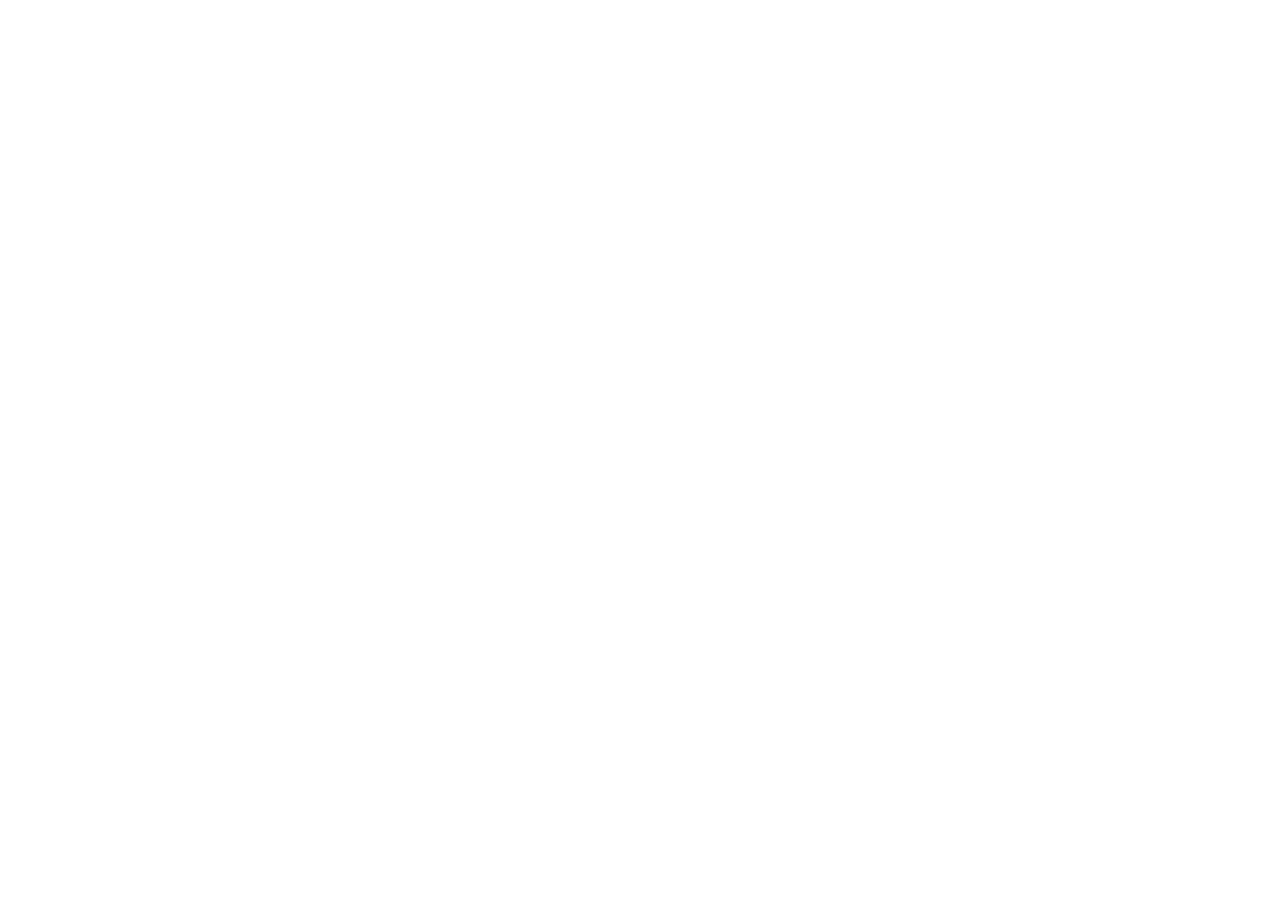
==== newcp/index.html @ ef3b53b3 "aad" ====
<!doctype html>
<html lang="en">
<head>
 
  <base href="/peoplestrong/">	<meta charset="utf-8">
	<title>Candidate Portal</title>
	<meta name="viewport" content="width=device-width, initial-scale=1.0">
  <meta property="og:title" content="Jai Mata Di" />
  <meta property="og:description" content=""/>
  <meta property="og:url" content="https://hclicareers.sohum.com:4200/jobs" />
  <meta property="og:image" content="https://sohum-static.peoplestrong.com/images/Organization_101/HCL-Logo-Blue-copy.jpg" />
	<link rel="shortcut icon" href="assets/favicon.ico">
	<link rel="icon" href="assets/favicon.png">    
  <link rel="stylesheet" href="https://cdnjs.cloudflare.com/ajax/libs/font-awesome/4.7.0/css/font-awesome.min.css">
  <link rel="stylesheet" href="assets/css/styles.css">
  <link rel="stylesheet" href="assets/css/responsive-style.css">
<script src="https://sohum-auth.peoplestrong.com/auth/js/keycloak.js"></script>
<link rel="stylesheet" href="styles.ac8fab91ec7aa8e4fdfd.css"></head>
<body class="candidate-portal" >
    <div class="module-true"></div>
  <app-root></app-root>


<!-- Go to www.addthis.com/dashboard to customize your tools -->


  <script src="assets/js/jquery-1.10.1.min.js"></script>
  <script src="assets/js/enscroll-0.6.2.min.js"></script>
  <script src="assets/js/bootstrap.js"></script>
  <script src="assets/js/bootstrap-select.js"></script>
  <script src="assets/js/custom-scripts.js"></script>
  <script type="text/javascript" src="//s7.addthis.com/js/300/addthis_widget.js#pubid=ra-5c2ded6fd24b8286"></script>
  <script type="text/javascript" src="runtime.f5ce6da86aece50b5c51.js"></script><script type="text/javascript" src="polyfills.a81792257fbd66c85f1c.js"></script><script type="text/javascript" src="scripts.806effac119676237f10.js"></script><script type="text/javascript" src="main.17cf976265cf5aac0c63.js"></script></body>
</html>
---- newcp/assets/css/styles.css ----
@import url("./bootstrap.css");
@import url("./bootstrap-select.css");
@import url("./materialdesignicons.css");
@import url("./candidate-portal.css");


/* =================================== Fonts Face =================================== */
/* Fonts */
@font-face {
    font-family:'DIN Bold';
    src: url('../fonts/DIN-Bold.eot');
	src: url('../fonts/DIN-Bold.eot?#iefix') format('embedded-opentype'),
		url('../fonts/DIN-Bold.woff2') format('woff2'),
		url('../fonts/DIN-Bold.woff') format('woff'),
		url('../fonts/DIN-Bold.svg#DIN-Bold') format('svg');
    font-weight: 700;
    font-style: normal;
    font-stretch: normal;
    unicode-range: U+0008-02DC;
}
@font-face {
    font-family:'DIN Regular';
    src: url('../fonts/DIN-Regular.eot');
	src: url('../fonts/DIN-Regular.eot?#iefix') format('embedded-opentype'),
		url('../fonts/DIN-Regular.woff2') format('woff2'),
		url('../fonts/DIN-Regular.woff') format('woff'),
		url('../fonts/DIN-Regular.svg#DIN-Regular') format('svg');
    font-weight: 400;
    font-style: normal;
    font-stretch: normal;
    unicode-range: U+0020-02DC;
}
@font-face {
    font-family:'DIN Light';
    src: url('../fonts/DIN-Light.eot');
	src: url('../fonts/DIN-Light.eot?#iefix') format('embedded-opentype'),
		url('../fonts/DIN-Light.woff') format('woff'),
		url('../fonts/DIN-Light.svg#DIN-Light') format('svg');
    font-weight: 300;
    font-style: normal;
    font-stretch: normal;
    unicode-range: U+0020-02DC;
}
@font-face {
    font-family:'DIN Medium';
    src: url('../fonts/DIN-Medium.eot');
	src: url('../fonts/DIN-Medium.eot?#iefix') format('embedded-opentype'),
		url('../fonts/DIN-Medium.woff2') format('woff2'),
		url('../fonts/DIN-Medium.woff') format('woff'),
		url('../fonts/DIN-Medium.svg#DIN-Medium') format('svg');
    font-weight: 500;
    font-style: normal;
    font-stretch: normal;
    unicode-range: U+0020-02DC;
}
@font-face {
    font-family: 'CaveatRegular';
    src: url('../fonts/CaveatRegular.eot');
    src: url('../fonts/CaveatRegular.eot') format('embedded-opentype'),
         url('../fonts/CaveatRegular.woff2') format('woff2'),
         url('../fonts/CaveatRegular.woff') format('woff'),
         url('../fonts/CaveatRegular.ttf') format('truetype'),
         url('../fonts/CaveatRegular.svg#CaveatRegular') format('svg');
	font-weight: 400;
    font-style: normal;
    font-stretch: normal;
}
.din-bold{
	font-family: 'DIN Bold';
}
.din-regular{
	font-family: 'DIN Regular';
}

h1, h2, h3, h4, h5, h6, p, ul, ol, dl {
    margin-top:0;
    margin-bottom:18px;
    font-weight:normal;
}
h1 {
    font-size: 24px;
    font-family: 'DIN Bold';
}
h2 {
    font-size: 20px;
    font-family: 'DIN Bold';
}
h3 {
    font-size: 18px;
    font-family: 'DIN Bold';
}
h4 {
    font-size: 16px;
    font-family: 'DIN Bold';
}
h5 {
    font-size: 14px;
    font-family: 'DIN Bold';
}
p{
	line-height:20px;
	color:#494949;
}
a {
    color:#a8a8a8;
    text-decoration:none;
    /*-webkit-transition: color 0.3s ease-out, background-color 0.3s ease-out;
    transition: color 0.3s ease-out, background-color 0.3s ease-out;*/
    outline: 0 none;
}
a:hover ,a:focus ,a:active {
    color:#777777;
    text-decoration:none;
 
}
/* ====================================== Common Styles ====================================== */
/* === List Reset == */
.list-reset {
    list-style:none;
    margin:0px;
    padding:0px;
}
.title{
	font-size:18px;
	display:inline-block;
	margin:0px;
	padding:0px;
	line-height:18px;
	letter-spacing:-0.50px;
	text-transform:capitalize;
	color:#494949

}
.main-title{
	font-size:18px;
	color:#494949;	
	line-height: 17px;
    letter-spacing: 0.80px;	
	padding:0px;
	margin:0px;
	text-transform:uppercase;
}
.main-title-row{
	border-bottom:solid 1px #aeaeae;
	padding-bottom:15px;
	padding-top:6px;
	margin-bottom:12px;
	position:relative;
}
.filter-show-arrow .main-title-row{
	margin-bottom:5px;
}
.filter-show-arrow .toggle-jobs{
	margin-top:-6px;
}
.text-none{
	text-transform:inherit;
}
.border-2{
	border-width:2px!important;
}
.main-title-bord{
	border-bottom:solid 1px #aeaeae;
	padding:7px 0 15px 0;
}
.title-sub{
	font-size:18px;
	text-transform:capitalize;
	line-height:18px;
	letter-spacing:-0.50px;
	color:#494949;
	margin-bottom:10px;
}
.title-small{
	font-size:12px;
	text-transform:capitalize;
	margin:0px;
	line-height:14px;
}
.link{
	text-decoration:none;
	color:#6da4d8;
}
.link:hover{
	text-decoration:underline;
	color:#6da4d8;
}
.title .link{
	color:#494949;
}
.title .link:hover{
	text-decoration:none;
	color:#6da4d8;
}
/* === Button == */
.btn-type {
  display: inline-block;
  padding: 6px 12px;
  margin-bottom: 0;
  font-size: 14px;
  font-weight: normal;
  line-height: 1.42857143;
  text-align: center;
  white-space: nowrap;
  vertical-align: middle;
  -ms-touch-action: manipulation;
      touch-action: manipulation;
  cursor: pointer;
  -webkit-user-select: none;
     -moz-user-select: none;
      -ms-user-select: none;
          user-select: none;
  background-image: none;
  border: 1px solid transparent;
}

/* =================================== Login css =================================== */
.login-bg{
	z-index:1;
	position:fixed;
	width:100%;
	height:100%;
	background:#6ca3d8;
}
.login-bg img{
	width:100%;
	height:100%;
}
.login-page{
	padding:0px;
	width:330px;
	padding-top:15px;	 
	z-index:2;	 
	display: table;
	position: absolute;
	height: 100%;
	width: 100%;  
}
.section-login-inner{	
	z-index:5;	
	display: table-cell;
	vertical-align: middle;  
}
.section-login{	
	padding:30px;	
	margin-left: auto;
	margin-right: auto; 
	width:330px;
	background:#fff;
	border-radius:20px;
	min-height:265px;
}
.login-page .social-block{
	padding-top:10px;
	text-align:center;	
}
.social-icons-lg .icon-smd{
	width:40px;
	height:40px;
	display:inline-block;
	margin:0px 9px 0 8px;
	float:none;
	line-height:40px;
}
.fb-icon{
	background:url(../images/svg/facebook.svg) 0 0 no-repeat;
}
.gp-icon{
	background:url(../images/svg/google_plus.svg) 0 0 no-repeat;
}
.li-icon{
	background:url(../images/svg/linked_in.svg) 0 0 no-repeat;
}
.tw-icon{
	background:url(../images/svg/twitter.svg) 0 0 no-repeat;
}
.or-text-outer{
	position:relative;
	margin-top:10px;
	padding:10px 0;
}
.login-page .or-text{
	text-align:center;
	font-family:'DIN Bold';
	display:block;
	text-transform:uppercase;
	padding-bottom:18px;
}
.or-text-outer .or-text{
	background-color:#fff;
	padding-top:2px;
	width:25px;
	height:25px;
	margin:auto;
	border:solid 1px #aeaeae;
	border-radius:100%;
	position:relative;
	z-index:102;
}
.or-text-outer:before{
	position: absolute;
	content:'';
    top:23px;
    right: 0;
    height:1px;
	width:100%;
	background-color:#aeaeae;
	z-index:101;
}
.section-logo{
	margin-bottom:20px;
	width:100%;
	display:table;
}
.logo-ps{
	width: 70px;
	display:table-cell;
	text-align:center;
	vertical-align:middle;
}
.logo-ps img{
	width: 45px;
	height: 50px;
}
.logo-client{
	display:table-cell;
	vertical-align:middle;
	width: 180px;
	height: 55px;
	text-align:center;
}
.logo-client img{
	max-width: 180px;
	max-height: 55px;
}
.login-page .form-flied{
	margin-bottom:15px;
}
.login-page .lable-text{
	font-weight:bold;
	margin-bottom:3px;
}
.login-page .form-control{
	border:solid 1px #aeaeae;
	background-color:transparent;
}
.form-flied.remember-row{
	margin-top:12px;
	margin-bottom:20px;
}
.remember-row .checkbox{
	margin:2px 0 1px 0px;
}
.remember-row .checkbox label{
	padding-left:8px;
	padding-top:1px;
}
.remember-row .checkbox label:before {
	width:20px;
	height:20px;
	margin-left: -20px;
	border-radius:2px;
	margin-top:-2px;
	border: 1px solid #aeaeae;
}
.remember-row .checkbox label:after {
  width:19px;
  height:19px;
  padding-left:2px;
  padding-top:0px;
  font-size:18px;
}
.remember-row label{
	font-family:'DIN Regular';
	color:#494949;
}
.remember-row .link{
	display:inline-block;
	color:#a8407f;
	text-decoration:none;
	margin-top:4px;
	float:right;
}
.remember-row .link:hover{
	text-decoration:underline;
}
.login-account{
	margin-top:6px;
	text-align:center;
	color:#494949;
}
.login-account .link{
	color:#494949;
	margin-left:5px;
	border-bottom: solid 1px #aeaeae;
    display: inline;
    padding-bottom:4px;
}
.login-account .link:hover{
	text-decoration:none;
}
.login-page .btn{
 	width:100%;
	display:block;
}
.remember-text{
	display:inline-block;
}
.login-section-footer{
	padding:0px;
	text-align:center;
}
.login-footer-logo{
	text-align:center;
	margin:15px auto 10px;
	width:220px;
	height:25px;
}
.login-footer-logo img{
	width:180px;
	height:25px;
}
.copy-right{
	color:#fff;
	font-size:10px;
	font-family:'DIN Regular';
}
.copy-right span{
	margin-left:5px;
}
.forgot-password{
	display:none;
}
.sign-up{
	display:none;
}
.change-password{
	display:none;
}
.forgot-details{
	width:auto;
	padding:13px 0 0 0;	
}
.login-details .title{
	text-align:center;
	display:block;
	letter-spacing: 0.5px;
	font-size:12px;
	margin-bottom:12px;
}
.forgot-details ul{
	padding-left:10px;
}
.forgot-details ul li{
	line-height:17px;
	list-style:outside;
}
.forgot-details h5{
	margin:0px;
	padding:0px;
	font-family:'DIN Regular';
}
.resend-btn{
	font-family:'DIN Bold';
	color:#810052;
	text-transform:uppercase;
	line-height:20px;
}
.resend-btn:hover,
.resend-btn:focus{
	color:#810052;
}
.resend-btn .material-icons{
	vertical-align: top;
}

.email-check-rw{
	color:#70cf00;
	font-family:'DIN Bold';
	text-align:left;
	padding-bottom:10px;
}
/* =================================== Login End =================================== */
.site-header{
    width:100%; 
}
.site-header-inner {
	position:relative;
	padding:0 12.5px;
	background-color:#fff;
	height:75px;
}
.header-container{
	margin-right:284px;
	margin-left:21px;
}
.site-logo {
    float:left;	
}
.site-logo-cell{
	width:125px;
	height:75px;
	display:table-cell;
	vertical-align:middle;
}
.site-logo img{
	max-width:125px!important;
	max-height:63px!important;
}
.bar-navigation{
	float:left;
}
.bar-navigation li{
	display:block;
	position:relative;
	float:left;
}
.bar-navigation li a{
	display:block;
	font-size:12px;
	color:#777777;
	padding:30px 19px 30px 19px;
	text-transform:uppercase;
	font-family: 'DIN Bold';
	-webkit-transition:none;
    transition:none;
	line-height: 1.17;
	letter-spacing: 0.5px;
	float:left;
}
@media screen and (-webkit-min-device-pixel-ratio:0){ 
	.bar-navigation li a{
		padding-bottom:27px;
	}
}
.bar-navigation .md24{
	margin-left:6px;
	margin-top:2px;	 
}
.bar-navigation li.open a,
.bar-navigation li.open a:focus ,
.bar-navigation li.open a:active,
.bar-navigation li.open a.active,
.language-dropdown.open .dropdown{
	background-color:#fff;	
	position:relative;
	z-index:107;
	-webkit-box-shadow: 0 -10px 10px 0 rgba(0, 0, 0, 0.18);
			box-shadow: 0 -10px 10px 0 rgba(0, 0, 0, 0.18);
}
.navigation .dropdown-menu{
	background-color:#fff;
	border-radius:0px 0px 4px 4px;
	border:none;
	overflow:hidden;
	min-width:100%;
	z-index:106;	
	-webkit-box-shadow: 0 1px 16px 0 rgba(0, 0, 0, 0.18);
			box-shadow: 0 1px 16px 0 rgba(0, 0, 0, 0.18);	
}
.nav-none{
	display:none;
}
.menu-open .nav-none{
	display:block;
}
.menu-open .mdi-menu:before {
  content: "\F156";
}
.navigation .menu-icon{
	display:none;
}
.navigation .menu-icon0:before { 	
	content: "\e88a";
}
.navigation .menu-icon1:before { 	
	content: "\e051";
}
.navigation .menu-icon2:before { 	
	content: "\e8f9";
}
.navigation .menu-icon3:before { 	
	content: "\e7fb";
}
.navigation .dropdown-menu li{
	float:none;	
}
.navigation .dropdown-menu li a{
	padding:13px 20px;	
	font-size:12px;
	color:#777777;
	display:block;
	box-shadow:0px 0px 0px;
	font-family:'DIN Regular';
	text-transform:capitalize;
	float:none;
}
.navigation .dropdown-menu li:last-child a{
 	border-bottom-right-radius: 5px;
	border-bottom-left-radius: 5px;
} 
.navigation li.active > a{
	color:#a8407f;
}
.navigation li.active.open a{
	color:#777777;
}
.navigation .bar-navigation .dropdown-menu li:hover a, 
.navigation .bar-navigation .dropdown-menu li a:focus ,
.navigation .bar-navigation .dropdown-menu li a:active ,
.navigation .bar-navigation .dropdown-menu li.active a{
	background-color:#f5f5f5;
	color:#a8407f;
	font-family:'DIN Regular';
	-webkit-box-shadow: 0 0 0;
			box-shadow: 0 0 0;
}


.icon-top-block{
	float:left;
	position:relative;
	text-align:center;
}
.icon-top-block a:hover,
.icon-top-block .active{
	color:#a8407f;
}
.icon-top-block .material-icons {
	height:22px;
	line-height:22px;
	display:block;
}
.icon-top-block .applied-for-icons {
	height:22px;
	width:18px;
	display:block;
	text-align:center;
	margin:2px auto 0;
	background:url(../images/svg/applied_for.svg) 0 0 no-repeat;
}
.icon-top-block a:hover .applied-for-icons,
.icon-top-block .active .applied-for-icons {
	background:url(../images/svg/active/applied_for.svg) 0 0 no-repeat;
}
.options-block .icon-top-block .material-icons {
	margin-bottom:2px;
}
.options-block .notification{
	width:27px;	
	right:-3px;
}
.notification{
	background-color:#ee3e80;
	border-radius:40px;
	color:#fff;
	height:17px;
	line-height:1.17;
	width:23px;
	text-align:center;
	display:inline-block;
	position:absolute;
	right:-2px;
	top:-4px;
	z-index:1;
	font-size:12px;
	font-family:'DIN Bold';
	padding-top:1px;
}
.search-btn{
    padding:0px;
    margin:0px;
    background:none;
    border:none;
    cursor:pointer;
}
.search-form-top{
	float:right;
	margin-left:22px;
	text-align:center;
	margin-right:2px;
}
 .font8{
 	display:block;
	font-size:8px;
	line-height: 1.25;
    letter-spacing: 0.5px;
	text-transform:uppercase;
 }

.header-right-inner{
	padding:15px 10px 0px 10px;
	background-color:#fff;
	position:relative;
	z-index:107;
	height:122px;
	-webkit-box-shadow:0 3px 4px 0 rgba(150, 194, 236, 0.49);
			box-shadow:0 3px 4px 0 rgba(150, 194, 236, 0.49);
}
.profile-block{
	float:left;
	position:relative;
	margin-top:1px;
}
.profile-img{
	width:90px;
	height:90px;
	overflow:hidden;
	border-radius:50%;
} 
.options-block{
	float:right;
	width:115px;
	padding-top:9px;
	margin:-5px 0;
}
.search-top-btn,
.icon-top-block a{
	color:#aeaeae;
}
.search-top-btn:hover,
.search-top-btn:focus,
.icon-top-block a:hover
.icon-top-block a:focus{
	color:#aeaeae;
}
.options-block .icon-top-block{
	width:55px;
	margin-bottom:5px;
	margin-top:5px;
	min-height:34px;
}
 .more-options{
	padding-top:5px;
	padding-bottom:15px;
	position: absolute;
    right:0;
    top:122px;
    width: 240px;
	background-color:#fff;
	/* display:none; */
	z-index: 106;
	border-radius:0px 0 5px 5px;
	-webkit-box-shadow: 0 5px 16px 0 rgba(0, 0, 0, 0.18);
			box-shadow: 0 5px 16px 0 rgba(0, 0, 0, 0.18);

}
.more-options li{
	display:block;
}
.more-options li a{
	display:block;
	padding-top:13px;
	padding-bottom:12px;
	padding-left:14px;
	font-size:12px;
	font-family: 'DIN Regular';
	color:#777777;
	line-height:14px;
	text-transform:capitalize;
}
.more-options li:hover a,
.more-options li.active a {
	background-color:#f5f5f5;
	color:#777777;
}
.more-options li.active a {
	font-family:'DIN Bold';
}
.more-options .dp22{
	margin-right:14px;
	vertical-align:middle;
	height:16px;
	line-height:16px;
	width:22px;
	color:#aeaeae;
	float:left;
	display:block;
}
.more-options .keyboard_arrow_down{
	margin-right:20px;
	float:right;
	margin-top:2px;
}
.more-options li.active .keyboard_arrow_down:before{
	content: "\e316";
}
.sub-options{
	display:none;
}
.active .sub-options{
	background-color:#f5f5f5;
	display:block;
}
.active .sub-options li a{
	padding-left:52px;
	font-family:'DIN Regular';
}
.sub-options li.active a{
	font-family:'DIN Bold';
}
.show-open .more-options{
	display:block;
}
/*================================== Layout main ==========================*/
body {
	background-color:#cecece;	
}
.site-width {
    max-width:1280px;
    margin:0 auto;
}
.layout-main{
	padding:0;
}
.layout-main .site-width{
	background:#e3e3e3;
}
.main-container{
	padding:0 12.5px 0 12.5px;
	width:100%;
	position:relative;
}
.container-inner{
	padding-right:19px;
	padding-left:20px;
}
.content{
	padding-top:10px;
	width:100%;	
}
.description-cell{
	width: 82.1%;
	float: left;
}




/*================================== Job page css ==========================*/
.section-filter-inner{
	padding-bottom:20px;	
}
.toggle-jobs{
	border-bottom:solid 1px #aeaeae;
	position:relative;
	margin-bottom:19px;	
}
.toggle-element{
	float:right;
	margin-top:-10px;
	padding-left:10px;
	text-transform:uppercase;
	color:#494949!important;
	position:relative;
	z-index:1;
	font-family:'DIN Bold';
	letter-spacing: 0.5px;
	background-color:#e3e3e3;
	cursor:pointer;
}
.toggle-element .md24{
	margin-right:9px;
	float:right;
}
.filter-by-block{
	margin-top:3px;
	margin-bottom:8px;
}
.sort-by-block{
	margin-top:3px;
	margin-bottom:3px;
}
.applied-filters-block{
	margin-top:7px;
}
.applied-filters-block .filter-cell,
.applied-filters-block .applied-outer{
	padding-top:0px;
}
.dropdown-block{
	display:table-cell;
}
.dropdown-block .dropdown{
	float:left;
	margin-bottom:7px;
	margin-right:5px;
}
.filter-cell{
	width:82px;
	text-transform:uppercase;
	font-family: 'DIN Bold';
	padding-top:8px;
	display:table-cell;
	vertical-align:top;
	letter-spacing: 1px;
}
.filter-cell .md24{
	margin-top:1px;
	color:#aeaeae;
}
.filter-cell .icon-filter{
	width:16px;
	height:22px;
	font-size:20px;
	line-height:20px;
	vertical-align:top;
	display:none;
	margin-right:5px;
}
.filter-cell .filter-mobile{
	background:url(../images/svg/filter_mobile.svg) 0 0 no-repeat;
}
.filter-cell .sort-mobile{
	background:url(../images/svg/sort_mobile.svg) 0 0 no-repeat;
}
.sort-by-block .dropdown-block{
	top:-3px;
}
/*----- Dropdown------*/
.dropdown-button{
	padding-top:11px;
	padding-bottom:13px;
	padding-left:11px;
	padding-right:7px;
	border-radius:5px;
	background-color:transparent;
	display:block;
	text-transform:uppercase;
	border:solid 1px #aeaeae;
	color: #777777;
	line-height:14px;
	letter-spacing: 0.5px;
	cursor:pointer;
}
.section-filter-inner .dropdown-button{
	float: left;
}
.dropdown-button .material-icons{
	color:#aeaeae;
	float:right;
	line-height:15px;
}
.dropdown-button .material-icons:before{
	display:inherit;
}
.dropdown-button:hover{
	color: #777777;
}
.dropdown-button .text-dropdown {
	padding-right:10px;
}
.dropdown-block{
	padding:0px;
}
/*----- Dropdown Style------*/

.active .dropdown-button{
  	color: #a8407f;
  	background-color: #f5f5f5;
  	border:solid 1px #f5f5f5;
}
.active .dropdown-button .keyboard_arrow_down:before{
	color: #a8407f;
}
.open .dropdown-button .keyboard_arrow_down:before{
	color:#aeaeae;
}
.open .dropdown-button{
  	color: #777777;
}
.open .keyboard_arrow_down:before{
	content: "\e316";
}
.open .dropdown-button{
	border-radius:4px 4px 0 0;
	border:solid 1px #f5f5f5;
	-webkit-box-shadow: 0 4px 6px 0 rgba(0, 0, 0, 0.18);
			box-shadow: 0 4px 6px 0 rgba(0, 0, 0, 0.18);
}
.dropdown-style{
	position: absolute;
	top: 100%;
	left: 0;
	z-index: 1000;
	/* display: none; */
	float: left;
	padding:0 0 12px 0;
	margin:0;
	font-size: 12px;
	text-align: left;
	list-style: none;
	background-color: #f5f5f5;
	-webkit-background-clip: padding-box;
	background-clip: padding-box;
	border-radius:0 0 4px 4px;
	border:none;
	-webkit-box-shadow: 0 6px 6px rgba(0, 0, 0, .18);
		   box-shadow: 0 6px 6px rgba(0, 0, 0, .18);		  
}
.dropdown-style li a{
	display: block;
	padding-top:12px;
	padding-left:20px;
	padding-bottom:14px;
	cursor:pointer;
	line-height:14px; 
	text-transform:capitalize;
	clear: both;
	color:#777777;
}
.dropdown-style li:hover a,
.dropdown-style li:focus a{
	text-decoration: none;
	font-family:'DIN Regular';
	background-color: #fff;
}
.dropdown-style li.active a{
	background-color: #fff;
	outline: 0;
	font-family:'DIN Bold';
}
.dropdown-button .fa{
	color:#aeaeae;
}
.open > .dropdown-style {
	display: block;
}

/*----- Ul Dropdown 01------*/
.dropdown-1{
	width:100%;
	min-width:inherit;
	padding-top:9px;
}
.dropdown-1 li label{
	font-family:'DIN Regular';
	line-height:14px;
}
.dropdown-1 li.active label{
	font-family:'DIN Bold';
}
.dropdown-1 .checkbox{
	padding-left:0px;
}
.dropdown-1 .checkbox .styled,
.dropdown-1 .checkbox label:before,
.dropdown-1 .checkbox label:after{
	padding:0px;
	display:none;
}
.dropdown-1 .checkbox label{
 	min-height: 21px;
 }
.dropdown-1 .checkbox label::before {
  border: 1px solid #a8407f;
  margin-left:-22px;
 }
.dropdown-1 .checkbox label::after {
	color:#a8407f;
	padding-top:0px;
}
.dropdown-1 li.active .name-cell{
	font-family:'DIN Bold';
}
.dropdown-1 li .text-nowrap-grad{
	display: block;
	width: 100%;
}
.dropdown-1 li.active .text-nowrap-grad:before{
	background: -webkit-linear-gradient(to right, rgba(255, 255, 255, 0), rgba(255, 255, 255, 1) 90%);
	background: -ms-linear-gradient(to right, rgba(255, 255, 255, 0), rgba(255, 255, 255, 1) 90%);
	background: linear-gradient(to right, rgba(255, 255, 255, 0), rgba(255, 255, 255, 1) 90%);
}
.dropdown-1 li:hover .text-nowrap-grad:before{
	background: -webkit-linear-gradient(to right, rgba(255, 255, 255, 0), rgba(255, 255, 255, 1) 90%);
	background: -ms-linear-gradient(to right, rgba(255, 255, 255, 0), rgba(255, 255, 255, 1) 90%);
	background: linear-gradient(to right, rgba(255, 255, 255, 0), rgba(255, 255, 255, 1) 90%);
}
/*----- Dropdown 02------*/
.dropdown-2{
  	width:100%
 }
.dropdown-2 li:first-child{
	border-radius:0 0 0 0;
}
.dropdown-2 .heading{
	font-family: 'DIN Bold';
	text-transform:uppercase;
	padding:10px 0 11px 0;
	text-align:center;
	color:#a8407f;
	cursor:default;
	line-height:14px;
}
.dropdown-2 .heading:hover{
 	background-color:transparent;
 }
.dropdown-2 li {
	display: block;
	padding-top:11px;
	padding-left:15px;
	padding-bottom:11px;
	cursor:pointer;
	line-height:14px; 
	text-transform:capitalize;
	clear: both;
}
.dropdown-2 li:hover,
.dropdown-2 li:focus{
	color: #777777;
	text-decoration: none;
	background-color:#fff;
	font-family:'DIN Regular';
}
.dropdown-2 li.active{
	background-color: #fff;
	outline: 0;
	font-family:'DIN Bold';
}
.dropdown-2 li.active label{
	font-family:'DIN Bold';
}
.dropdown-2 li label{
	font-family:'DIN Regular';
	line-height:14px;
	padding-left:15px;
}
.dropdown-2 .radio label, 
.dropdown-2 .checkbox label{
	min-height:17px;
}
/*-----  Dropdown 03------*/
.dropdown-3{
	width:174px;
	border-radius:0 5px 5px 5px;
}
.dropdown-3 .job-status{
	margin-right:20px;
}
.dropdown-3 li:first-child{
	border-radius:0 5px 0 0;
}
/*-----  Dropdown 06------*/
.dropdown-6{
	padding-top:7px;
	padding-bottom:10px;
	width:100%;
	border-radius: 0 0 4px 4px;
}
.dropdown-6 li a{
	color:#777777;
	padding-top: 12px;
	padding-bottom: 11px;
	padding-left:15px;
}
.dropdown-6 li:hover,
.dropdown-6 li:focus {
	background-color:transparent;
}
.dropdown-6 li.active {
	background-color:transparent;
	 font-family:'DIN Regular';
}
/*-----  Dropdown 07------*/
.dropdown-7{
 	width:302px;
	border-radius:0 5px 5px 5px;
}
.dropdown-7 li{
	padding:0px;
	background-color:transparent!important;
}
.dropdown-7 li:first-child a{
	border-top-right-radius:5px;
}
.dropdown-7 li a{
	padding-top:12px;
    padding-left:20px;
	padding-bottom:11px;
}
.sub-dropdown-7{
	background-color:#fff;
	width:134px;
	padding-left:15px;
	padding-top:0px;
	position:absolute;
	right:0px;
	top:0px;
	bottom:0px;
	display:none;
	border-top-right-radius:5px;
	border-bottom-right-radius:5px;
}
.dropdown-7 .material-icons{
	display:none;
	float:right;
	margin-right:10px;
}
.dropdown-7 .keyboard_arrow_down:before{
	content: "\e313";
	color:#aeaeae;
}
.dropdown-7 .open .keyboard_arrow_down:before{
	content: "\e316";
	color:#777777;
}
.dropdown-7 .active .keyboard_arrow_down:before {
 	content: "\e316";
	color:#777777;
}
.dropdown-7 .active .sub-dropdown-7{
	display:block;
}
.dropdown-7 .sub-dropdown-7 li{
	width:100%;
	padding-top:8px;
	padding-bottom:9px;
}
.dropdown-7 > .active > a,
.dropdown-7 > .active > a:hover,
.dropdown-7 > .active > a:focus {
  color: #777777;
  background-color: #fff;
}
.sub-dropdown-7 .checkbox label{
	padding-left:10px;
	line-height:15px;
}
.sub-dropdown-7 .checkbox label:after{
	padding-top:0px;
}
.sub-dropdown-7 .checkbox label{
	font-family:'DIN Regular';
}
.sub-dropdown-7 .checkbox input[type="checkbox"]:checked + label::before,
.sub-dropdown-7 .checkbox input[type="radio"]:checked + label::before {
  background-color: #777777;
  border-color: #777777;
  }
.sub-dropdown-7 .checkbox input[type="checkbox"]:checked + label::after,
.sub-dropdown-7 .checkbox input[type="radio"]:checked + label::after {
  color: #fff;
}
.sub-dropdown-7 li.actives label{
	font-family:'DIN Bold';
}
/*-----  Dropdown 08------*/
.dropdown-8{
 	width:235px;
	padding-bottom:18px;
	border-radius:0 5px 5px 5px;
	overflow: hidden;
}
.dropdown-1 .search-block,
.dropdown-8 .search-block{
	background-color:#fff;
	margin:15px;
}
.dropdown-8 .job-status{
	float:left;
	margin-right:20px;
	margin-top:6px;
	width:8px;
	height:8px;	
}
.dropdown-8 li a{
	padding-bottom:12px;
	color:#494949;
}
.dropdown-1 .vertical-scrollbox,
.dropdown-8 .vertical-scrollbox{
	max-height:263px;
}
.dropdown-8 li.active .name-cell{
	font-family:'DIN Bold';
}
.dropdown-8 li.active .text-nowrap-grad:before{
	background: -webkit-linear-gradient(to right, rgba(255, 255, 255, 0), rgba(255, 255, 255, 1) 90%);
	background: -ms-linear-gradient(to right, rgba(255, 255, 255, 0), rgba(255, 255, 255, 1) 90%);
	background: linear-gradient(to right, rgba(255, 255, 255, 0), rgba(255, 255, 255, 1) 90%);
}
.dropdown-8 li:hover .text-nowrap-grad:before{
	background: -webkit-linear-gradient(to right, rgba(255, 255, 255, 0), rgba(255, 255, 255, 1) 90%);
	background: -ms-linear-gradient(to right, rgba(255, 255, 255, 0), rgba(255, 255, 255, 1) 90%);
	background: linear-gradient(to right, rgba(255, 255, 255, 0), rgba(255, 255, 255, 1) 90%);
}
.open .dropdown-8 .btn{
	border-radius:0px;
}
.dropdown-8 .job-code{
	padding-left:0px;
	color:#777777;
}
/*-----  Dropdown with Check Box 9------*/
.dropdown-9{
 	width:285px;
	padding-bottom:18px;
	border-radius:0 5px 5px 5px;
}
.dropdown-9 .search-block{
	background-color:#fff;
	margin:15px;
}
.dropdown-9 .vertical-scrollbox{
	height:271px;
}
.dropdown-9 li{
	padding:7px 15px 12px;
	height:70px;
}
.dropdown-9 li.active{
	background-color:#fff;	
}
.dropdown-9 li .name-cell{
	min-height:inherit;
	padding-left:10px;
	padding-top:3px;
	line-height:14px;
}
.dropdown-9 li.active .name-cell{
	font-family:'DIN Bold';
}
.dropdown-9 .open .dropdown-button{
	border-radius:5px 0 5px 0px;
	-webkit-box-shadow: 0 5px 16px 0 rgba(0, 0, 0, 0.18);
			box-shadow: 0 5px 16px 0 rgba(0, 0, 0, 0.18);
}
.dropdown-9 .job-code{
	display:block;
	padding-left:10px;
	color:#777777;
}
.dropdown-9 .text-cell{
	padding:1px 0 0 10px;
	color:#a8407f;
	line-height:16px;
	letter-spacing:0.50px;
}
.dropdown-9 .checkbox label:after{
	padding-top:4px;
}
.dropdown-9 .checkbox label:before{
	top:3px;
}
.dropdown-9 .star-rating-lg{
	padding:4px 0 0 10px;
}
.clear-all{
	display:block;
	padding:17px 0 9px 15px;
	line-height:14px;
	letter-spacing:0.50px;
}
/*----- Dropdown 10------*/
.dropdown-10 li{
	padding:0px;
}
.dropdown-10 li:hover{
	background-color:transparent;
}
.dropdown-10 li a{
	color:#fff;
}
.dropdown-10 li:hover a, 
.dropdown-10 li:focus a,
.dropdown-10 li:active a,
.dropdown-10 li.active a{
	background-color:#777777;
	color:#fff;
}
/*-----  Dropdown with Check Box 11------*/
.dropdown-L11{
 	width:100%;
	padding-bottom:18px;
	border-radius:0 0 5px 5px;
}
.dropdown-150{
 	width:150px;
	border-radius:0 5px 5px 5px;
}
.dropdown-250{
 	width:250px;
	border-radius:0 5px 5px 5px;
}
.dropdown-L11 .search-block{
	background-color:#fff;
	margin:15px;
}
.dropdown-L11 .job-status{
	display:block; 
	margin-right:20px;
	margin-top:3px;
}
.dropdown-L11 .vertical-scrollbox{
	height:271px;
}
.dropdown-L11 li{
	padding:6px 15px 14px;
}
.dropdown-L11 li:hover,
.dropdown-L11 li.active{
	background-color:#fff;	
}
.dropdown-L11 li:last-child{
	border-radius:0px;
}
.dropdown-L11 li .name-cell{
	min-height:inherit;
	padding-left:10px;
	padding-top:3px;
	line-height:14px;
}
.dropdown-L11 li.active .name-cell{
	font-family:'DIN Bold';
}
.popup-cell-1.open .dropdown-button{
	border-radius:5px 0 5px 0px;
	-webkit-box-shadow: 0 5px 16px 0 rgba(0, 0, 0, 0.18);
			box-shadow: 0 5px 16px 0 rgba(0, 0, 0, 0.18);
}
.open .dropdown-L11 .btn{
	border-radius:0px;
}
.dropdown-L11 .job-code{
	display:block;
	padding-left:9px;
}
.dropdown-L11 .checkbox label:after{
	padding-top:4px;
}
.dropdown-L11 .checkbox label:before{
	top:3px;
}
/*----- Dropdown with select option 11------*/
.dropdown-11{
	width:66px;
}
.dropdown-11 .dropdown-menu{
	margin:0px;
	padding:0 0 12px 0;
}
.dropdown-11 li a{
	padding-left:13px;
}
.dropdown-11 .dropdown-menu > li > a:hover,
.dropdown-11 .dropdown-menu > li > a:focus {
  background-color:#fff;
}
.dropdown-11 .dropdown-menu > .active > a,
.dropdown-11 .dropdown-menu > .active > a:hover,
.dropdown-11 .dropdown-menu > .active > a:focus {
  background-color: #fff;
}
.dropdown-11 .btn{
	font-family:'DIN Regular';
	background-color:#f5f5f5;
	border:0px;
	padding-top:13px;
	padding-bottom:14px;
	-webkit-box-shadow: 0 2px 3px 0 rgba(0, 0, 0, 0);
			box-shadow: 0 2px 3px 0 rgba(0, 0, 0, 0);
} 
.dropdown-11 .bootstrap-select.btn-group .dropdown-toggle .caret {
	display: inline-block;
	font-family: 'Material Icons';
	font-size:24px;
	text-rendering: auto;
	-webkit-font-smoothing: antialiased;
	-moz-osx-font-smoothing: grayscale;
	transform: translate(0, 0);
	border:none;
	top:8px;
	left:inherit;
	right:30px;
	color:#aeaeae;
}
.dropdown-11 .dropdown-toggle .caret:before {
	content: "\e313";
}
.dropdown-11 .open .dropdown-toggle .caret:before {
	content: "\e316";
}
.dropdown-11 .btn-group.bootstrap-select.open {
	z-index:1000;
}
.dropdown-11 .btn-group > .btn:first-child{
	padding-left:13px;
}
.dropdown-11 .btn-group{
	width:100%!important;
}
.dropdown-11 .btn-default:active,
.dropdown-11 .btn-default.active,
.dropdown-11 .open > .dropdown-toggle.btn-default {
	color: #777777;
	border-radius:5px 5px 0 0px;
	background-color:#f4f4f4;
	-webkit-box-shadow: 0 5px 16px 0 rgba(0, 0, 0, 0.18);
			box-shadow: 0 5px 16px 0 rgba(0, 0, 0, 0.18);
}
.dropdown-11 .bootstrap-select .filter-option.pull-left {
	color:#777777;
}
.dropdown-11 .btn.dropdown-toggle {
	text-transform:capitalize;
	font-size: 12px;
	font-weight: normal;
	font-style: normal;
	font-stretch: normal;
	line-height: 1.17;
	letter-spacing: normal;
	color: #777777;
	background-color:#f5f5f5;
	margin-bottom:0px;
}
/*----- Dropdown 13------*/
.dropdown-13{
	float:left;
	width:300px;
	display:none;
	border-top-right-radius:5px;
}
.dropdown-13 .search-block{
	background-color:#fff;
	margin:15px 15px 10px;
}
.dropdown-13 ul > li a{
	width:48%;
}
.dropdown-13 .sub-dropdown .actives .text-cell{
	font-family:'DIN Bold';
}
.dropdown-13 .mdi{
	display:none;
	float:right;
	margin-right:10px;
}
.dropdown-13 .keyboard_arrow_down:before{
	content: "\e313";
	color:#aeaeae;
}
.dropdown-13 .open .keyboard_arrow_down:before{
	content: "\e316";
	color:#777777;
}
.dropdown-13 .active .keyboard_arrow_down:before {
 	content: "\e316";
	color:#777777;
}
.dropdown-13 .active .sub-dropdown{
	display:block;
}
.sub-dropdown{
	background-color:#fff;
	width:52%;
	padding-top:10px;
	position:absolute;
	top:65px;
	right:0px;
	bottom:0px;
	display:none;
	border-bottom-right-radius:5px;
}
.sub-dropdown li{
	padding:8px 20px 9px 20px;
	cursor:pointer;
	white-space: nowrap;
	overflow:hidden;
	position:relative;
}
.sub-dropdown li:before{
	width:40px;
    height:27px;
    position: absolute;
    right: 0;
	content:'';
	bottom:10px;
	background: -webkit-linear-gradient(right, rgba(255, 255, 255, 0), rgba(255, 255, 255, 1) 50%);
	background: -ms-linear-gradient(right, rgba(255, 255, 255, 0), rgba(255, 255, 255, 1) 50%);
	background: linear-gradient(to right, rgba(255, 255, 255, 0), rgba(255, 255, 255, 1) 50%);
}
/*----- menu style ------*/ 
.menu-style{
  padding-top:26px;
  padding-bottom:10px;
  position: absolute;
  top:0;
  right:0;
  z-index: 1000; 
  background-color: #fff;
  border-radius:5px;
  display:none;
  -webkit-box-shadow: 0 5px 16px 0 rgba(0, 0, 0, 0.18);
  		  box-shadow: 0 5px 16px 0 rgba(0, 0, 0, 0.18);
}
.close{
	font-size:24px;
	position:absolute;
	right:5px;
	top:10px;
	z-index:100;
	cursor:pointer;
	color:#777777;
	height:15px;
	line-height:15px;
}
.menu-click{
	cursor:pointer;
}
.menu-style .dropdown-menu{
	width:100%;
	position:static;	
	display:block;
	background-color:#fff;	
	-webkit-box-shadow:0 0 0;
          	box-shadow:0 0 0;
}
.menu-style .dropdown-menu{
	border-radius:0;
}
/*----- Menu Style One Two three------*/
.menu-style-1{
	 width: 174px;
}
.menu-style li a{
 	white-space: nowrap;
	overflow:hidden;
	position:relative;
}
/*.menu-style li a:before{
	width:15%;
    height:17px;
    position: absolute;
    right: 0;
	content:'';
	bottom:10px;
	background: -webkit-linear-gradient(right, rgba(255, 255, 255, 0), rgba(255, 255, 255, 1) 50%);
	background: -ms-linear-gradient(right, rgba(255, 255, 255, 0), rgba(255, 255, 255, 1) 50%);
	background: linear-gradient(to right, rgba(255, 255, 255, 0), rgba(255, 255, 255, 1) 50%);
}*/
.menu-style-1 li a:hover,
.menu-style-1 li a:focus {
  color: #777777;
  background-color:transparent;
}
.menu-style-1 .active a,
.menu-style-1 .active a:hover,
.menu-style-1 .active a:focus {
  background-color:transparent;
  font-family:'DIN Regular';
}
.menu-style .menu-style-icon{
	width:25px;
	font-size:18px;
	margin-right:10px;
	float:left;
	line-height:16px;
	margin-top:2px;
	color:#939598;
}

.edit-icon13{
    margin-top:5px;
	font-size:0px!important;
	width:13px;
	height:13px;
	background:url(../images/svg/edit_13.svg) 0 0 no-repeat;
}

/*----- menu style 2------*/
.menu-style-2{
	width: 174px;
}
.menu-style-2 li a:hover,
.menu-style-2 li a:focus {
  color: #777777;
  background-color:transparent;
}
.menu-style-2 .active a,
.menu-style-2 .active a:hover,
.menu-style-2 .active a:focus {
  background-color:transparent;
  font-family:'DIN Regular';
}
.menu-style-2 .heading{
	font-family: 'DIN Bold';
	text-transform:uppercase;
	padding:4px 0 11px 0;
	color:#a8407f;
	cursor:default;
	line-height:14px;
	text-align:center;
}
.menu-style-2 .divider{
	margin:10px 0px;
	height:2px;
	border: solid 1px #e3e3e3;
}
.change-job-status .job-status{
	margin-right:25px;
}
.change-job-status li a{
  display: block;
  padding-top:12px;
  padding-left:15px;
  padding-right:15px;
  padding-bottom:11px;
  clear: both;
  font-weight: normal;
  line-height: 1.42857143;
  color: #777;
  white-space: nowrap;
  text-transform:capitalize;
}
.change-job-status li a:hover,
.change-job-status li a:focus {
  text-decoration: none;
  background-color:transparent;
}
.change-job-status  .active a,
.change-job-status  .active a:hover,
.change-job-status  .active a:focus {
  text-decoration: none;
  background-color: #f5f5f5;
  outline: 0;
  font-family:'DIN Bold';
}
.menu-style-2 .change-job-status li.active a:before{
	background: -webkit-linear-gradient(right, rgba(245, 245, 245, 0), rgba(245, 245, 245, 1) 50%);
	background: -ms-linear-gradient(right, rgba(245, 245, 245, 0), rgba(245, 245, 245, 1) 50%);
	background: linear-gradient(to right, rgba(245, 245, 245, 0), rgba(245, 245, 245, 1) 50%);
}
/*----- menu style 3------*/
.menu-style-3{
	min-width: 174px;
}
/*.menu-style-3 li a:hover:before,
.menu-style-3 li a:focus:before {
 	background: -webkit-linear-gradient(right, rgba(245, 245, 245, 0), rgba(245, 245, 245, 1) 50%);
	background: -ms-linear-gradient(right, rgba(245, 245, 245, 0), rgba(245, 245, 245, 1) 50%);
	background: linear-gradient(to right, rgba(245, 245, 245, 0), rgba(245, 245, 245, 1) 50%);
}
.menu-style-3 li.active a:before{
	background: -webkit-linear-gradient(right, rgba(245, 245, 245, 0), rgba(245, 245, 245, 1) 50%);
	background: -ms-linear-gradient(right, rgba(245, 245, 245, 0), rgba(245, 245, 245, 1) 50%);
	background: linear-gradient(to right, rgba(245, 245, 245, 0), rgba(245, 245, 245, 1) 50%);
}*/
/*----- menu style 4------*/
.menu-style-4{
	 width:194px;
	 display:none;
	 overflow:hidden;	  
}
.menu-style-4 .dropdown-menu{
	border-radius:0px;
}
.menu-style-4 li {
  color: #262626;
  background-color:transparent;
  padding:12px 15px 11px;
  border:none!important;
  display:block!important;
}
.menu-style-4 li:last-child{
	border-radius:0px;
}
.text-blue{
	color:#6da4d8;
}
.position-rel{
	position:relative;
}

/*----- menu style 5------*/
.menu-style-5{
	 width:100%;
	 padding-top:0px;
	 padding-bottom:15px;
} 
.menu-style-5 .hiring-team-list{
	border-top:solid 1px #e3e3e3;
	border-bottom:0px;
}
.menu-style-5 .hiring-team-list-top{
	border:0px;
	padding-left:15px;
}
 
.dropdown-filter-block{
	padding:0px;
	position:relative;
}

.nav-btn-row{
	width:100%;
	padding:10px 15px;
}
.nav-btn-row .btn{
	margin-left:2px;
}
.dropdown-calendar{
	padding-top:10px;
	padding-left:12px;
	padding-right:12px;
	padding-bottom:11px;
	height:40px;
	border-radius:5px;
	float:left;
	text-transform:uppercase;
	border:solid 1px #aeaeae;
	position:relative;
}
.cal-icon{
	margin-top:1px;
	width:15px;
	height:15px;
	font-size:15px;
	float:right;
	color:#aeaeae;
}
.dropdown-calendar .form-control::-moz-placeholder {
	color: #494949;
	opacity: 1;
}
.dropdown-calendar .form-control:-ms-input-placeholder {
    color: #494949;
}
.dropdown-calendar .form-control::-webkit-input-placeholder {
   color: #494949;
}
.dropdown-calendar .section-calendar{
	position:absolute;
	left:-1px;
	top:38px;
	background-color:#f5f5f5;
	padding-top:10px;
	padding-left:10px;
	padding-right:10px;
	width:220px;
	box-shadow:0 3px 3px rgba(0, 0, 0, .175);
	border-radius:0 0 5px 5px;
	z-index:101;
	display:none;
}
.calendar-active{
	border:solid 1px #eaeaea;
	background-color:#f5f5f5;
	box-shadow: 0 5px 16px 0 rgba(0, 0, 0, 0.18);
	border-radius:5px 5px 0 0;
	z-index:1001;
}
.calendar-active .section-calendar{
	border-radius:0 5px 5px 5px;
}
.calendar-active .section-calendar{
	display:block;
}
.dropdown-calendar .section-calendar .table tr th{
	color:#494949;
	border:none;
	font-size:8px;
	font-family:'DIN Regular';
}
.dropdown-calendar .section-calendar .table tr td{
	color:#777777;
	border:none;
}
.dropdown-calendar .section-calendar .table tr td.active{
	background-color:transparent;
	border-bottom:none;
	font-family:'DIN Bold';
}
.dropdown-calendar .section-calendar .table tr td.day:hover , 
.dropdown-calendar .section-calendar .table tr th.day:hover,
.dropdown-calendar .section-calendar .table tr th.old:hover{ 
	background-color:transparent!important;
	border-bottom:none;
	cursor:pointer;
}
.module-calendar .module-true{
	display:block;
}
.sort-by-block .divider-sort{
	 font-family: 'DIN Bold';
	 float:left;
	 margin-right:10px;
	 margin-left:5px;
	 padding-top:10px;
	 font-size:14px;
	 font-weight:bold;
}
.sort-label{
	font-weight:normal;
	margin:0px;
	font-family:'DIN Regular';
	float:left;
	margin-right:10px;
	color:#777777;
	letter-spacing: 0.5px;
}
.input-item{
	border:none;
	width:70px;
	background:none;
	height:17px;
	padding:0px;
	float:left;
}
.input-cell{
	border:none;
	width:94px;
	background:none;
}
.applied-outer{
	display:table-cell;
	padding-top:8px;
}
.applied-text{
	padding-right:0px;
	color:#a8407f;
	cursor:pointer;
	letter-spacing: 0.5px;
	text-transform:uppercase;
	margin-right:13px;
}
.gray-color{
	color:#777777!important;
}
.gray-color .applied-text, .gray-color .fa {
	color:#777777;
}

/*----- pagination dropdown------*/
.card-pagination{
	padding-left:20px;
	padding-top:1px;
	min-height:23px;
}
.card-pagination .dropdown-L11{
	margin-top:-2px;
}
.pagination-text{
	float:left;
	margin:0px;
	text-transform:uppercase;
	letter-spacing: 0.5px;
	color:#777777;
}
.totale-num{
	display:inline-block;
	font-family:'DIN Bold';
	color:#777777;
}
.card-pagination .dropdown-11{
	float:left;
	width:66px;
	position:relative;
	margin-top:-8px;
}
.card-pagination .dropdown-11 .btn{
	padding:0px;
	height:30px;
	border-radius:0px;	
	background-color:transparent;
	box-shadow:0 0 0;
}
.card-pagination .dropdown-11 .bootstrap-select .filter-option.pull-left{
	font-family:'DIN Bold';
	color:#494949;
	margin-top:3px;
}
.card-pagination .dropdown-11 .bootstrap-select.btn-group .dropdown-toggle .caret{
	top:5px;
	color:#494949;
}
/*----- Section Card------*/
.section-card{
	padding-bottom:30px;
	margin-left:-20px;
	margin-right:-20px;
}
.row {
	margin-left:-20px;
	margin-right:-20px;
}
.card-1{
	width:100%;
}
.card-2{
	width:50%;
}
.card-3{
	width:33.333%;
}
.card-4{
	width:25%;
}
.card-two-1{
	width:66.66%;	
}
.card-block{
	float:left;
	line-height:14px;
}
.card-block-inner{
	background-color:#fff;
	border-radius:6px;
	margin:20px;
	position:relative;
	-webkit-box-shadow: 0 6px 10px 0 rgba(0, 0, 0, 0.07);
			box-shadow: 0 6px 10px 0 rgba(0, 0, 0, 0.07);
}
.card-1 .card-block-inner{
	background-color:#fff;
	padding:15px;
	border-radius:5px;
	margin:15px 0;
	position:relative;
	-webkit-box-shadow: 0 2px 3px 0 rgba(0, 0, 0, 0.1);
			box-shadow: 0 2px 3px 0 rgba(0, 0, 0, 0.1); 
}
.card-bg-none{
	background-color:transparent;
	-webkit-box-shadow:0px 0px 0px;
			box-shadow:0px 0px 0px;
}
.box-shadow-none{
	border-radius:0px;
	-webkit-box-shadow:0px 0px 0px;
			box-shadow:0px 0px 0px;
}
.card-row{
	padding:8px 10px 9px 10px;
	border-bottom:solid 1px #e3e3e3;
}
.border-top{
	border-top:solid 1px #e3e3e3;
}
.card-designation-small{
	height:44px;
	padding-top:6px;
	padding-bottom:0;
}
.card-designation-small .job-status{
	width:8px;
	height:8px;
	float:left;
}
.card-top{
	padding-top:6px;
	height:31px;
	border-bottom:0px;
	padding-bottom:0px;
}
.card-top .check-box{
	float:left;
	margin-top:3px;
	margin-bottom:0px;
}
.job-status{
	width:10px;
	height:10px;
	border-radius:50%;
	display:block;
	background-color:#f5a623;
	float:left;
	margin:5px 5px 0 0;
}
.job-active{
	background-color:#70cf00;
}
.job-close{
	background-color:#ff4939;
}
.job-pending{
	background-color:#fff;
	border:solid 2px #f5a623;
}
.job-hold{
	background-color:#f5a623;
}
.job-option{
	float:right;
}
.more-icon{
	font-size:30px;
	line-height:24px;
	height:20px;
	width:15px;
	color:#777777;
	display:block;
}
.option-icon{
	font-size: 22px;
	line-height: 20px;	
	width:18px;
	color:#777777;
}
.card-designation{
	padding-top:0px;
	padding-bottom:5px;
	height:45px;
}
.card-row .listing-inline{
	height:28px;
}
.listing-inline li{
    line-height:15px;
	display:inline;
	text-transform:capitalize;
	font-size:12px;
	color:#494949;
	-webkit-hyphens:auto;
  	-moz-hyphens: auto;
  	-ms-hyphens: auto;
  	 hyphens: auto;
	 word-break: break-all;
	 position: relative;
}
.listing-inline li:after{
	content: " | ";
}
.listing-inline li .link{
	text-transform:initial;
}
.listing-inline li:last-child{
	padding-right:0px;
	margin-right:0px;
	content: "";
	vertical-align:top;
}
.listing-inline .character-count-45:before,
.listing-inline .character-count-20:before{
	content:' | ';
	top:0px;
	text-align:right;
}
.listing-inline li:last-child:after,
.listing-inline .character-count-45:last-child:before,
.listing-inline .character-count-20:last-child:before{
	content:"";
}
.listing-inline .character-count-20,
.listing-inline .character-count-45{
	margin-right: 2px;
}
.inline-item{
	line-height:14px;
	border-right:1px #494949 solid;
	padding-right:3px;
}
.last-item{
	border-right:none;
}
.job-code{
	text-transform:capitalize;
	font-size:12px;
	color:#494949;
	font-family: 'DIN Regular';
	line-height:14px;
	letter-spacing:normal;
	padding-left:2px;
}
.image-block{
	width:35px;
	height:35px;
	border-radius:50%;
	float:left;
	background:#e3e3e3;
	margin-right:10px;	
	overflow:hidden;
}
.image-block-inner{
	display:table-cell;
	text-align:center;
	font-family:'DIN Bold';
	font-size:16px;
	text-transform:uppercase;
	vertical-align:middle;
	width:35px;
	height:35px;
}
.image-block img{
	width:100%;
	height:100%;
	vertical-align:top;
}
.hiring-team-list{
	position:relative;
	padding:6px 10px 3px 10px;
	border-bottom:solid 2px #e3e3e3;
}
.hiring-team-list .icon-block{
	display:inline-block;
	top:10px;
	position:absolute;
	float:right;
	right:10px;
}
.hiring-team-list .description-cell{
	padding-top:1px;
}
.hiring-team-list .description-cell .text-bold-cell{
	white-space:nowrap;
	overflow:hidden;
}
.hiring-team-list .text-cell{
	text-transform:capitalize;
}
.hiring-team-list .text-bold-cell{
	line-height:14px;
	font-size:12px;
	padding-top:2px;
	letter-spacing: 0.5px;
}
.hiring-team-list .icon-block:before{
	background-color: #fff;
	background: -webkit-linear-gradient(right, rgba(255, 255, 255, 0), #fff, #fff);
	background: -ms-linear-gradient(right, rgba(255, 255, 255, 0), #fff, #fff);
	background: linear-gradient(to right, rgba(255, 255, 255, 0), #fff,  #fff);
	padding:15px 0 10px 50px;
    position: absolute;
    right: 0;
	content:'';
}
.edit-icon{
	float: right;
    margin-top:5px;
	font-size:0px;
	width:16px;
	height:16px;
	background:url(../images/svg/edit.svg) 0 0 no-repeat;	
}

.search-block{
	background-color:#f5f5f5;
	border-radius:5px;
}
.search-block .form-control{
	overflow: hidden;
    text-overflow: ellipsis;
	width:100%;
	padding-left:10px;
	letter-spacing:normal;
	height:37px;
}
.search-block .btn{
	padding-top:10px;
	padding-right:12px;
}
.search-block .form-control, 
.search-block .btn{
	background-color:transparent;
	border:none;
	border-radius:0px;
	-webkit-box-shadow:0px 0px 0px;
			box-shadow:0px 0px 0px;	
}
.custome-label{
	font-family:'DIN Regular';
}
.dropdown-10{
	min-width:197px;
	width:98%;
	border-radius:4px 0 4px 4px;
	overflow:hidden;
	right:0px;
	left:inherit;
	background-color:#494949;
}
.dropdown-outer-2.open .bulk-actions{
	border-radius: 4px 4px 0 0;
	-webkit-box-shadow: 0 5px 16px 0 rgba(0, 0, 0, 0.18);
			box-shadow: 0 5px 16px 0 rgba(0, 0, 0, 0.18);
}
.dropdown-outer-2.open .dropdown{
	 -webkit-box-shadow: 0 5px 16px 0 rgba(0, 0, 0, 0.18);
	 		 box-shadow: 0 5px 16px 0 rgba(0, 0, 0, 0.18);
}
.col-2{
	width:50%;
	float:left;
}
.table-data{
	display:table;
	table-layout: fixed;
	padding:0;    
	width:100%;
}
.table-data-ul{
	display:table-row;
}
.table-data-ul li{
	display:table-cell;
	padding-top:4px;
	padding-bottom:6px;
	padding-left:10px;
	padding-right:10px;
	border-right:2px solid #e3e3e3;
}
.table-data-ul li.last-child{
	border-right:none;
}
.popup-click{
	cursor:pointer;
}
.table-data-ul .text-cell{
	margin-bottom:2px;
	text-transform:capitalize;
}
.text-cell{
	display:block;
	line-height:14px;
	color:#494949;
}
.text-bold-cell{
	font-family: 'DIN Bold';
	display:block;
	line-height:18px;
	text-transform:capitalize;
	color:#494949;
	letter-spacing:-0.5px;
	font-size:18px;
}
.card-cell-left{
	float:left;
}
.card-cell-right{
	float:right;
}
.card-cell-right .image-block{
	margin-right:5px;
}
.rounded-block{
	display:block;
	width:35px;
	height:35px;
	line-height:35px;
	border-radius:50%;
	text-align:center; 
	float:left;
	margin-right:5px;
	overflow:hidden;
	font-family:'DIN Bold';
}
.rounded-block img{
	width:100%;
	height:100%;
	vertical-align:top;
}
.color-logo{
	background-color:#aeaeae;
}
.color-logo-facebook{
	background-color:#43619c;
}
.color-logo-twitter{
	background-color:#24a9e6;
}
.color-logo-linkin{
	background-color:#187fb8;
}
.color-logo-google-plus{
	background-color:#f24033;
}
.color-logo-pinterest{
	background-color:#cc2127;
}
.color-logo-whatsapp{
	background-color:#00a83f;
}
.color-logo-me{
	background-color:#eeb111;
}
.color-logo-gray{
	background-color:#e3e3e3;
	color:#777777;
}
.job-summary{
	display:inline-block;
	color:#ececec;
}
.job-summary li{
	display:inline;
	padding-right:0px;
	margin-right:1px;
	letter-spacing:0.50px;
}
.job-summary .divider{
	padding:0px;
}
.color-block{
	color:#fff;
	background-color:#e71d09;
	text-transform:uppercase;
	padding-top:11px;
	padding-bottom:10px;
	padding-left:13px;
	padding-right:13px;
	letter-spacing: 0.5px;
	height:35px;
}
.color-block .text-bold-cell{
	text-transform:uppercase;
	color:#fff;
	font-size:12px;
	line-height:14px;
	letter-spacing: 0.5px;
}
.thumb-text{
	display:block;
	float:left;
	font-family:'DIN Bold';
	letter-spacing:0.50px;
	line-height:14px;
	margin-right:3px;
}
.thumb-icon{
	display:inline-block;
	width:20px;
	height:20px;
	margin-top:-4px;
}
.thumb-hold{
	background:url(../images/svg/health_average.svg) 0 0 no-repeat;
}
.color-block .material-icons,
.color-block .mdi{
	padding-left:5px;
	padding-top:2px;
	vertical-align:top;
	font-size:22px;
	line-height:12px;
}
.job-accepted{
	color:#777777;
}


.sale-manager-view-card .color-block{
	background-color:#73b12a;
}
.sale-manager-view-card .job-accepted span{
	color:#73b12a;
}
.consultant-manager-view-card .color-block{
	background-color:#f0a520;
}
.consultant-manager-view-card .job-accepted span{
	color:#ffb532;
}
.consultant-manager-view-card .job-active{
	background-color:#73b12a;
}
.card-approval-pending .color-block{
	background-color:#777777;
}
.hiring-manager-view-card .color-block{
	background-color:#e71c09;
}
.hiring-manager-view-card .job-accepted span{
	color:#e71c09;
}
.hiring-manager-view-card .job-active{
	background-color:#ffb532;
}
.section-pagination{
	border-top:solid 1px #aeaeae;
	padding-top:7px;
	padding-bottom:6px;
}
.section-pagination .card-pagination{
	padding-left:0px;
	padding-top:4px;
}
.pagination .page-item{
	 text-transform:uppercase;
 }
.pagination > li > a, .pagination > li > span{
	font-size:12px;
	letter-spacing:0.50px;	 
}

/* ==================calendar================= */
.section-calendar{
	padding-top:40px;
	padding-left:10px;
	padding-right:10px;
	padding-bottom:15px;
	width:240px;
}
.black-gray{
	background-color:#404040;
}
.section-calendar .table{
	margin-bottom:0px;
	margin:auto;
}
.section-calendar th.switch{
	text-align:center;
	font-size:12px!important;
	text-transform:uppercase;
	padding-top:5px!important;
	font-family:'DIN Regular'!important;
}
.section-calendar .dow{
	text-transform:uppercase;
	font-size:8px;
	font-family:'DIN Regular'!important;
	line-height: 10px!important;
	padding-bottom:8px!important
}
.section-calendar .prev{
	padding-bottom:7px!important;
	cursor:pointer;
}
.section-calendar .prev .material-icons,
.section-calendar .next .material-icons{
	font-size:24px;
}
.section-calendar .prev .material-icons{
	margin-left:-7px;
}
.section-calendar .next .material-icons{
	margin-right:-7px;
}
.section-calendar .next{
	cursor:pointer;
}
.section-calendar .table tr th,
.section-calendar .table tr td{
  padding:6px 5px 5px;
  line-height: 14px;
  vertical-align: top;
  border-top: none;
  text-align:center;
  color:#fff;
  letter-spacing: 0.5px;
}
.section-calendar .table > thead > tr > th {
  vertical-align: bottom;
}
.section-calendar .table > thead > tr > td.active,
.section-calendar .table > tbody > tr > td.active,
.section-calendar .table > tfoot > tr > td.active,
.section-calendar .table > thead > tr > th.active,
.section-calendar .table > tbody > tr > th.active,
.section-calendar .table > tfoot > tr > th.active{
	background-color:#777777;
	border-bottom:solid 1px #ee3e80;
}
.section-calendar .table > tbody > tr > td.leave{
	border-bottom:solid 1px #ee3e80;
}
.section-calendar .table .disabled,
.section-calendar .table .old{
	color:#777777;
}
/*======= Section popup ============ */
.show-module .open{
	z-index:1000;
}
.show-module .module-true,
.show-open .module-true,
.menu-open .module-true,
.module-opacity .module-true{
	display:block;
}
.show-open .header-right{
	z-index:109;
}
.module-true{
	background-color:#e3e3e3;
	opacity:.6;
	position:fixed;
	width:100%;
	height:100%;
	z-index:108;
	display:none;
	left:0px;
	top:0px;
}
.popup-section{	
	position:absolute;
	background-color:#fff;
	z-index:109;
	left:33px;
	top:15px;
	-webkit-box-shadow: 0 5px 16px 0 rgba(0, 0, 0, 0.18);
			box-shadow: 0 5px 16px 0 rgba(0, 0, 0, 0.18);
	border-radius:10px;
	width:935px;	
	display:none;
}
.popup-section .form-control:focus {
  border-color: transparent;
  line-height:14px;
  color:#777777;
}
.popup-inner{
	padding:15px;
	max-height:445px;
}
.popup-inner.vertical-scrollbox{
	padding-right:15px!important
}
.popup-section .title{
	letter-spacing:-0.50px
}
.popup-top{
	padding:15px 15px 10px;
	border-bottom:solid 2px #e3e3e3;
}
.popup-title-row,
.popup-top-description{
	padding-left:15px;
	padding-right:15px;
}
.popup-title-row .title{
	font-size:22px;
	line-height:17px;
}
.popup-top-description{
	position:relative;
}
.popup-top .listing-inline{
	line-height:14px;
	float:left;
}
.popup-openings{
 	width:80px;
	float:right;
	text-align:center;
	margin-top:-21px;
 }
 .popup-openings-left{
 	right:28px;
 }
.popup-openings .text-cell{
 	text-transform:capitalize;
 }
.popup-openings .text-bold-cell{
	font-size:22px;
	margin-bottom:4px;
	line-height:17px;
	letter-spacing:normal;
}
.popup-top-inner .listing-inline{
	float:left;
	width:50%;
	padding-top:10px;
	padding-left:10px;
}
.popup-content{
	margin-bottom:17px;
}
.popup-section .job-status{
	margin-right:5px;
}
.popup-row{
	margin-bottom:5px;
}
.popup-cell-inner{
	margin-right:5px;
}
.popup-cell-inner .desktop-only{
	display:inline-block;
}
.popup-row .open .dropdown-button .keyboard_arrow_down:before{
	color: #adadad;
}
.popup-cell-1{
	width:47.82%;
	float:left;
}
.popup-cell-1 .description-cell{
	letter-spacing:0.50px;
}
.popup-cell-1 .text-cell{
	margin-left:7px;
	letter-spacing:normal;
}
.popup-cell-2{
	width:16.4%;
	float:left;
}
.popup-cell-common{
	width:50%;
	float:left;
}
.popup-common-cell-3 .popup-cell-common{
	width:33.333%;
	float:left;
}
.popup-cell-common .popup-cell-inner{
	float:left;
}
.popup-cell-1 .dropdown-button{
	display:block;
	float:none;
	background-color:#f5f5f5;
	border:0px;
	padding-top:12px;
	padding-bottom:14px;
}
.popup-cell-2 .dropdown-calendar,
.popup-cell-common .dropdown-calendar{
	display:block;
 	background-color:#f5f5f5;
	border:0px;
	padding:11px 10px 12px;
}
.popup-cell-2 .dropdown-calendar .section-calendar,
.popup-cell-common .dropdown-calendar .section-calendar{
	left:0px;
}
.popup-cell-2 .dropdown-calendar .input-item,
.popup-cell-common .dropdown-calendar .input-item{
	width:80%;
}
.popup-cell-1 .keyboard_arrow_down{
	float:right;
	margin-top:1px;
	color:#adadad;
}
.popup-cell-2 .cal-icon,
.popup-cell-common .cal-icon{
	float:right;
	margin-top:1px;
	color:#adadad;
	margin-right:3px;
}
.popup-cell-3{
	width:16.3%;
	float:left;
}
.popup-cell-4{
	float:left;
	text-transform:uppercase;
	padding-top:11px;
	color:#777777;
	letter-spacing:0.50px;
}
.popup-cell-4 .popup-cell-inner{
	margin-left:5px;
	margin-right:0px;
}
.delete-icon{
	color:#aeaeae;
}
.popup-row .delete-icon{
	margin-top:-2px;
	cursor:pointer;
	display:block;
	margin-left:6px;
}
.open-text{
	float:left;
	width:150px;
}
.popup-row .description-cell{
	padding-top:6px;
}

.inline-block{
	display:inline-block;
}
.popup-row .image-block{
	width:30px;
	height:30px;
	margin-right:5px;
}
.popup-row .selected-cell-1{
	background-color:#f5f5f5;
	border-radius: 5px;
	padding:5px 5px;
}
.disable-cell-2.dropdown-calendar{
	opacity:.5;
}
.disable-cell-2.dropdown-calendar.calendar-active{
	opacity:1;
} 
.disable-cell-3 .form-control{
	opacity:.5;
}
.disable-cell-3 .btn{
	opacity:.5;
}
.disable-cell-3 .open .btn{
	opacity:1;
} 
.popup-cell-3 .dropdown-11{
	width:100%;	
}
.popup-cell-3 .filter-option{
	color:#a8a8a8;
}
.popup-section .btn-row {
	padding:15px;
	position:relative;
}
.popup-section .btn-row .btn +.btn{
	margin-left:7px;
}
.popup-section .btn-row .btn-white{
	border:solid 1px #aeaeae;
}

/*======= popup assign jobs============ */
.popup-title-row .title-sub{
	padding-top:12px;
	margin-bottom:1px;
	text-transform:inherit;
	height:48px;
}
/*======= popup small============ */
.popup-small{
	width:320px;
	position:fixed;
	left:50%;
	margin-left:-160px;
	top:30%;
	right:0px;
	border-radius:5px;
	background-color:#fff;
	-webkit-box-shadow:0 5px 16px 0 rgba(0, 0, 0, 0.18);
			box-shadow:0 5px 16px 0 rgba(0, 0, 0, 0.18);
	z-index:1000;
	/* display:none; */
}
.popup-small-inner{
	padding:15px 0 15px 15px;
	max-height:445px;
}
.popup-small .title{
	letter-spacing: -0.50px;
	line-height:19px;
	font-size:18px;
	padding-right:26px;
	text-transform:none;
}
.popup-small .search-block{
	margin-bottom:9px;
	margin-right:15px;
}
.popup-small .popup-top{
	border-bottom:none;
	padding-bottom:0px;
}
.listing-popup-block{
	height:221px;
}
.listing-popup{
	border:solid 1px #e3e3e3;	
	margin-right:8px;
}
.listing-popup-contener{
	padding-top:10px;
}
.listing-popup-contener .listing-popup{
	margin-right:0px;
}
.listing-popup .checkbox,
.listing-popup .checkbox label{
	width:100%;
}
.listing-popup .checkbox label:after{
	padding-top:4px;
}
.listing-popup .checkbox label:before{
	top:3px;
}
.listing-popup li{
	border-bottom:solid 1px #e3e3e3;
	padding:6px 0 7px 15px;
	letter-spacing:normal;
}
.listing-popup li.active .name-cell{
	font-family:'DIN Bold';
}
.listing-popup li:last-child{
	border-bottom:none;
}
.listing-popup .job-status{
	width:8px;
	height:8px;
	float:left;
	margin-top:3px;
	margin-right:3px;
}
.listing-popup .job-code{
	display:block;
	padding-left:5px;
	cursor:default;
}
.listing-popup .text-nowrap-grad{
	display:block;
	line-height:16px;
}
.listing-popup .text-nowrap-grad:before{
	background: -webkit-linear-gradient(right, rgba(255, 255, 255, 0), rgba(255, 255, 255, 1) 90%);
	background: -ms-linear-gradient(right, rgba(255, 255, 255, 0), rgba(255, 255, 255, 1) 90%);
	background: linear-gradient(to right, rgba(255, 255, 255, 0), rgba(255, 255, 255, 1) 90%);
}
.popup-small .btn-row{
	padding:0px 15px 15px;
}
.popup-small .btn-row .btn +.btn{
	margin-left:7px;
	width:auto;
}
.icons-manage{
	margin:0 -5px;	
}
.icons-manage .icon-smd{
	margin-bottom:5px;
	margin-top:5px;
}
.share-job-popup .popup-small-inner{
	padding-right:15px;
}
.icon-smd{
	width:30px;
	height:30px;
	margin:0 5px 0 5px;
	display:block;
	float:left;
	font-size:0px;
}
.social-block{
	padding:0px;
}
.fb-icon30{
	background:url(../images/svg/facebook30.svg) 0 0 no-repeat;
}
.gp-icon30{
	background:url(../images/svg/google_plus30.svg) 0 0 no-repeat;
}
.li-icon30{
	background:url(../images/svg/linked_in30.svg) 0 0 no-repeat;
}
.tw-icon30{
	background:url(../images/svg/twitter30.svg) 0 0 no-repeat;
}
.pinterest-icon{
	background:url(../images/svg/pinterest.svg) 0 0 no-repeat;
}
.vine-icon{
	background:url(../images/svg/vine.svg) 0 0 no-repeat;
}
.insta-icon{
	background:url(../images/svg/insta.svg) 0 0 no-repeat;
}
.whatsapp-icon{
	background:url(../images/svg/whatsapp.svg) 0 0 no-repeat;
}
.social-icon{
	background:url(../images/svg/social.svg) 0 0 no-repeat;
}
/*======= //End Section popup ============ */

/*======= Section Genie ============ */
.genie-top-btn{
	position:fixed;
	right:40px;
	bottom:0px;
	z-index:1001;
}
.button-round55{
	width:55px;
	height:55px;
	border-radius:50%;
 	line-height:34px;
	position:relative;	
	display:block;
	text-align:center;
	vertical-align:middle;
}
.top-btn{
	margin-bottom:10px;
	display:none;
	background-color: rgba(255, 255, 255, 0.7);
	-webkit-box-shadow: 0 5px 16px 0 rgba(0, 0, 0, 0.18);
			box-shadow: 0 5px 16px 0 rgba(0, 0, 0, 0.18);
}
.top-btn .dp40{
	line-height:55px;
	display:block;
	font-size:40px;
	color:#bebebe;
}
.top-btn:hover{
	color:#bebebe;
}
.display-show{
	display:block;
	-webkit-transition: color 0.3s ease-out, background-color 0.3s ease-out;
    transition: color 0.3s ease-out, background-color 0.3s ease-out;
}
.form-inline{
	background-color:#f5f5f5;
	padding:14px 15px 6px 15px;
	border-radius:0 0 5px 5px;
}
.title-12{
	font-size:12px;
	font-family:'DIN Bold';
	line-height:14px;
	color:#ee3e80;
} 
/*================Google Chrome Only CSS hack==========*/

@media screen and (-webkit-min-device-pixel-ratio:0) { 
	.main-container{
		margin-bottom:-5px;	
	}
	.header-right{
		right:12px;
	}
	 
}
/*================Job Details==========*/
.back_source{
	margin:32px 0 0 18px;
	color:#777777;
}
.back_source .mdi{
	margin:1px 2px 0 0;
}
.back_home{
	float:left;
	font-family: 'DIN Bold';
	text-transform:uppercase;
	line-height:14px;
	color:#777777;
	letter-spacing:0.50px;
}
.back_home .mdi{
	float:left;
	height: 14px;
	line-height: 12px;
	width:22px;
	font-size:24px;
	color:#494949;
	margin-left:-7px;
}
.job-details-card{
	padding-top:13px;
	width:100%;
	margin-bottom:20px;
}
.job-details-inner .title{
	font-size:22px;
	letter-spacing:-0.50px;
	line-height:17px;
	padding-top:1px;
}
.job-details-inner .title .job-status{
	margin-right:5px;
	margin-top:5px;
	vertical-align:top;
}
.job-details-inner .title .job-code{
	padding-left:4px;
}
.job-details-inner{
	padding:0px;
	width:78.61%;
	float:left;
	padding-right:10px;
}
.job-details-row{
	border-top:solid 2px #e3e3e3;
}
.job-details-inner .card-block-inner{
	margin:0px;
	box-shadow: 0 2px 3px 0 rgba(0, 0, 0, 0.1);
}
.job-details-inner .card-designation{
	height:44px;
	padding-top:12px;
	padding-left:16px;
	padding-right:10px;
}
.job-details-left{
	padding-top:7px;
	padding-left:15px;
	padding-right:5px;
	border-right:solid 2px #e3e3e3;
}
.job-details-right .table-data{
	width:50%;
	float:left;
	border-top-width:0px;
	padding:0px;
}
.job-details-right .text-cell{
	margin-bottom:0px;
}
.job-details-right .text-bold-cell{
	font-size:12px;
	letter-spacing: 0.5px;
}
.job-details-right .table-data-ul li{
	padding-top:7px;
	padding-bottom:0px;
	height:44px;
}
.job-details-left, 
.job-details-right{
	width:50%;
	float:left;
	height:44px;
}
.job-details-right .edit-icon{
	display:none;
}
.calendar-round{
	width:25px;
	height:25px;
	border-radius:50%;
	border:solid 1px #e3e3e3;
	position:absolute;
	top:50%;
	left:50%;
	margin-left:-13px;
	margin-top:-13px;
	background-color:#fff;
	padding-top:4px;
	text-align:center;
}
 .job-details-right .dropdown-menu{
	width:180px;
	left:-90px;
	top:48px;
} 
.job-details-right .dropdown-menu .text-bold-cell{
	font-size:12px;
}
.job-details-right .calendar-round .fa-calendar{
	font-size:14px;
}
.job-details-right .table-data-ul li.last-border{
	border-right:2px solid #e3e3e3;
	border-top:0px;
}
.job-stages{
	overflow:hidden;
	border-radius:5px;
	background-color:#fff;
	margin-bottom:10px;
	box-shadow: 0 2px 3px 0 rgba(0, 0, 0, 0.1);
}
.job-stages .table-data{
	padding:0px;
	table-layout:inherit;
}
.job-stages .first,
.job-stages .first .text-bold-cell,
.job-stages .first .text-cell{
	background-color:#494949;
	color:#fff;
	border:none;
}
.job-stages .last{
	background-color:#f5f5f5;
	color:#e71d09;
	border:none;
}
.job-stages .last .text-bold-cell,
.job-stages .last .text-cell{
	color:#e71d09;
}
.table-data{
	border-collapse: collapse;
}
.job-stages .table-data-ul li{
	padding-top:8px;
	padding-left:2px;
	padding-right:2px;
	text-align:center;
	padding-bottom:6px;
	min-width: 60px;
	max-width: 80px;
}
.job-stages .table-data-ul li:nth-last-child(2) {
	border:none;
}
.job-stages .text-bold-cell{
	font-size:22px;
	line-height:17px;
	margin-bottom:3px;
	letter-spacing:normal;
}
.job-stages .text-cell{
	color:#777777;
	word-break:keep-all;
	display:block;
	line-height:16px;
	margin-top:-2px;
}
.tab-section{
	padding-top:29px;  
	margin-right:-40px;
	margin-left:-32.5px;
}
.tab-bar{
	display:table;
	table-layout: fixed;
	width:100%;
	padding-right:40px;
	padding-left:32.5px;
}
.tab-bar ul{	
	height:52px;
	display:table-row;
}
.tab-bar ul li{
	display:table-cell;
	text-transform:uppercase;	
	position:relative;
	border-bottom:solid 2px #a8407f;
	z-index:1;
}
.tab-bar ul li a{
	height:50px;
	padding-top:10px;
	display:block;	
	background-color:#d5d5d5;
	color:#777777;
	font-family: 'DIN Bold';
	letter-spacing:0.50px;
	line-height:14px;
	border-right:solid 2px #e3e3e3;	
}
.tab-bar ul li.first a{
	border-radius:5px 0 0 0;
}
.tab-bar ul li.last a{
	border:none;
}
.tab-bar ul li.last a{
	border-radius:0 5px 0 0;
}
.tab-bar ul li.active a{
	background-color:#a8407f;
	color:#fff;
	position:relative;
	z-index:2;
	border-radius:5px 5px 0 0;
}
.tab-details{
	padding-top:9px;
	padding-right:40px;
	padding-left:32.5px;
	position:relative;
	box-shadow:0 -3px 2px -2px rgba(0, 0, 0, 0.1);
}
.tab-section-no{
	padding-top:0px;
}
.tab-section-no .tab-details{
		box-shadow:0 0px 0px 0px;	
}

/* =============== tab Job details ================ */
.section-panel{
	margin-left:-10px; 
    margin-right:-10px; 
	margin-bottom:10px;
	min-height:51px;
}
.section-panel-row{
 	display: table;
    table-layout: fixed; 
    width: 100%; 
    border-spacing:10px 0; 
}
.section-panel-row .panel{
	display:table-cell;
	vertical-align:top;
}
.panel {
  margin-bottom:10px;  
  border-radius: 5px;
  position:relative; 
}
.panel-body {
  padding:13px 15px 15px 15px;
}
.panel-heading {
  padding:13px 15px 0 15px;
  height:50px;
  color: #333;
  background-color: #f5f5f5;
  border-radius:5px;
  overflow:hidden;
  -webkit-box-shadow: 0 2px 3px 0 rgba(0, 0, 0, 0.1);
          box-shadow: 0 2px 3px 0 rgba(0, 0, 0, 0.1);
}
.panel-body{
	display:none;
}
.panel-done .panel-heading .text-cell{
	display:none;
}
.panel-heading .material-icons{
	display:inline-block;
}
.panel-heading .text-cell{
	display: inline-block;
	vertical-align:top;
	padding-top:5px;
	letter-spacing:0.50px;
	padding-right:8px;
}
.panel-open .panel-body{
	display:block;
}
.panel-open .panel-heading .material-icons{
	display:inline-block;
}
.panel-open {
   border-radius: 5px;	
   background-color: #fff;  
  -webkit-box-shadow: 0 2px 3px 0 rgba(0, 0, 0, 0.1);
          box-shadow: 0 2px 3px 0 rgba(0, 0, 0, 0.1);
}
.panel-open .panel-heading{
	  -webkit-box-shadow: 0 0px 0px 0 rgba(0, 0, 0, 0.1);
          box-shadow: 0 0px 0px 0 rgba(0, 0, 0, 0.1);
}
.panel-open .panel-heading .material-icons.keyboard_arrow_down:before{
	content: "\e316";
}
.panel-multiple-open .panel-heading{
   background-color: #fff;  
  -webkit-box-shadow: 0 2px 3px 0 rgba(0, 0, 0, 0.1);
          box-shadow: 0 2px 3px 0 rgba(0, 0, 0, 0.1);
}
.panel-multiple .panel-body{
	padding:10px 0 0 0;	
	display: inherit;
}
.panel-multiple .chats-history-block:last-child .chats-accordion-details,
.panel-multiple .chats-history-block:last-child .chats-accordion-title{
	margin-bottom:0px;
}
.panel-multiple .chats-history-block:last-child  .chats-accordion-details{
	margin-top: -5px;
}
.panel-multiple-open .panel-heading .mdi-chevron-down:before{
  content: "\F143";
}
.panel-multiple-open .panel-body{
	display:block;
}
.panel-title{
  font-size:18px;
  color:#a8407f;
  letter-spacing: -0.5px;
  line-height:18px;
}
.step-block .panel-title{
	white-space:nowrap;
}
.panel-row{
	margin-bottom:5px;
}
.panel-col{
	width:57%;
	float:left;
	text-transform:capitalize;
	line-height: 14px;
	color:#494949;
	-webkit-hyphens:auto;
  	-moz-hyphens: auto;
  	-ms-hyphens: auto;
  	 	hyphens: auto;
		word-break: break-all;
}
.panel-col1{
	width:43%;
}
.panel-row .text-bold-cell{
	font-size:12px;
	line-height:14px;
	letter-spacing:normal;
}
.text-description,
.text-description p{
	font-family: 'DIN Bold';
	display:block;
	color:#494949;	 
	font-size:12px;
	line-height:14px;
	letter-spacing:normal;
	text-transform: lowercase;
	word-break: keep-all;
}
.text-description:first-letter,
.text-description p:first-letter {
  text-transform: capitalize;
}
.text-description ul{
	margin: 0px;
	padding: 0px;
}
.panel-fixed{
	width:130px;
	float:left;
	font-family:'DIN Bold';
	font-size:12px;
	color:#494949;
	letter-spacing:0.50px;
	line-height:14px;
	padding-top:2px;
}
.panel-heading .keyboard_arrow_down,
.panel-heading .icon_group_right .material-icons.keyboard_arrow_down{
	padding-top:4px;
	color:#a8407f;
	font-size:32px;
	height:24px;
	line-height:16px;
	margin-right:-3px;
	display:inline-block;
}
.panel-full{
	width:100%;
}
.job-description-panel{
	color:#494949;
}
.panel-row p{
	margin-bottom:25px;
	padding-bottom:0px;	
}
.panel-common{
	padding-top:29px;
	padding-bottom:30px;
	font-size:14px;	
	line-height:20px;
}
.job-description-panel .panel-body{
	padding-top:29px;
	padding-bottom:0px;
}
.panel-right{
	width:82.1%;
	float:left;
}
.panel-list{
	list-style:inherit;
	padding-left:10px;
	margin-bottom:20px;
}
.panel-list li{
	margin-bottom:2px;
}




.form-textarea .form-control{
	height:77px;
	padding:15px;
}
.section-tab-job-details .card-block-inner{
	margin:10px;
}
.list-number{
	list-style:decimal;
	padding-left:15px;
}
.row-btn{
	padding:0px;
	margin-bottom:15px;
}
.row-btn .btn{
	  margin-left:7px;
}
.margin-b10{
	margin-bottom:10px;
}
.margin-b15{
	margin-bottom:15px;
}
.padding-tnone{
	padding-top:0px;
}
.create-job-btn{
	margin-bottom:40px;
}
.create-job-btn .btn{
	width:133px;
	margin:auto;
	display:block;
}
/* =============== Tab Performance Team ================ */

.character-count-45,
.character-count-35,
.character-count-20{
 	white-space: nowrap;
	overflow:hidden;
	position:relative;
	max-width:100%;
	display:inline-block!important;
}
.job-code.character-count-35{
	float:none;
	display:inherit;
}
.character-count-35{
	max-width:35%;
}
.character-count-20{
	max-width:50%;
}
.text-nowrap-grad,
.text-nowrap-grad-white{
 	white-space: nowrap;
	overflow:hidden;
	position:relative;
}
.text-nowrap-grad:before,
.text-nowrap-grad-white:before,
.character-count-45:before,
.character-count-35:before,
.character-count-20:before{
	position: absolute;
    bottom:0px;
    right: 0;
    width:40px;
    height:17px;
	background: -webkit-linear-gradient(right, rgba(245, 245, 245, 0), rgba(245, 245, 245, 1) 90%);
	background: -ms-linear-gradient(right, rgba(245, 245, 245, 0), rgba(245, 245, 245, 1) 90%);
	background: linear-gradient(to right, rgba(245, 245, 245, 0), rgba(245, 245, 245, 1) 90%);
	text-align:right;
	content:'';
}
.text-nowrap-grad-white:before,
.character-count-45:before,
.character-count-35:before,
.character-count-20:before{
	background: -webkit-linear-gradient(right, rgba(255, 255, 255, 0), rgba(255, 255, 255, 1) 90%);
	background: -ms-linear-gradient(right, rgba(255, 255, 255, 0), rgba(255, 255, 255, 1) 90%);
	background: linear-gradient(to right, rgba(255, 255, 255, 0), rgba(255, 255, 255, 1) 90%);
}

.star-rating-block .mdi{
	font-size:14px;
	width:12px;
	height:12px;
	line-height:12px;
	cursor:pointer;
	color:#aeaeae;
	display:inline-block;
}
.star-rating-block .star-rating{
	color:#a8407f;
}
.star-rating-pink .star-rating{
	color:#ee3e80;
}



 















 














/* =============== Tab Selected Candidates ================ */
 .tab-details .section-filter{
 	padding-top:7px;
 }
.mrg-lf-20 .btn-gray{
 	display:block;
	text-align:center;
	line-height:14px;
 }
.job-details-btn{
	top:25px;
	float:right;
	width:200px;
	position:relative;
}
.job-details-btn .popup-small{
	top:50px;
}
.job-details-btn .dp10{
	margin-right:5px;
	display:inline-block;
}
.job-details-btn .btn-default{
	margin-bottom:10px;
	background-color:#939598;
}
.job-details-inner .card-block{
	width:100%;
}
.title-cell{
	overflow:hidden;	
}
.title-cell .listing-inline{
	height:inherit;
}
.text-nowrap-cell .title{
	max-height:39px;
	overflow:hidden;
	position:relative;
	width:100%;
	padding-bottom:3px;
}
.text-nowrap-title{
	height:40px;
	overflow:hidden;
	position:relative;
}	
.text-nowrap-title .job-code{
	white-space:nowrap;
	display:inline-block;
	max-width:50%;
}
.text-nowrap-cell .title:before,
.text-nowrap-title .job-code:before{
	position: absolute;
    right: 0;
    width:40px;
    height:17px;
	content:'';
	z-index:10;
	bottom:0px;
	background: -webkit-linear-gradient(right, rgba(255, 255, 255, 0), rgba(255, 255, 255, 1) 90%);
	background: -ms-linear-gradient(right, rgba(255, 255, 255, 0), rgba(255, 255, 255, 1) 90%);
	background: linear-gradient(to right, rgba(255, 255, 255, 0), rgba(255, 255, 255, 1) 90%);
}
.text-nowrap-cell .title .link:hover{
	text-decoration:inherit;
}
.text-nowrap-cell .listing-inline{
 	white-space: nowrap;
	overflow:hidden;
	position:relative;
	min-height:inherit;
	margin-top:-2px;
}
.text-nowrap-cell .listing-inline:before{
	position: absolute;
    right: 0;
    width:40px;
    height:17px;
	content:'';
	z-index:10;
	background: -webkit-linear-gradient(right, rgba(255, 255, 255, 0), rgba(255, 255, 255, 1) 90%);
	background: -ms-linear-gradient(right, rgba(255, 255, 255, 0), rgba(255, 255, 255, 1) 90%);
	background: linear-gradient(to right, rgba(255, 255, 255, 0), rgba(255, 255, 255, 1) 90%);
}
.text-nowrap-cell .pos-static:before{
	position:static;
}
.titleh60{
	height:56px!important;
}
.card-name-row{
	position:relative;	
	height:72px;
	padding-top:9px;
}
.card-name-row .image-block{
	width:50px;
	height:50px;
}
.card-name-row .image-block-inner{
	width:50px;
	height:50px;
	font-size:20px;
}
.card-name-row .flag-icon,
.today-task-title .flag-icon{
	position:absolute;
	bottom:6px;
	left:15px;
	width:20px;
	height:20px;
	border-radius:50%;
	text-align:center;
	background-color:#fff;
	z-index:10;
	padding-top:0px;
	color:#6da4d8;
	font-size:20px
}
.card-profile-row{
	padding-top:0px;
	padding-bottom:0px;
}
.profile-completed{
	width:58.2456%;
	float:left;
	padding-top:5px;
	padding-bottom:4px;
}
.profile-graph{
	width:35px;
	float:left;
	position:relative;
}
.profile-graph-details{
	overflow:hidden;
	padding-left:8px;
	padding-top:2px;
}
.profile-percent{
	font-size:18px;
	font-family: 'DIN Bold';
	color:#494949;
	line-height:17px;
}
.profile-match{
	width:41.7544%;
	float:left;
	padding-top:5px;
	padding-bottom:4px;
	border-left:solid 2px #e3e3e3;
}
.profile-match .profile-graph{
	margin-left:10px;
}
.card-profile-row .text-cell{
	text-transform:capitalize;
}
.padding-b7{
	padding-bottom:7px;
}
.card-team-row{
	padding-top:6px;
	padding-bottom:5px;
	position:relative;
}
.card-team-row .text-bold-cell{
	padding-top:2px;
}
.ver-row{
	padding-bottom:7px;
}
.background-ver{
	text-transform:capitalize;
	margin-bottom:5px;
}
.background-ver span{
	font-family: 'DIN Bold';
}
.background-ver .going{
	color:#ffb532;
}
.background-ver .pending{
	color:#e71d09;
}
.background-ver .rejected{
	color:#e71d09;
}
.background-ver .pending.org{
	color:#ffb532;
}
.background-ver .going.green{
	color:#70cf00;
} 
.candidate-stages-bar-outer{
	padding:0px;
}
.candidate-stages-bar{
	width: 100%;
	height: 14px;
	display: flex;
	margin: 0;
	align-items: center;	
}
.candidate-stages-bar .dot {
    background-color: #d8d8d8;
    width:10px;
    height:10px;   
    border-radius: 50%;
}
.candidate-stages-bar .bar {
    background-color: #ddd;
    flex-grow: 1;
    height: 1px;
}
.candidate-stages-bar .green {
    background-color: #70cf00;
}
.candidate-stages-bar .org {
    background-color: #ffb532;
}
.candidate-stages-bar .red {
    background-color: #e71d09;
}
.candidate-stages-bar li:last-child{
	display:none;
}
.width40{
	width:40%;
}
.source-row{
	padding-top:5px;
	padding-bottom:5px;
	border-bottom:none;
}
.source-row .text-bold-cell{
	font-size:12px;
	line-height:14px;
	text-transform:uppercase;
	padding-top:2px;
	letter-spacing:0.50px;
}
.card-bottom{
	color:#fff;
	background-color:#777777;
	text-align:center;
	font-family: 'DIN Bold';
	margin-bottom:0px;
	border-radius:0 0 4px 4px;
	text-transform:uppercase;
}
.dropdown-block .dropdownwidth{
	width:200px;
}
.title-top{
	overflow:hidden;
}

/* =============== Chats Approvals  ================ */
.section-chats-approvals{
	padding:6px 0 0px;
}
.filter-by-common{
	margin-bottom:15px;
}
.filter-by-common .label-cell{
	margin-right:10px;
}
.filter-by-common .dropdown{
	float:left;
}
.filter-by-common .open .dropdown-button{
	border:solid 1px #f5f5f5;
	background-color:#f5f5f5;
}
.chats-history-block{
	padding:0px;
}
.chats-accordion-title{
	box-shadow: 0 2px 3px 0 rgba(0, 0, 0, 0.1);
	border-radius: 5px;
 	background-color: #ffffff;
	padding:12px 15px;
	position: relative;
	z-index: 102;
	margin-bottom:10px;
}
.chats-accordion-title .cp-icons{
	color:#a8407f;
	font-size:18px;
	float:left;
	margin:6px 18px 0 0;
}
.job-history-icons{
	float:left;
	margin:6px 18px 0 0;
	font-size:0px;
	width:15px;
	height:15px;
	background:url(../images/svg/job_history.svg) 0 0 no-repeat;
}
.chats-accordion-title .md20{
	color:#e3e3e3;
	font-size:20px;
	float:left;
	line-height:18px;
	margin:6px 18px 0 0;
}
.chats-accordion-title .font-bold{
	 letter-spacing:0.50px;
}
.subject-cell{
	color:#777777;
	font-family:'DIN Bold';
	font-size:12px;
	max-width:620px;
	float:left;
	white-space: nowrap;
    overflow:hidden;
    text-overflow: ellipsis;
}
.time-bock{
	float:right;
}
.time-bock-inner{
	padding-right:33px;
}
.chats-accordion-title .time-bock{
	color:#494949;
	text-transform:uppercase;
	letter-spacing:0.50px;
	position:relative;
}
.chats-images{
	float:left;	
	position:relative;	
}
.chats-accordion-title .image-block{
	margin-right:0px;
}
.chats-accordion-title .image-block:nth-child(1n){
	position:relative;
	z-index:102;
}
.chats-accordion-title .image-block:nth-child(2n){
	margin-left:-20px;
	z-index:101;
}
.chats-accordion-title .image-block:nth-child(3n){
	margin-left:-20px;
	z-index:100;
}
.chats-accordion-summary{
	float:left;
	padding-left:10px;
	padding-top:2px;
	width:70%;
}
.chats-accordion-title .md24{
	margin-left:4px;
	color:#777777;
	line-height:18px;
	position:absolute;
	right:0px;
	top:9px;
}
.chats-accordion-details{
  border-radius:0 0 5px 5px;
  background-color: #ffffff;
  box-shadow: 0 2px 3px 0 rgba(0, 0, 0, 0.1);
  padding:15px;
  position:relative;
  z-index:100;
  margin-top:-3px;
  margin-bottom:10px;
  display:none;
}
.chats-row{
	color:#494949;
	margin-bottom:7px;	
	position:relative;
}
.chats-row span{
	padding-right:7px;
}
.chats-row .email-cell{
	padding-right:0px;
}
.chats-accordion-details .time-bock,
.email-cell{
	color:#777777;	
	padding-left:7px;
}
.chats-accordion-details .image-block{
	color:#777777;	
	letter-spacing:normal;
	text-transform:none;
}
.chats-details{
	border-bottom:solid 2px #e3e3e3;
	margin-bottom:11px;
}
.chats-accordion-details p{
	line-height:14px;
	margin-bottom:14px;
}
.sub-chats-details{
	padding-left:40px;
	margin-bottom:11px;
	border-bottom:solid 2px #e3e3e3;
}
.sub-multy-chats-details{
	padding-left:100px;
	margin-bottom:11px;
}
.chats-open .chats-accordion-title{
	margin-bottom:0px;
}
.chats-open .chats-accordion-details{
	display:block;
}
.chats-open .keyboard_arrow_down:before{
	content: "\e316";
}
.star-org{
	color:#ffb532!important;
}
.chats-job-rejected{
	border:0px;
	margin:0px;
}
.chats-job-rejected p{
	margin-bottom:0px;
}
.tag-job{
	display:block;
	float:left;
	background-color:#f4f4f4;
	border-radius:5px;
	padding:12px 15px 12px 15px;
	text-transform:uppercase;
	margin:2.5px;
	letter-spacing:0.50px;
	border:solid 1px #f5f5f5;
	line-height:14px;
	color:#494949;
}
.tag-job .material-icons{
	vertical-align:middle;
	line-height:12px;
	margin-top:-3px;
	font-size:16px;
	margin-left:7px;
	margin-right:-3px;
	cursor:pointer;
	color:#aeaeae;
}
.tag-job-wt{
	background-color:#ffffff;
	border:solid 1px #ffffff;
}
.tag-job-selected{
	border:solid 1px #a8407f;
}
.label-cell{
	margin-right:20px;
	margin-top:12px;
	margin-bottom:0px;
	float:left;
	text-transform:uppercase;
}

/*================================== Card Common CSS ==========================*/
.btn-row{
 	padding:0px;
}
.card-cell-left .text-cell{
	text-transform:capitalize;
}
.card-designation-small .job-code{
	color:#777777;
	padding-left:0px;
	line-height:16px;
	margin-top:0px;
}
.common-cell{
	overflow:hidden;
}
.common-cell .job-status{
	width:8px;
	height:8px;
	float:left;
}
.name-cell{
	line-height:15px;
	color:#494949;
	font-family:'DIN Regular';
	text-transform:capitalize;
	display:block;
}
.common-cell .job-code{
	display:block;
}
.font-bold{
	font-family:'DIN Bold';
	line-height:14px;
	color:#494949;
}
.card-designation-small .name-cell{
	line-height:16px;
	margin-top:-1px;
}
.mrg-lf-20{
	margin:-15px 20px 10px;
	position:relative;
 }

.card-clear-3:nth-child(3n+1){
	clear:left;
}
.required-experience-row{
	padding:3px 10px 10px 10px;
}
.margin-b22{
	margin-bottom:22px;
}
.required-cell{
	display:block;
	color:#494949;
	margin-bottom:8px;
}
.btn-two{
	margin-left:20px;
	margin-right:20px;
	position:relative;
}
.btn-2{
	width:49%;
	float:left;
	padding-left:0px;
	padding-right:0px;
	text-align:center;
	margin:0;
}
.btn-two .btn{
	width:49%;
	float:left;
	padding-left:0px;
	padding-right:0px;
	text-align:center;
	margin:0;
}
.btn-row-3 .btn{
	width:32%;
	display:inline-block!important;
	padding-left:0px;
	padding-right:0px;
	text-align:center;
	margin:0 2px;
}
.btn-row-3 .btn-first{
	margin:0px!important;
}
.btn-row-3 .btn-last{
	margin:0px!important;
}
.border2{
	border-bottom:solid 2px #e3e3e3;
}
.attached-cell{
	padding:0 0 10px 0;
}
.attached-cell .font-bold{
	display:inline-block;
	vertical-align:top;
	padding-top:3px;
	padding-left:4px;
}
.attached-cell .done-icon{
	color:#70cf00;
	font-size:22px;
}
.attached-cell .delete-icon{
	float:right;
	margin-right:-2px;
}

/*================================== Popup CSS ==========================*/
  
.popup-refer-candidate .popup-small-inner{
	max-height:inherit;
}
.popup-refer-candidate .item_list{
	padding-right:7px;
}

 /*================================== Search CSS ==========================*/ 

.search-card-block{
	margin:-10px -40px 6px -32px;
}
@media screen and (-webkit-min-device-pixel-ratio:0){ 
    .search-card-block{
		margin-top:-12px;
	}
}
.search-card-block .search-block{
	border-radius:0px;
	background-color:#a8407f;
	width:100%;
}
.search-card-block .search-block .form-control{
	color:#fff;
	font-size:18px;
	letter-spacing:-0.50px;
	line-height:17px;
	font-family:'DIN Bold';
	padding:14px 0 18px 33px;
	height:60px;
	width:100%;
}
.search-card-block .form-control::-moz-placeholder {
  color: #ffffff;
}
.search-card-block .form-control:-ms-input-placeholder {
  color: #ffffff;
}
.search-card-block .form-control::-webkit-input-placeholder {
  color: #ffffff;
}
.search-card-block .btn{
	color:#fff;
	font-size:24px;
	margin-right: 9px;
	margin-top: -6px;	
}
.section-search-card{
	padding-top:5px;
	margin-bottom:13px;
}
.section-search-card .title-sub{
	color:#a8407f;
	margin-bottom:0px;
}



 /*================================== scrollbox CSS ==========================*/ 
.vertical-scrollbox {
    overflow: auto;
    width: 100%!important;
}
.track {
    width:7px;
    background-clip: padding-box;
    background: #e3e3e3;
}
.handle {
    width:7px;
    background-clip: padding-box;
    background:#aeaeae;
}
.handle:hover {
    background: #aeaeae; 
}
.dragging .handle,
.handle:active {
    background:#aeaeae; 
}
/* horizontal */
.horizontal-scrollbox{
 	width:100%;
    height:auto;
 }
.horizontal-track2{
    width:100%;
    background-clip: padding-box;
    background: #e3e3e3;
	height:7px;
}
.horizontal-handle2 {
    height:7px;
    background-clip: padding-box;
    background:#aeaeae;
}
.horizontal-handle2:hover {
    background: #aeaeae; 
}
.dragging .horizontal-handle2,
.horizontal-handle2:active {
    background:#aeaeae; 
}

 /*================================== Reuse CSS ==========================*/
.gradient-top-bot{
 	position:relative;
	margin:0 -25px;
}
.gradient-top-bot:before{
	background: -webkit-linear-gradient(bottom, rgba(255, 255, 255, 0), rgba(255, 255, 255, 1) 50%);
	background: -ms-linear-gradient(bottom, rgba(255, 255, 255, 0), rgba(255, 255, 255, 1) 50%);
	background: linear-gradient(to bottom, rgba(255, 255, 255, 0), rgba(255, 255, 255, 1) 50%);
	height:100px;
    position: absolute;
    right: 0;
	content:'';
	bottom:-32px;
	width:100%;
}
.fade-opacity {
    color:#e3e3e3;
}
.fade-opacity-text span{
	color:#e3e3e3;
}
.fade-opacity-text.job-accepted{
	color:#777777;
}
.white-color{
	color:#fff;
}
.purple-color{
	color:#a8407f!important;
}
.color-org{
	background-color:#e0995e;
}
.color-red{
	background-color:#c75c5c;
}
.color-gray-text{
	color:#777777;
}
.color-red-text{
	color:#e71d09;
}
.color-sky{
	background-color:#76c2af;
}
.color-gray-tx{
	color:#777777;
	background-color:#e3e3e3;
}
.align-center-mid{
 	display: table-cell;
    vertical-align: middle;
	text-align:center;
}
.fl-right{
	float:right!important;
}
.fl-left{
	float:left;
}
.padding15{
	padding:15px;
}
.padding-none{
	padding:0px;
}
.padding-b0{
	padding-bottom:0px!important;
}
.padding-r25{
	padding-right:25px;
}
.padding-l20{
	padding-left:20px;
}
.padding-l15{
	padding-left:15px;
}
.padding-t10{
	padding-top:10px;
}
.padding-t5{
	padding-top:5px;
}
.padding-t20{
	padding-top:19px!important;
}
.padding-t15{
	padding-top:15px!important;
}
.padding-b10{
	padding-bottom:10px;
}
.padding-b5{
	padding-bottom:5px;
}
.padding-b15{
	padding-bottom:15px!important;
}
.padding-b20{
	padding-bottom:20px!important;
}
.margin-r5{
	margin-right:5px;
}
.margin-r25{
	margin-right:25px;
}
.margin-r15{
	margin-right:15px;
}
.margin-l5{
	margin-left:5px;
} 
.margin-none{
	margin:0px!important;
}
.margin-bot-none{
	margin-bottom:0px!important;
}
.fnt12{
	font-size:12px;
}
.border-top-none{
	border-top:none!important;
}
.border-right-none{
	border-right:none!important;
}
.border-bot-none{
	border-bottom:none!important;
}
.border-bot{
	border-bottom:solid 2px #e3e3e3;
}
.last-border{
	border-bottom:0px;
	border-top:solid 1px #e3e3e3;
}
.desktop-only{
	display:block;	
}
.button-mobile-menu,
.mobile-only,
.mobile-applied { 
	display: none;
}
.bar-navigation li.nav-mobile{
	display:none;
}



/*================================== Candidate Detail CSS ==========================*/
.candidate-detail-card{
	padding-top:10px;
	margin-bottom:20px;
}
.candidate-detail-card .card-block{
	float:none;
}
.candidate-detail-top {
	padding:10px 15px 8px;	
}
.candidate-detail-top .image-block{
	width:50px;
	height:50px;
	margin-right:20px;
}
.candidate-detail-top .image-block .image-block-inner{
	width:50px;
	height:50px;
}
.candidate-detail-top-block{
	float:left;
	width:90%;
	padding-top:1px;
}
.candidate-detail-title{
	float:left;
}
.candidate-detail-top .listing-inline{
	display:inline-block;
	vertical-align:top;
	padding:4px 0px 0 4px;
}
.candidate-detail-top .listing-inline.listing-len2{
	padding-top:5px;
}
.candidate-detail-card .card-block-inner {
	margin:0px;
	-webkit-box-shadow:0 2px 3px 0 rgba(0, 0, 0, 0.1);
			box-shadow:0 2px 3px 0 rgba(0, 0, 0, 0.1);
}
.candidate-detail-top-right .title{
	font-size:22px;
	vertical-align:top;
}
.candidate-detail-bottom .table-data-ul >li{
	padding:0px;
}
.only-for-mobile{
	display:none!important;
}
.table-data-inner{
	padding:7px 10px 0 10px;
	height:50px;
}
.candidate-opcation{
	padding-top:5px;	
	width:100%;
	float:left;
}
.candidate-opcation a,
.candidate-opcation .auto-matched-links{
	display:block;
	float:left;
	margin-right:32px;
}
.candidate-opcation .dp18{
	padding:0px;
	vertical-align:middle;
	text-align:left;
	font-size:16px;
	color:#939598
}
.candidate-opcation li a:hover .text-link{
	color:#aeaeae;
}
.candidate-opcation .text-link{
	vertical-align:top;
	padding-left:4px;
	padding-top:1px;
	color:#aeaeae;
	display:inline-block;
	text-transform: capitalize;
}
.job-option .menu-click{
	position:absolute;
	top:6px;
	right:10px;
}
.candidate-detail-card .job-option .menu-click,
.job-details-inner .job-option .menu-click{
	top:8px;
	right:13px;
}
.candidate-detail-card .more-icon,
.job-details-inner .more-icon{
	color:#939598;
}
.job-details-inner .job-option .menu-click{
	top:11px;
}
.candidate-detail-bottom{
	padding:0px;
	border-top:solid 2px #e3e3e3;
}
.candidate-detail-bottom .job-status{
	width:8px;
	height:8px;
	margin-left:8px;
}
.candidate-detail-bottom .job-code{
	color:#777777;
	padding-left:0px;
}
.common-cell{
	padding-top:2px;
}
.candidate-detail-bottom li{
	vertical-align:top;
	position:relative;
	padding-top:8px;
	padding-bottom:6px;
}
.candidate-detail-bottom .profile-completed{
	padding:0px;
}
.candidate-detail-bottom .profile-match{
	border-width:0px;
	padding:0px;
}
.candidate-detail-bottom  .text-bold-cell{
	font-size:12px;
	line-height:14px;
	letter-spacing:0.50px;
}
.candidate-detail-bottom li:last-child{
	border-width:0px;
}
.candidate-detail-bottom .dp22{
	position:absolute;
	top:14px;
	right:11px;
}
.candidate-detail-bottom  .menu-style-2{
	width:100%;
}
.candidate-detail-bottom .dropdown-menu li{
	display:block;
	border:none;
}
.candidate-detail-bottom .common-cell .font-bold{
	padding-left:2px;
}
.candidate-detail-bottom .profile-match .profile-graph{
	margin-left:0px;
}
.source-name-block{
	width:58.2456%;
	float:left;
}
.souce-code-block{
	width:41.7544%;
	float:left;
}
.candidate-progressbar-section{
	padding:9px 15px;
}
.candidate-progressbar{
	padding:0px;
	position:relative;
}
.candidate-progressbar-inner{
	position:relative;
	white-space: nowrap;
	overflow:hidden;	
	
}
.candidate-progressbar-inner .dp22{
	color:#494949;
}
.candidate-progressbar-inner li{
	width:115px;
	min-width: 115px;
	position:relative;
	display:inline-block;
	list-style:decimal;
	list-style-position:inside;
	padding-top:28px;
	vertical-align:top;	
	margin-left:-3px;
	line-height:14px;

}
.candidate-progressbar-inner li:before{
	border-bottom:solid 2px #e3e3e3;
	content:'';
	position:absolute;
	height:2px;
	width:100%;
	top:12.5px;
	left:-90px;
	z-index: 1;
}
.candidate-progressbar-inner li:first-child{
	list-style:none;
	list-style-position:inside;
	margin-left:0px;
}
.candidate-progressbar-inner .doted{
	width:25px;
	height:25px;
	text-align:center;
	line-height:25px;
	border-radius:50%;
	background-color:#e3e3e3;
	display:block;
	white-space:nowrap;
	position:relative;
	margin-top:-27px;
	z-index:101;
} 
.candidate-progressbar-inner .doted.resend-btn {
	background-color: #a8407f;
	color: #fff;
}
.candidate-progressbar-inner .done .doted{
	background-color:#70cf00;
}
.candidate-progressbar .candidate-status{
	white-space:normal;
	display:block;
	width:87%;
	padding-top:3px;
}
.candidate-progressbar .text-cell{
	color:#494949;
	white-space:nowrap;
}
.candidate-progressbar-inner .done .candidate-status{
	font-family:'DIN Bold';
	color:#70cf00;
}
.candidate-progressbar-inner .pending{
	width:auto;
	font-family:'DIN Bold';
	list-style:none;
	z-index:3;
} 
.candidate-progressbar-inner .pending .doted{
	background-color:#e71c09;
	width:auto;
	border-radius:15px;
	padding:0 12px;
	color:#fff;
	text-transform:uppercase;
	letter-spacing:0.50px;
}
.candidate-progressbar-inner .pending .text-cell{
	color:#e71d09;
}
.candidate-progressbar .pending .material-icons{
	color:#e71c09;
	margin-right:5px;
	margin-left:-1px;
	margin-top:4px;
	font-size:24px;
}
.candidate-progressbar .pending .candidate-status{
	width:100%;
}
.candidate-progressbar-inner .pending.org{
	list-style:decimal;
}
.candidate-progressbar-inner .org .doted{
	background-color:#ffb532;
}
.candidate-progressbar-inner .org .text-cell{
	color:#ffb532;
}
.candidate-progressbar .pending .progressbar-text{
	padding-right:25px;
	display:block;
}
.progressbart-slide-arrow:before{
 	position: absolute;
    width:60px;
    height:60px;
	content:''; 
	z-index:1001;	
	top:0px;
}
.progressbart-slide-arrow.slide-arrow-left:before{
    left:-15px;
	background: -webkit-linear-gradient(left, rgba(255, 255, 255, 0), rgba(255, 255, 255, 1) 50%);
	background: -ms-linear-gradient(left, rgba(255, 255, 255, 0), rgba(255, 255, 255, 1) 50%);
	background: linear-gradient(to left, rgba(255, 255, 255, 0), rgba(255, 255, 255, 1) 50%);
}
.progressbart-slide-arrow.slide-arrow-right:before{
    right:-15px;
	background: -webkit-linear-gradient(right, rgba(255, 255, 255, 0), rgba(255, 255, 255, 1) 50%);
	background: -ms-linear-gradient(right, rgba(255, 255, 255, 0), rgba(255, 255, 255, 1) 50%);
	background: linear-gradient(to right, rgba(255, 255, 255, 0), rgba(255, 255, 255, 1) 50%);
}

.progressbart-slide-arrow .material-icons{
	position:absolute;
	top:10px;
	font-size:22px;
	z-index:1002;
	color:#939598;
	cursor:pointer;
}
.progressbart-slide-arrow .keyboard_arrow_left{
	left:-10px;
}
.progressbart-slide-arrow .keyboard_arrow_right{
	right:-10px;
}
.panel-body .divider{
	border-bottom:solid 2px #e3e3e3;
	margin-left:-15px;
	margin-right:-15px;
	margin-bottom:10px;
}
.divider-pad{
	padding-top:6px;	
}
.panel-body .candidate-opcation{
	position:absolute;
	right:0;
	bottom:24px;
	width:auto;
}
.table-responsive-outer{
	margin:0;
}
.table-responsive-outer .table-responsive{
	width:49.5%;
	float:left;
}
.table-responsive-outer .table-responsive +.table-responsive{
	float:right;
}
.table-responsive-outer .document-table .doc-name-cell{
	padding-left:18px;
}
.table-responsive-outer .material-icons{
	font-size:16px;
}
.table-responsive-outer .table-responsive .material-icons{
	font-size:18px;
	line-height:18px;
}
.table-responsive-outer .document-table .option-cell{
	width:130px;
}
.table-responsive .material-icons{
	font-size:22px;
	line-height:22px;
	width:22px;
	vertical-align:middle;
}
.table-responsive-outer .table{
	margin-bottom:0px;
}
.table-mandatory{
	padding-top:15px;
	line-height:14px;
}
.candidate-tab-detail-block{
	padding:0px;
}
.candidate-tab-detail-inner{
	margin-left:-2.5px;
	margin-right:-2.5px;	
}
.outer-border-bot{
	padding:0 15px 8px;
 	margin:0 -15px 15px;
	border-bottom:solid 2px #e3e3e3;
}
.candidate-tab-detail-block .card-block-inner{
	background-color:#f5f5f5;
	padding:0px;
	margin:2.5px;
	border-radius:5px;
	-webkit-box-shadow:0 0 0 0 rgba(0, 0, 0, 0);
			box-shadow:0 0 0 0 rgba(0, 0, 0, 0);			
}
.candidate-tab-detail-block .title-12{
	color:#494949;
	letter-spacing:0.50px;
	text-transform:uppercase;
	margin-bottom:15px;
}
.feedback-block .title-12{
	margin-bottom:10px;
}
.feedback-block {
	border-bottom:solid 2px #e3e3e3;
	padding-bottom: 8px;
	margin-bottom: 12px;
}
.margin-pad-none{
	padding-bottom:0px;
	margin-bottom:0px;
	border-bottom:none;
}
.candidate-tab-detail-block  .card-row{
	padding:13px 15px 13px 15px;
	border-bottom:none;
	height:40px;
}
.card-full-feedback .tooltip{
	left:inherit!important;
	right:-45px!important;
} 
.volume-icon{
	color:#939598;
	line-height:12px;
	margin-right:-4px;
}
.volume-icon:hover{
	color:#939598;
}
.card-full-feedback .tooltip-inner {
  background-color: #494949; 
}
.card-full-feedback .tooltip.bottom .tooltip-arrow {
  border-bottom-color:#494949;
}
.card-full-feedback .text-cell{
	color:#777777;
}
.shortlisting-feedback{
	border-bottom:none;
	margin-bottom:0px;
	padding-bottom:3px;
}
.shortlisting-feedback .star-rating-block{
	padding-right:13px;
}
.panel-full .count_Icon{
	margin-top:-3px;
}
.step-text{
	padding-top:6px;
	display:inline-block;
}
.text-step-cell{
	display:inline-block;
	padding-left:5px;
	color:#494949;
	font-family:'DIN Regular';
}
.item_list.candidate-detail-field .row2{
	margin-left:-2.5px !important;
	margin-right:-2.5px !important;
}
.item_list.candidate-detail-field .row {
	margin-left:-2.5px !important;
	margin-right:-2.5px !important;
}
.item_list.candidate-detail-field .col-xs-1, .item_list.candidate-detail-field .col-sm-1, .item_list.candidate-detail-field .col-md-1, .item_list.candidate-detail-field .col-lg-1, .item_list.candidate-detail-field .col-xs-2, .item_list.candidate-detail-field .col-sm-2, .item_list.candidate-detail-field .col-md-2, .item_list.candidate-detail-field  .col-lg-2, .item_list.candidate-detail-field .col-xs-3, .item_list.candidate-detail-field .col-sm-3, .item_list.candidate-detail-field .col-md-3, .item_list.candidate-detail-field .col-lg-3, .item_list.candidate-detail-field .col-xs-4, .item_list.candidate-detail-field .col-sm-4, .item_list.candidate-detail-field .col-md-4, .item_list.candidate-detail-field .col-lg-4, .item_list.candidate-detail-field .col-xs-5, .item_list.candidate-detail-field .col-sm-5, .item_list.candidate-detail-field .col-md-5, .item_list.candidate-detail-field .col-lg-5, .item_list.candidate-detail-field .col-xs-6, .item_list.candidate-detail-field .col-sm-6, .item_list.candidate-detail-field .col-md-6, .item_list.candidate-detail-field .col-lg-6, .item_list.candidate-detail-field .col-xs-7, .item_list.candidate-detail-field .col-sm-7, .item_list.candidate-detail-field .col-md-7, .item_list.candidate-detail-field .col-lg-7, .item_list.candidate-detail-field .col-xs-8, .item_list.candidate-detail-field .col-sm-8, .item_list.candidate-detail-field .col-md-8, .item_list.candidate-detail-field .col-lg-8, .item_list.candidate-detail-field .col-xs-9, .item_list.candidate-detail-field .col-sm-9, .item_list.candidate-detail-field .col-md-9, .item_list.candidate-detail-field .col-lg-9, .item_list.candidate-detail-field .col-xs-10, .item_list.candidate-detail-field .col-sm-10, .item_list.candidate-detail-field .col-md-10, .item_list.candidate-detail-field .col-lg-10, .item_list.candidate-detail-field .col-xs-11, .item_list.candidate-detail-field  .col-sm-11, .item_list.candidate-detail-field .col-md-11, .item_list.candidate-detail-field .col-lg-11, .item_list.candidate-detail-field .col-xs-12, .item_list.candidate-detail-field .col-sm-12, .item_list.candidate-detail-field .col-md-12, .item_list.candidate-detail-field .col-lg-12 {
    position: relative;
    min-height: 1px;
    padding-left:2.5px;
	padding-right:2.5px; 
}
.col-md-4-padding10 {
	padding-left:5px!important;
	padding-right:5px!important;
}
.item_list.candidate-detail-field .form-control{
	border:solid 1px #e3e3e3;
	background-color:transparent;
}
.interview-check .checkbox{
	padding-top:19px;
}
.hiring-process-block{
	border-bottom:solid 2px #e3e3e3;
	margin-bottom:15px;
}
.add-new-btn-outer.add-new-btn-pad{
	border:none;
	padding-top:0px;
	margin-top:0px;
}
.btn-for-mobile{
	display:inline-block;
	padding-left:7px;
}
.btn-for-mobile .text-dropdown{
	font-family:'DIN Bold';
	text-align: left;
}
.btn-row-2 .btn {
	min-width:72px;
}
.btn-row-2 .btn.disabled,
.btn-row-2 .btn[disabled] {
  color:#fff;
  background-color:#e3e3e3;
  border-color:#e3e3e3;
}
.btn-row-2 .btn +.btn{
	margin-left:7px;
}
.btn-row-2 .select-black{
	margin-right:10px;
}
.btn-row-2  .link .material-icons{
	vertical-align: top;
	line-height: 16px;
	margin-right:8px;
}
.btn-row-2 .link{
	text-transform:uppercase;
	font-family:'DIN Bold';
	vertical-align:middle;
	margin-top:23px;
}
.panel-heading .icon_group_right .material-icons{
	vertical-align:top;
	font-size:16px;
	padding-top:4px;
	margin-right:13px;
	margin-left:10px;
}
.select-interview{
	padding-top:0px;
	margin-bottom:12px;
}
.select-interview .card-block-inner{
	height:40px;	
}
.select-interview .description-cell{
	width:83.2%;
}
.select-interview .text-nowrap-grad:before{
	height:40px;
	padding:0 0 0 15px;
}
.select-interview .card-row{
	padding:3px 10px;
}
.select-interview .title{
	font-size:12px;
	letter-spacing:0.50px;
	text-transform:uppercase;
}
.position-mng{
	position:absolute;
	top:10px;
	right:10px;
}
.select-black{
	width:156px;
	display:inline-block;
}
.select-black .btn.dropdown-toggle{
	background-color:#494949;
	width:100%;	
}
.select-black .btn.dropdown-toggle .pull-left{
	color:#ffffff;
	font-family:'DIN Bold';
	padding-top:1px;
}
.select-black .btn .dropdown-toggle .caret{
	color:#ffffff;
}
.select-black .bootstrap-select.btn-group .dropdown-toggle .caret{
	color:#ffffff;
}
.select-black .btn-default:active,
.select-black .btn-default.active,
.select-black .open > .dropdown-toggle.btn-default {
	color: #ffffff;
	border-radius:5px 5px 0 0px;
	background-color:#494949;
	-webkit-box-shadow: 0 5px 16px 0 rgba(0, 0, 0, 0.18);
			box-shadow: 0 5px 16px 0 rgba(0, 0, 0, 0.18);
}
.select-black .dropdown-menu{
	background-color:#494949;
}
.select-black .dropdown-menu > li > a{
	color:#fff;
}
.select-black li:hover a, 
.select-black li:focus a,
.select-black li:active a,
.select-black li.selected a{
	background-color:#777777!important;
	color:#fff;
}
.item_list .dropdown-11.select-black .bootstrap-select .dropdown-toggle{
	padding-left:15px;
}
.hiring-process-coll{
	margin-bottom:10px;
	margin-left:-5px;
	margin-right:-5px;
}
.hiring-process-coll .title-12{
	color:#494949;
	letter-spacing:0.50px;
	margin:0 0 15px 5px;
}
.hiring-process-coll .row2{
	margin-bottom:14px;
}
.hiring-process-coll .col-md-4,
.hiring-process-coll .col-md-6,
.hiring-process-coll .col-md-8{
	padding-left:5px!important;
	padding-right:5px!important;
}
.hiring-process-coll .col-md-8 .col-md-6{
	padding:0px!important;
}
.hiring-process-coll .input-row{
	margin-bottom:5px;
}
.hiring-process-coll .col-md-6.padding-lnone{
	padding-left:0px!important;
}
.input-row .title_label{
	padding-top:15px;
}
.radio-check-block{
	text-align:right;
}
.radio-check-block .radio, 
.radio-check-block .checkbox{
	display:inline-block;
	margin-top:0px;
	margin-bottom:5px;
}
.radio-check-block .radio{
	margin-bottom:11px;
}
.radio-check-block .radio +.radio, 
.radio-check-block .checkbox +.checkbox{
	margin-left:20px;
}
.radio-check-block label{
	font-family:'DIN Regular';
}
.screening-btn{
	margin-bottom:3px;
}
.screening-btn .text-icon-btn .material-icons,
.screening-btn .text-icon-btn .btn-text{
  color:#fff;
}
.screening-btn .btn.disabled,
.screening-btn .btn[disabled] {
  color:#fff;
  background-color:#e3e3e3
}
.textarea-block .form-textarea .form-control{
	height:176px;
}
.resume-block{
	background-color:#f5f5f5;
	border-radius:5px;
	padding:10px 0 10px 10px;
	height:326px;
	border-top:solid 1px #f5f5f5;
	border-bottom:solid 1px #f5f5f5;
}
.resume-block img{
	width:100%;
}
.rate-record-block .candidate-tab-detail-block{
	padding:0px;
	border-bottom:none;
}
.rate-record-block .candidate-tab-detail-block .card-block-inner{
	margin-top:0px;
	margin-bottom:10px;
}
.item_list .popup-small .form-control{
	background-color:inherit;
	border:inherit;
}
.item_list .popup-small .search-block{
	overflow:hidden;
}
.interview-feedback{
	margin:0px;
	border-bottom:none;
}
.candidate-detail-field .candidate-tab-detail-block{
	padding-bottom:0px;
}
.interview-feedback{
	padding:0px;
	margin-bottom:8px;
}
.relative-experience-block{
	border-bottom:none;
	padding:0px;
	margin-bottom:15px;
}
.relative-experience-block .title-12{
	text-transform:capitalize;
	color:#a8407f;
	font-family:'DIN Regular';
	margin-bottom:2px;
}
.relative-inner .card-block-inner{
	margin-left:0px;
	margin-right:0px;
}
.relative-inner .col-md-6{
	padding:0px 2.5px;
}
.relative-experience-block .form-textarea{
	padding:2.5px;
}
.background-verification-row .add-new-btn-outer{
	border:none;
}
.background-verification-row .add-new-btn {
	color: #494949; 
	background:#e3e3e3; 
	height:50px;
	padding:15px;
}
.background-verification-row .add-new-btn:before { 
	border:dashed 2px #939598;
	background:#e3e3e3; 
}
.background-verification-row .add-new-btn:after {
	background:#e3e3e3;
}
.background-verification-row .radio label:before{
	background-color:transparent;
}
.radio-block{
 	margin-bottom:7px;
 }
.radio-block label{
	text-transform:uppercase;
	font-family:'DIN Regular';
}
.radio-block .radio{
	display:inline-block;
	padding-left:20px!important;
	margin:0 20px 0 0px;
}
.item_list.candidate-detail-field .margin_for_mobile .row{
	margin-left:0!important;
	margin-right:0!important;
}
.form-control.form-control-grey{
	border:solid 1px #f5f5f5!important;
	background-color: #f5f5f5!important;
}
.form-control.form-control-white{
	border:solid 1px #e3e3e3!important;
	background-color: #ffffff!important;
}
.section-table{
	padding:0 15px 15px;
	margin:0 -15px 13px;
	border-bottom:solid 2px #e3e3e3;
}
.section-table .title-12{
	letter-spacing:0.50px;
	color:#494949;
	margin-bottom:15px;
	text-transform:uppercase;

}
.table-outer .title-12{
	margin-bottom:15px; 
}
.table-outer .document-table thead th {
	background-color:#e3e3e3; 
	color:#494949;
	height:40px;
}
.table-outer .document-table tbody td {
	height:40px;
	border-right:solid 2px #e3e3e3;
}
.table-outer .document-table tbody td:last-child {
	border-right:0px;
}
.table-outer .table-cell-1{
	padding-left:20px;
}
.table-outer .table-cell-1{
	width:125px;
}
.table-outer .table-cell-2{
	width:571px;
	padding-left:40px!important;
}
.table-outer .table-cell-3{
	width:96px;
}
.table-outer .table-cell-4{
	width:110px;
}
.table-outer tbody tr.total td{
	background-color:#aeaeae;
	border:none;
	color:#fff;
	font-family:'DIN Bold';
}
.table-outer tbody tr.total .table-cell-1{
	letter-spacing:-0.20px;
} 
.table-outer .document-table .total-ctc th {
	background-color:#777777; 
	color:#fff;
}
.dropdown-11.select-black .btn{
	padding-top:11px;
}
.margin-b15{
	margin-bottom:15px!important;
}
.other-candidates-block{
	padding-top:40px;
}
.other-candidates-block .title{
	text-transform:none;
}
.document-name-here{
	background-color:#f5f5f5;
	border-radius:5px;
	width:295px;
	position:absolute;
	left:0px;
	bottom:0px;
	color:#494949;
	height:40px;
	padding:10px 0 15px 15px;
}
.document-name-here span{
	vertical-align:middle;
}
.document-name-here .material-icons{
	color:#939598;
	margin-right:12px;
}
.document-name-here .done-gry{
	color:#e3e3e3;
}
.document-name-here .done{
	color:#70cf00;
}
.video-recruiters-row{
	border-top:solid 2px #e3e3e3;
	border-bottom:solid 2px #e3e3e3;
	padding:5px 30px;
}
.video-recruiters-row .image-block{
	width:40px;
	height:40px;
	margin-right:15px;
}
.video-recruiters-row .tag-job{
	margin:0;
}
.video-recruiters-row .link{
	vertical-align:middle;
	font-family:'DIN Bold';
	text-transform:uppercase;
	margin-top:9px;
}
.video-recruiters-row .link .material-icons{
	vertical-align: top;
	line-height: 16px;
	margin-right:8px;
	margin-top:1px;
}
.video-subject-row{
	border-bottom:solid 2px #e3e3e3;
	padding:10px 30px;
	font-size:14px;
	line-height:20px;
}
.video-popup-content{
	border-bottom:solid 2px #e3e3e3;
	padding:25px 30px 6px 30px;
	line-height:20px;
	font-size:14px;
}
.house-rent-row .control-label{
	width:100%;
}
.house-rent-row .delete-icon{
	float:right;
	margin-top:-6px;
	display:none;
}
.table-scroll-custome{
	width:100%!important;
	height:inherit!important;
}


/*************** create a candidate page ***************/
.section-row {
    margin-bottom: 30px;
    margin-left: -20px;
    margin-right: -20px;
	clear:both;
	display:block;
}
.section_halfPluse {
	width:56.875%;
	float:right;
	padding-right:20px;
}
.section_halfLess {
	width:43.125875%;
	float:right;
	padding-left:20px;
}
.clearAllFields {
	font-size: 12px;
	font-family:'DIN Regular';
	letter-spacing:0.50px;
	color: #494949;
	float:right;
	text-transform:uppercase;
	padding-top:3px;
	cursor:pointer;
}
.suggested-skills-block .info_title.gray{
	padding-bottom:19px;
}
.text_normalCase {
	text-transform:none !important;
	letter-spacing:normal;
}
.item_list .row {
	margin-left:-4.5px !important;
	margin-right:-4.5px !important;
}
.item_list .col-xs-1, .item_list .col-sm-1, .item_list .col-md-1, .item_list .col-lg-1, .item_list .col-xs-2, .item_list .col-sm-2, .item_list .col-md-2, .item_list  .col-lg-2, .item_list .col-xs-3, .item_list .col-sm-3, .item_list .col-md-3, .item_list .col-lg-3, .item_list .col-xs-4, .item_list .col-sm-4, .item_list .col-md-4, .item_list .col-lg-4, .item_list .col-xs-5, .item_list .col-sm-5, .item_list .col-md-5, .item_list .col-lg-5, .item_list .col-xs-6, .item_list .col-sm-6, .item_list .col-md-6, .item_list .col-lg-6, .item_list .col-xs-7, .item_list .col-sm-7, .item_list .col-md-7, .item_list .col-lg-7, .item_list .col-xs-8, .item_list .col-sm-8, .item_list .col-md-8, .item_list .col-lg-8, .item_list .col-xs-9, .item_list .col-sm-9, .item_list .col-md-9, .item_list .col-lg-9, .item_list .col-xs-10, .item_list .col-sm-10, .item_list .col-md-10, .item_list .col-lg-10, .item_list .col-xs-11, .item_list  .col-sm-11, .item_list .col-md-11, .item_list .col-lg-11, .item_list .col-xs-12, .item_list .col-sm-12, .item_list .col-md-12, .item_list .col-lg-12 {
    position: relative;
    min-height: 1px;
    padding-left:4.5px;
	padding-right:4.5px; 
}
.item_list {
	margin:0px;
	padding:0px;
	list-style:none;
}
.item_list_block {
	width:100%;
	clear:both;
  	background-color: #fff;
	margin-bottom:10px;
	box-shadow: 0 2px 3px 0 rgba(0, 0, 0, 0.1);
	border-radius:5px;
	position:relative;
}
.candidate-profile-progres{
	margin-top:30px;
	min-height:60px;
	padding:13px 15px 1px;
	background-color:#494949;
	border-radius:5px;
}
.candidate-profile-progres .progress-title {
 	font-size: 18px;  
	line-height:17px;
	letter-spacing:-0.50px;
	color:#ffffff;
	text-transform:capitalize;
	margin-bottom:12px;
}
.candidate-profile-progres .progress-title .big {
 	font-family:'DIN Bold';
	padding-left:3px;
}
.candidate-profile-progres .progress-title .small-text {
	font-size: 12px;
	letter-spacing:normal;
	float:right;
	line-height:12px;
}
.item_list li.first_row_btn {
	padding:0px !important;
	box-shadow:none !important;
	background:none !important;
}
.item_list .info_title .clearAllFields {
	display:none;
}
.step_open .info_title .clearAllFields {
	display:inline-block;
}
.item_list .info_title {
  font-size: 18px;
  font-family:'DIN Bold';
  line-height: 0.94;
  letter-spacing: -0.5px;
  color:#a8407f;
  background-color:#f5f5f5;
  padding:10px 15px;
  border-radius:5px;
  text-transform:capitalize;
}
.step_open .info_title {
	min-height:50px;
  	margin-bottom:0;
	max-height:100%;
}
.label-block {
	display:block;
}
.video-block {
	padding:15px !important;
}
.count_Icon {
	width:30px;
	height:30px;
	display:inline-block;
	position:relative;
	border:solid 0.5px #a8407f;
	border-radius:50%;
	font-size: 18px;
	font-weight: bold;
	font-style: normal;
	font-stretch: normal;
	line-height:27px;
	text-align:center;
	letter-spacing: -0.5px;
	color: #a8407f;
	-webkit-box-sizing: border-box;
			box-sizing: border-box;
    z-index:1;
	margin-right:10px;
}
.count_Icon:after {
	display:block;
	content:"";
	position:absolute;
	width:24px;
	height:24px;
	border-radius:50%;
	top:2px;
	left:2px;
	z-index:-1;
	background:#fff;
}
.step-current .info_title,
.step-current .panel-title, 
.step-done .info_title,
.step-done .panel-title,
.step-rejected .info_title,
.step-rejected .panel-title {
	color: #a8407f;	
}
.step-disable .info_title,
.step-disable .panel-title{
	color: #aeaeae;
}
.step-disable .count_Icon{
	border: solid 0.5px #939598;
	color:#aeaeae;
}
.step-current .count_Icon{
	border: solid 0.5px #a8407f;
	color:#a8407f;
}
.step-done .count_Icon{
	border: solid 0.5px #70cf00;
	color:#fff;
}
.step-done .count_Icon:after {
	background:#70cf00;
	color:#fff;
}
.step-rejected .count_Icon{
	border: solid 0.5px #e71c09;
	color:#fff;
}
.step-rejected .count_Icon:after {
	background:#e71c09;
	color:#fff;
}

.info_title .clearAllFields {
	line-height:22px;
}
.item_list .radio {
	min-height:25px;
}
.radio-20 label {
	font-family:'DIN Regular';
	color: #777777;
	padding-left: 11px;
	margin-top: -1px;
	line-height: 20px;
}
.not-applicable .radio-inline{
	padding-left:50px;
}
.radio_first .radio-inline{
	padding-left:60px;
}
.chechbox-row .col-md-4{
	padding:10px 0;
}
.item_list .radio .radio_label_inline.active label {
	color:#a8407f;
}
.ans-inner .radio{
	margin:3px 0 3px 0;
}
.ans-inner .checkbox{
	margin:5px 0 10px 0;
}
.ans-inner .radio label{
	font-family:'DIN Regular';
}
.radio-20 label:before {
    width:20px;
    height:20px;
    border-radius: 50%;
    background-color:#fff;
}
.radio-20 .active label:before {
	 border: 2px solid #a8407f;
}
.radio-20 .active label:after {
	background-color: #a8407f;
}
.radio-20 label:after {
    width: 10px;
    height: 10px;
    left: 5px;
    top: 5px;
    border-radius: 50%;
}
.form-group .control-label {
	font-size: 12px;
	font-family:'DIN Regular';
	font-weight: normal;
	font-style: normal;
	font-stretch: normal;
	line-height:14px;
	letter-spacing: normal;
	color: #a8407f;
	margin-bottom:4px;
	text-transform: capitalize;
}
.row2 {
	margin-left:-0px;
	margin-right:-0px;	
}
.skill-row { 
	padding:0px;
	margin:-2.5px;
}
.row2::before, .row2::after, .row3::before, .row3::after {
    display: table;
    content: " ";
	clear: both;
}
.dropdown-11.list-block {
	width:100%;
}
.doted_progress_bar {
	display:block;
}
.doted_progress_bar ul {
	display:table;
	table-layout:fixed;
	width:100%;
}
.step_done .form_outer {
	display:none;
}
.doted_progress_bar ul li {
	display:table-cell;
	border-bottom:solid 1px #777777;
	position:relative;
	height:1px;
}
.doted_progress_bar .doted {
  width: 10px;
  height: 10px;
  background-color: #777777;
  border-radius:50%;
  display:inline-block;
  position:absolute;
  left:0px;
  top:-5px;
}
.doted_progress_bar ul li:last-child {
	display:table-cell;
	width:10px;
	border-bottom:solid 1px #777777;
	position:relative;
	height:1px;
}
.doted_progress_bar ul li:last-child .doted {
	left:auto;
	right:0px;
}
.doted_progress_bar ul li.done .doted {
	 background-color: #ee3e80;
}
.doted_progress_bar ul li.done {
	 border-bottom:solid 1px #ee3e80;
}
.doted_progress_bar ul li.active:before {
	display:block;
	content:"";
	position:absolute;
	bottom:-1px;
	width:50%;
	border-bottom:solid 1px #ee3e80;
}
.doted_progress_bar ul li.active .doted {
	background-color: #ee3e80;
}
.dummy_resume {
	margin-top:10px;
	width:100%;
}
.referTo_link {
  font-size: 12px;
  font-weight: bold;
  font-style: normal;
  font-stretch: normal;
  line-height: 1.17;
  letter-spacing: normal;
  color: #e71d09;
}
.item_list .column-footer {
	padding-top:3px;
	padding-bottom:3px;
}
.item_list .dropdown-11 .bootstrap-select .dropdown-toggle {
	padding-left:9px;	
}
.item_list .form_outer {
	display:none;
	padding:15px;
}
.item_list .form_outer.form_inner_block {
	padding:0px;
}
.item_list .form_outer.form_inner_block .form_inner_block_list {
	padding:15px 15px 11px;
	border-bottom: solid 2px #e3e3e3;
}
.step_open .form_outer {
	display:block;	
}
.item_list  .btn-gray[disabled], .item_list .btn-primary[disabled] {
	background-color: #e3e3e3;
	border:none;
	opacity:100;
}
.checkbox.CheckBox-right label:before {
	left: inherit;
	right: 0;
	margin-right: 0px;
	background:none;
	border-color: #adadad;
	width: 15px;
	height: 15px;
	}
.checkbox.CheckBox-right label:after {
    display: inline-block;
    position: absolute;
    width: 14px;
    height: 14px;
    right: 1px;
    top:0;
	left:inherit;
    margin-right:0px;
}
.checkbox.CheckBox-right label, .checkbox.checkbox-inline.CheckBox-right label {
	padding-left:0px;
	padding-right:20px;
}
.item_list .checkbox.CheckBox-right label.gray-color {
	color:#777777 !important;
}
.add-new-btn-outer {
	margin-bottom:15px;
	cursor:pointer;
}
.add-new-btn-outer .dp10{
	color:#777777;
}
.divider-line{
	border-top: 2px solid #e3e3e3;
	margin:4px 5px 15px;
}
.add-new-btn {
	font-size: 12px;
	font-weight: bold;
	font-style: normal;
	font-stretch: normal;
	line-height: 1.17;
	letter-spacing: 0.5px;
	text-align: center;
	color: #777777;
	text-transform:uppercase;
	position:relative;
	background:#fff;
	z-index:1;
	border:none;
	height:40px;
	padding-top:12px;
}
.add-new-btn:before {
	display:block;
	content:"";
	position:absolute;
	left:0px;
	right:0px;
	top:0px;
	bottom:0px;
	border:dashed 2px #aeaeae;
	background:#fff;
	z-index:-2;
	border-radius:5px;
}
.add-new-btn:after {
	display:block;
	content:"";
	position:absolute;
	left:1px;
	right:1px;
	top:1px;
	bottom:1px;
	background:#fff;
	z-index:-1;
}
.add-skill-set {
	background-color:#f5f5f5;
	margin: 2.5px;
	color:#777777;
	width:262px;
	text-align:left;
	font-family:'DIN Regular';
	text-transform:inherit;
	-webkit-box-shadow: 0 0 0 0 rgba(0, 0, 0, 0.1);
			box-shadow: 0 0 0 0 rgba(0, 0, 0, 0.1);
			
}
.required-text-note {
	line-height:14px;
	letter-spacing: normal;
	color: #494949;
	font-size:12px;
	padding-top:12px;
}
.document-table thead th {
	background-color: #939598;
	height:40px;
	vertical-align:middle !important;
	color:#fff;
	border:none !important;	
	font-size:12px;
	font-family:'DIN Bold';
	font-weight:normal;
	letter-spacing:0.20px;
}
.document-table .count-cell {
	width:50px;
	text-align:center;
}
.document-table tbody .count-cell {
	border-right:solid 2px #e3e3e3 !important;
}
.document-table tbody td {
	vertical-align:middle !important;
	height:40px;
}
.document-table thead th.option-cell {
	text-align:center;
}
.document-table .option-cell {
	width:130px;
	text-align:center;
	padding-right:0px;
}
.table.document-table tbody td {
	border-top:solid 2px #e3e3e3;
	background-color:#f5f5f5;
}
.table.document-table tbody tr:first-child td {
	border-top:none !important;
}
.document-table .doc-name-cell {
	padding-left:40px;
}
.document-table tbody .doc-name-cell {
	color:#494949;
	font-family:'DIN Bold';
	font-size:12px;	
}
.document-table tbody .doc-name-cell .material-icons {
	float:left;
	margin-right:20.4px;
	font-size:17.6px;
	color:#e3e3e3;
}
.document-table .done .doc-name-cell .material-icons {
	color:#70cf00;
}
.document-table tbody tr:hover .doc-name-cell .material-icons{
	color:#a8407f;
}
.table-responsive tbody > tr.active td,
.table-responsive tbody > tr:hover td{
	background-color:#e3e3e3;
	color:#a8407f;
	font-weight:bold;
}
.document-table tbody tr.active .doc-name-cell .material-icons{
	color:#a8407f;
} 
.document-table tbody .option-cell a {
	margin:0 8px;
	color:#aeaeae;
	display:inline-block;
}
.column-footer .btn + .btn {
	margin-left:7px;
}
.btn-file {
	width:40px;
	height:40px;
	position:relative;
	float:left;
	margin-right:10px;
	padding:12px;
	background-color: #f4f4f4;
	border-radius:50%;
}
.btn-file .material-icons {
	font-size:17px;
}
.file {
	position:absolute;
	z-index:2;
	width:100%;
	height:100%;
	top:0;
	left:0;
	opacity:0;
}
.fileValue {
	width:63%;
	word-wrap:break-word;
	display:inline-block;
	height:40px;
	float:left;
	padding:14px 0;
	line-height:10px;
}
.option-cell .tootip {
	background:#000 !important;
	width:62px !important;
	opacity:0.9 !important;
	color:#fff;
}
.fileValue.text-nowrap-grad:before{
	background: -webkit-linear-gradient(right, rgba(255, 255, 255, 0), rgba(255, 255, 255, 1) 90%);
	background: -ms-linear-gradient(right, rgba(255, 255, 255, 0), rgba(255, 255, 255, 1) 90%);
	background: linear-gradient(to right, rgba(255, 255, 255, 0), rgba(255, 255, 255, 1) 90%);
	bottom:10px;
}
.record-feedback-outer{
	width:100%;
	float:left;
	margin-bottom:10px;
}
.record-text{
	color:#494949;
	padding:11px 0  0 14px;
	display:inline-block;
}
.record-feedback{
	background-color:#f5f5f5;
	border-radius:5px;
	height:40px;
	padding-right:5px;
	margin:0 3px;	
}
.record-feedback .material-icons{
	float:right;
	color:#939598;
}
.record-feedback .btn{
	background-color:transparent;
	border-radius:0px;
	padding:5px;
	width:30px;
	-webkit-box-shadow: 0 0 0 0;
    	    box-shadow: 0 0 0 0;			
}
.notifications-listing:first-child{
	padding-top:0px;
}
.notifications-listing:last-child{
	padding-bottom:0px;
	border-bottom:none;
}
.notifications-listing{
	background-color:transparent;
	border-radius:0px;
	padding:12px 15px;
	border-bottom:solid 2px #e3e3e3;
	margin:0 -15px;
	-webkit-box-shadow:0 0 0 0;
			box-shadow:0 0 0 0;			
}
.notifications-listing .time-bock-inner{
	padding-right:5px;
}

/**************** create a job ************************/
.input_icon_outer{
	width:100%;
}
.input_icon {
	position:relative;
}
.input_icon .form-control {
	padding-right:40px !important;
}
.input_icon .material-icons {
	position:absolute;
	z-index:2;
	right:0px;
	color:#aeaeae;
	font-size:18px;
	top:0px;
	background:none;
	border:none;
	box-shadow:none;
}
.input_icon .material-icons.done {
	color:#70cf00;
}
.templateTable {
	max-height:275px;
	}
.templateTable .table > thead > tr > th, .templateTable .table > tbody > tr > th,  .templateTable .table > tbody > tr > td {
    padding: 8px;
	padding-left:16px;
    vertical-align:middle;
    border-top: 2px solid #e3e3e3;
	height:40px;
}
.item_list.item_list2 > li  .templateTable  {
	border-radius:5px;

}
.item_list.item_list2 > li  .templateTable .temp_list_item li {
	padding: 8px 16px;
    vertical-align:middle;
    border-top: 2px solid #e3e3e3;
	height:40px;
	line-height:20px;
}
.item_list.item_list2 > li  .templateTable .temp_list_item  {
	background:#fff;
	border-radius:5px;
}
.item_list.item_list2 > li  .templateTable .temp_list_item li:first-child {
    border-top:none;
}
.item_list.item_list2 > li  .templateTable.vertical-scrollbox  + div {
	right:3px !important;
	left:inherit !important;
	width:5px !important;
}
.item_list.item_list2 > li  .templateTable.vertical-scrollbox  + div .enscroll-track, .item_list.item_list2 > li  .templateTable.vertical-scrollbox  + div .enscroll-track .handle {
	width:5px !important;
}
.item_list.item_list2 > li  .templateTable.vertical-scrollbox {
	padding-right:0px !important;
}
.scrollOuterPadding {
	padding-right:13px !important;
}
.templateTable  {
 border-radius:5px;
}
.item_list.item_list2 > li .templateTable .temp_list_item li.active,
.item_list.item_list2 > li .templateTable .temp_list_item li:hover  {
	color:#a8407f;
	background-color: #f5f5f5;
}
.item_list.item_list2 > li .templateTable .temp_list_item li .option_action {
	text-align:right;
	float:right;
	display:none;
}
.item_list.item_list2 > li .templateTable .temp_list_item li.active .option_action,
.item_list.item_list2 > li .templateTable .temp_list_item li:hover .option_action{
	display:block;
}
.item_list.item_list2 > li .templateTable .temp_list_item li .option_action a  {
	display:inline-block;
	width:16px;
	margin-left:15px;
}
.item_list.item_list2 > li .templateTable .temp_list_item li .option_action .material-icons  {
	font-size:20px;
	color:#939598;
}
.item_list.item_list2 > li .templateTable .temp_list_item .edit-icon{
	margin-top:0px;
}
.info_title.gray {
	color: #777777 !important;
	padding-top:16px;
	padding-bottom:0px;
	min-height:inherit;
}
.item_list.item_list2 > li {
	box-shadow:none;
	background-color: #f5f5f5;
}
.item_list.item_list2 > li .form-control, .item_list.item_list2 > li .dropdown-11 .btn {
    color: #494949;
    background-color: #fff;
}
textarea.form-control.jobDiscriptionTextarea {
	height:180px;
	font-size: 14px;
	font-weight: normal;
	font-style: normal;
	font-stretch: normal;
	line-height: 1.21;
	letter-spacing: normal;
	color: #777777;
	padding:20px;
}
.text-icon-btn { 
	padding:0px 20px;
}
.text-icon-btn .btn-text { 
	display:inline-block; 
	line-height:40px;
	vertical-align:top;
	color: #777777;
}
.text-icon-btn .material-icons {
	display:inline-block;
	padding-top:9px;
	color: #aeaeae;
	font-size:24px;
	padding-right:5px;
}
.btnOR {
	padding:12px 0 0 12px;
	color:#a8407f;
	text-transform:capitalize;
}
.editorDrop {
	display:inline-block;
	font-size: 12px;
	font-weight: bold;
	font-style: normal;
	font-stretch: normal;
	line-height: 1.17;
	letter-spacing: 0.5px;
	color: #494949;
	position:relative;
	padding-right:25px;
	text-transform:uppercase;
}
.editorDrop .material-icons {
	position:absolute;
	right:0px;
	top:0px;
	color:#000;
	font-size:22px;
	line-height:10px;
	width:15px;
}
.editorIcons_row .inline_icon_outer {
	display:inline-block;
	padding:5px 20px;
	border-left: solid 1px #939598;
	height:28px;
	float:left;
}
.editorIcons_row .inline_icon_outer:first-child {
	padding-left:0px;
	border-left:none;
}
.editorIcons_row .inline_icon_outer .IconStyle {
	width: 14px;
	height: 18px;
	color: #939598;
	line-height:10px;
	margin:5px 0 5px 30px;
}
.editorIcons_row .inline_icon_outer .IconStyle .material-icons {
	color:#494949;
}
.editorIcons_row .inline_icon_outer .IconStyle:first-child {
	margin-left:0px;
}
.footer_notification {
	height:40px;
	vertical-align:bottom;
	display:table;
}
.footer_notification  .notification_footer_text{
	font-size: 8px;
	font-weight: normal;
	font-style: normal;
	font-stretch: normal;
	line-height: 1.25;
	letter-spacing: 0.5px;
	color: #a8407f;
	text-align:left;
	text-transform:uppercase;
	vertical-align:bottom;
	display:table-cell;
}
.form-label {
	font-size: 12px;
	font-weight: normal;
	font-style: normal;
	font-stretch: normal;
	line-height: 1.17;
	letter-spacing: normal;
	color: #a8407f;
	font-family: 'DIN Regular';
}
.icon_group_right {
	float:right;
}
.icon_group_right .material-icons {
	margin-left:15px;
	font-size:20px;
	color:#939598;
}
.icon_group_right .edit-icon{
	float:left;
	margin-top:0px;
}
.title_label {
	font-size: 12px;
	font-weight: bold;
	font-style: normal;
	font-stretch: normal;
	line-height: 1.17;
	letter-spacing: normal;
	color: #494949;
}
.label-light label {
	font-size: 12px;
	font-weight: normal;
	font-style: normal;
	font-stretch: normal;
	line-height:15px;
	letter-spacing: normal;
	color: #777777;
	font-family: 'DIN Regular';
}
.form_inner_block .title_label + textarea {
	margin-top:5px;
}
.form-control.textarea_standardHeight {
	height:100px;
}
.form_inner_block  .inline_icon_outer.icon_group_right {
	height:20px;
	margin-top:0px;
}
.form-controll-group .form-control {
	margin-bottom:5px;
}
.input_icon_left {
	padding-left:30px;
	position:relative;
}
.input_icon_left .move-question{
	position:absolute;
	left:2px;
	top:10px;
	z-index:2;
	margin:0px;
}
.swich_checkbox {
	display:block;
	position:relative;
	padding-right:40px;
}
.swich_checkbox input[type="checkbox"] + label  {
	font-family: 'DIN Regular';
	font-size: 12px;
	font-weight: normal;
	font-style: normal;
	font-stretch: normal;
	line-height: 1.17;
	letter-spacing: normal;
	color: #494949;
}
.swich_checkbox input[type="checkbox"] {
	position:absolute;
	margin:0;
	width:38px;
	height:18px;
	top:-2px;
	right:-2px;
	z-index:2;
	opacity:0;
	cursor:pointer;
}
.swich_checkbox input[type="checkbox"] + label::before {
	content:"";
	width: 34px;
	height: 14px;
	position:absolute;
	right:3px;
	top:0px;
	opacity: 0.5;
	background-color: #a8407f;
	display:block;
	border-radius:10px;
	z-index:0;
}
.swich_checkbox input[type="checkbox"]:not(:checked)  + label::before {
	content:"";
	width: 34px;
	height: 14px;
	position:absolute;
	right:3px;
	top:0px;
	opacity: 0.5;
	background-color: #333;
	display:block;
	border-radius:10px;
	z-index:0;
}
.swich_checkbox input[type="checkbox"]:checked  + label::after {
	content:"";
	width: 20px;
	height: 20px;
	display:block;
	position:absolute;
	background-color: #a8407f;
	box-shadow: 0 1px 1px 0 rgba(0, 0, 0, 0.24), 0 0 1px 0 rgba(0, 0, 0, 0.12);
	border-style: solid;
	border-width: 0.5px;
	border-image-source: linear-gradient(to bottom, rgba(255, 255, 255, 0.12), rgba(255, 255, 255, 0.06) 20%, rgba(255, 255, 255, 0));
	border-image-slice: 1;
	right:0px;
	top:-3px;
	z-index:1;
	border-radius:50%;
}
.swich_checkbox input[type="checkbox"]:not(:checked)  + label::after {
	content:"";
	width: 20px;
	height: 20px;
	display:block;
	position:absolute;
	background-color: #e3e3e3;
	box-shadow: 0 1px 1px 0 rgba(0, 0, 0, 0.24), 0 0 1px 0 rgba(0, 0, 0, 0.12);
	border-style: solid;
	border-width: 0.5px;
	border-image-source: linear-gradient(to bottom, rgba(255, 255, 255, 0.12), rgba(255, 255, 255, 0.06) 20%, rgba(255, 255, 255, 0));
	border-image-slice: 1;
	right:23px;
	top:-3px;
	z-index:1;
	border-radius:50%;
}
.form-control.check_btn {
	padding:13px 20px 13px 9px !important;
}

/*------------ notification Bar -------------*/

.notification-bar{
  height:40px;
  border-radius:5px;
  background-color:#ffffff;
  line-height:14px;
  position:absolute;
  /* width:936px; */
  z-index:1000;
  top:0px;
  display:table;
 -webkit-box-shadow: 0 5px 16px 0 rgba(0, 0, 0, 0.18);
 		 box-shadow: 0 5px 16px 0 rgba(0, 0, 0, 0.18);
		 
}
.notification-bar .material-icons{
	display:table-cell;
	vertical-align:middle;
	padding-left:15px;
	color:#70cf00;
	font-size:22px;
	width:20px;
}
.notification-text-outer{
	display:table-cell;
	padding:10px 25px 10px 14px;
}
.notification-text{
	display:block;	
}
.notification-bar .close{
	color:#777777;
	width:auto;
	right:7px;
	top:12px;
}
.successful{
	border:solid 2px #70cf00;
}
.successful .successful-icon{
	display:table-cell;
}
.successful .warning-icon{
	display:none;
}
.warning{
	border:solid 2px #e71c09;
} 
.warning .warning-icon{
	display:inline-block;
	color:#e71c09;
}
.warning .successful-icon{
	display:none;
}
.notification-fixed{
    position: fixed;
	z-index:1000;
	-webkit-transition: color 0.3s ease-out, background-color 0.3s ease-out;
    transition: color 0.3s ease-out, background-color 0.3s ease-out;
}

/*------------ End notification Bar ---*/
.tab-details-com{
	display:none;
}
.open .cal-icon{
	background-color: #f6f6f6;	 
	color:#a8407f;
	border-radius:4px 4px 0 0;
	-webkit-box-shadow:0 -5px 10px -5px rgba(0, 0, 0, 0.18);
			box-shadow:0 -5px 10px -5px rgba(0, 0, 0, 0.18);
}
.font-regular{
	font-family:'DIN Regular';
}

.dropdown-calendar-full{
	background-color:#f5f5f5;
	border:solid 0px #f5f5f5;
	width:100%;
}
.dropdown-calendar-full .section-calendar{
	width:100%;
	border-radius: 0 0 5px 5px;
	left:0px;
}
.cursor-none{
	cursor: inherit!important;
}
.filled-input{
	display:block;
	color:#494949;
	font-family:'DIN Bold';
}
.input-field {
    margin-bottom: 12px;
}
.small-text{
	font-size:12px;
	font-family:'DIN Regular';
}
.mgn-btm-0{
    margin-bottom: 0;
}
.text-nowrap-block{
 	white-space: nowrap;
	overflow:hidden;
	position:relative;
	min-height:inherit;
	line-height:16px;
}
.text-nowrap-block:before{
	position: absolute;
    right: 0;
    width:40px;
    height:17px;
	content:'';
	z-index:10;
	background: -webkit-linear-gradient(right, rgba(255, 255, 255, 0), rgba(255, 255, 255, 1) 90%);
	background: -ms-linear-gradient(right, rgba(255, 255, 255, 0), rgba(255, 255, 255, 1) 90%);
	background: linear-gradient(to right, rgba(255, 255, 255, 0), rgba(255, 255, 255, 1) 90%);
}

.bootstrap-select.dropup .dropdown-menu{
	border-radius:5px 5px 0 0px;
}
.dropdown-11 .open.dropup > .dropdown-toggle.btn-default {
	border-radius:0 0px 5px 5px;
	z-index:10000;
	-webkit-box-shadow:0 5px 4px 0 rgba(0, 0, 0, 0.18);
			box-shadow:0 5px 4px 0 rgba(0, 0, 0, 0.18);
}

.title-len30,
.title-len17{
	max-width:50%;
	float: left;
}
.title-len17{
	max-width:36%;
}
.listing-len,
.listing-len2{	
	float:left;
	max-width:33%;
}
.listing-len2{	
	max-width:39%;
}
.listing-len .character-count-45{
	max-width:49%;
}
.listing-len2 .character-count-45{
	max-width:100%
}


	
/*------.location-search--------*/
.location-search{
	position:relative;
	width:100%;
}
.location-search .form-control.selected{
	border:solid 1px #e3e3e3;
	background-color: #f5f5f5;
}
.location-search  .input_icon{
	z-index:2;
}
.location-search .input_icon .material-icons.done{
	color:#e3e3e3;	
}
.selected .input_icon .material-icons.done{
	color:#70cf00;
}
.location-listing{
	position: absolute;
	top: 100%;
	left: 0;
	width:100%;
	z-index:1;
	display: block;
	float: left;
	padding:10px 0 12px 0;
	margin:-5px 0 0  0;
	font-size: 12px;
	text-align: left;
	list-style: none;
	background-color: #f5f5f5;
	-webkit-background-clip: padding-box;
	background-clip: padding-box;
	border-radius:0 0 4px 4px;
	border:none;
	-webkit-box-shadow: 0 6px 6px rgba(0, 0, 0, .18);
		   box-shadow: 0 6px 6px rgba(0, 0, 0, .18);		  
}
.location-listing li{
	display: block;
	padding-top:12px;
	padding-left:10px;
	padding-bottom:14px;
	cursor:pointer;
	line-height:14px; 
	text-transform:capitalize;
	clear: both;
	color:#777777;
}
.location-listing li:hover,
.location-listing li:focus{
	text-decoration: none;
	font-family:'DIN Regular';
	background-color: #fff;
}
.location-listing li.active{
	background-color: #fff;
	outline: 0;
	font-family:'DIN Bold';
}














/*================================== Blank Screen css ==========================*/
.title-purple-18{
	color:#a8407f;
	font-size:18px;
	letter-spacing:-0.50px;
	line-height:22px;
	font-family:'DIN Bold';
	text-align:center;
	padding:50px 0 39px 0;
	margin:0px;
	text-transform:capitalize;
}
.title-lg{
	color:#494949;
	line-height:30px;
	font-size:36px;
	font-family:'DIN Bold';
	text-align:center;
	margin-bottom:10px;
}
.title-lg-2{
	font-size:36px;
	letter-spacing: -1px;
	color: #aeaeae;
	display:block;
	font-family:'DIN Regular';
	margin-bottom:20px;
	text-align:center;
}
.blank-screen-card .card-block-inner{
	min-height:70px;
	-webkit-box-shadow:0 0 0 0 rgba(0, 0, 0, 0.07);
			box-shadow:0 0 0 0 rgba(0, 0, 0, 0.07);
}
.blank-screen-icon{
	width:70px;
	display:table-cell;
	height:70px;
	text-align:center;
	vertical-align:middle;	
}
.screen-icon{
	display:block;
	margin:auto;
	background-repeat:no-repeat;
	background-position:0 0;
}
.create-candidate-icon{
	width:32px;
	height:45px;
	background-image:url(../images/svg/create_candidate.svg);
}
.source-candidates-icon{
	width:47px;
	height:29px;
	background-image:url(../images/svg/source_candidates.svg);
}
.tag-job-icon{
	width:44px;
	height:36px;
	background-image:url(../images/svg/tag_job.svg);
}
.live-feed-icon{
	width:58px;
	height:50px;
	background-image:url(../images/svg/live_feed.svg);
}
.dashboard-reports-icon{
	width:36px;
	height:45px;
	background-image:url(../images/svg/dashboard_reports.svg);
}
.create-a-doc-icon{
	width:36px;
	height:46px;
	background-image:url(../images/svg/create_a_doc.svg);
}
.dashboard-charts-graphs-icon{
	width:52px;
	height:47px;
	background-image:url(../images/svg/dashboard_charts_graphs.svg);
}
.complete-your-profile-icon{
	width:51px;
	height:45px;
	background-image:url(../images/svg/complete_your_profile.svg);
}
.my-referrals-icon{
	width:50px;
	height:50px;
	background-image:url(../images/svg/my_referrals.svg);
}
.applied-for-icon{
	width:40px;
	height:42px;
	background-image:url(../images/svg/applied_for_bk.svg);
}
.create-new-job-icon{
	width:27px;
	height:34px;
	background-image:url(../images/svg/create_new_job.svg);
}
.unauthorize-icon{
	width:52px;
	height:47px;
	background-image:url(../images/svg/unauthorize.svg);
}
.blank-screen-right{
	display:table-cell;
	padding-top:17px;
	vertical-align:top;
}
.blank-screen-right .title-sub{
	margin-bottom:0px;
	font-size:14px;
	letter-spacing:normal;
}
.blank-screen-right .text-cell{
	font-size:14px;
}
.blank-screen-guidelines .card-block{
	padding:0px;
	float:none;
	margin:auto;
}
.blank-screen-line-arrow{
	display: inline-block;
	background:#4c6fb6;
	height:1px; 
	position:absolute;	
	top:50%;
	width:80px;
	margin-top: 2px;
}
.blank-screen-line-arrow:after {
	content: '';
	display: block;  
	position: absolute;
	top: 50%;
	margin-top:-4px;
	border:4px solid transparent;
}
.blank-screen-line-arrow.right:after {
	left: 100%;
	border-left:4px solid #4c6fb6;
}
.blank-screen-line-arrow.right{
	right:-83px;
}
.blank-screen-line-arrow.right .arrow-text{
	right:-80px;
	top:-10px;
}
.blank-screen-line-arrow.left:after {
	right: 100%;
	border-right:4px solid #4c6fb6;
}
.blank-screen-line-arrow.left{
	left:-70px;
}
.arrow-text{
	position:relative;	
	width:240px;
	padding-left:20px;
	display:block;
	color:#4c6fb6;
	font-size:18px;
	font-family: 'CaveatRegular';
	line-height:20px;
	text-transform: initial;
}
.blank-screen-guidelines .btn-row .blank-screen-line-arrow.right{
	right: -73px;
}
.blank-screen-curve-line{
  position:absolute;
  top:-35px;
  width:42px; 
  height:40px;  
  border:solid 1px #4c6fb6;
  border-color:transparent transparent #4c6fb6 #4c6fb6;
  border-radius:0px 0px 0px 10px;
}
.blank-screen-curve-line:after{
  position:absolute;
  content:'';
  width:42px; 
  height:40px;  
  border:solid 1px  #4c6fb6;
  border-color:transparent transparent  #4c6fb6  #4c6fb6;
  border-radius:0 0 0px 10px;
  top:-20px;
  	-ms-transform: rotate(180deg);
  	-webkit-transform: rotate(180deg);
  	transform: rotate(180deg);
}
.blank-screen-curve-line.right{
	-ms-transform: rotateX(180deg); 
    -webkit-transform: rotateX(180deg);
    transform: rotateX(180deg);
	right:-84px;
}
.blank-screen-curve-line.right:after{
	left:-42px;
}
.blank-screen-curve-line.right .arrow-text{
	top:31px;	
	right:-42px;
	-ms-transform: rotateX(180deg);
	-webkit-transform: rotateX(180deg);
	transform: rotateX(180deg);
}
.blank-screen-curve-line.right .curve-line-arrow{
	right:0;
}
.blank-screen-curve-line.right .curve-line-arrow:after {
	border-left:4px solid #4c6fb6;
}
.blank-screen-curve-line.left{
	left:-30px;
	top:0px;
}
.blank-screen-curve-line.left:after{
	left:-42px;
}
.blank-screen-curve-line.left .curve-line-arrow{
	left:-49px;
	top:-19px;
}
.blank-screen-curve-line.left .curve-line-arrow:after {
	border-right:4px solid #4c6fb6;
}
.blank-screen-curve-line.left .arrow-text,
.blank-screen-line-arrow.left .arrow-text{
	top: -31px;
	left: -275px;
	padding-left:0px;
	padding-right:18px;
	text-align:right;
}
.blank-screen-line-arrow.left .arrow-text{
	left: -233px;
	top: -12px;
}
.blank-screen-curve-line.left-down{
	-ms-transform: rotateX(180deg); 
    -webkit-transform: rotateX(180deg);
    transform: rotateX(180deg);
	top: 18px;
	left:-41px;
}
.blank-screen-curve-line.left-down .arrow-text{
	-ms-transform: rotateX(180deg);
	-webkit-transform: rotateX(180deg);
	transform: rotateX(180deg);
}
.curve-line-arrow{
	display: inline-block;
	position:absolute;
	right:0;
	top:100%;
}
.curve-line-arrow:after {
	content: '';
	display: block;  
	position: absolute;
	margin-top:-4px;
	border:4px solid transparent;
}
.blank-screen-top17{
	top:17px!important;
}
.blank-screen-top13{
	top:13px!important;
}
.blank-screen-top8{
	top:8px!important;
}
.blank-screen-top30{
	top:30px!important;
}
.right73{
	right:-73px!important;
}
.blank-screen-top10{
	top:-10px!important;
}
.left29{
	left:-29px!important;
}
.your-profile{
	display:block;
	min-height:44px;
	text-align:right;
	color:#777777;
	font-family:'DIN Bold';
	padding:0 16px 0 0;
}
.section-blank-screen .card-block{
	padding:0px;
	float:none;
	margin:auto;
}
.blank-screen-home .card-block{
	padding:0px;
	float:left;
	margin:0;
}
.section-blank-screen .card-block-inner{
	min-height:200px;
}
.blank-screen-card-top{
	height:135px;
	display:flex;
    justify-content:center;
    align-content:center;
}
.blank-screen-card-bottom{
	padding:0px 0 25px 0;
	text-align:center;
}
.blank-screen-card-bottom .btn{
	min-width:190px;
}
.blank-screen-card-bottom .text-cell{
	width:215px;
	margin:auto;
	padding-top:10px;
	color:#777777;
}
.blank-screen-guidelines .job-accepted .text-cell{
	color:#777777;
}
.blank-screen-guidelines .hiring-team-card-row .job-accepted .text-cell{
	color:#70cf00;
}
.date{
	text-transform:lowercase;
}
.title-mng{
	padding:15px 0 18px 15px;
	margin-bottom:0px;
}
.popup-top-2{
	margin:0 -15px 15px;
}
.margin-b40{
	margin-bottom:40px!important;
}
.create-job-view-block{
	max-width:935px;
	margin:auto;
	position:absolute;
	top:40px;
	z-index:1000;
	left:50%;
	margin-left:-467.5px;
}
.create-job-view-block .close{
	right:-33px;
	top:-20px;
	color:#fff;
}
---- newcp/assets/css/responsive-style.css ----
/* =============== Media Queries ================ */
@media screen and (max-width:1279px) {
	body {
		background-color:#e3e3e3;	
	}
	 .site-header-inner{
		padding-left:44.5px;
		padding-right:44.5px;
	 }
	 .layout-main{
		padding-top:0px;
	 }
	 .main-container{
		padding-left:44.5px;
		padding-right:44.5px;
	 }
	 .layout-right-sidebar .main-container{
	 	display:block;
	 }
	 .container-inner{
	 	padding-left:0px;
		padding-right:0px;
	 }
	 .header-container{
		margin-left:0px;
		margin-right:67px;
	 }
	 .layout-right-sidebar .content{
		width:100%;
		max-width:100%;
		display:block;
		padding:0px;
	 }
	 .layout-right-sidebar .container-inner{
	 	padding-right:0px;
		padding-left:0px;
		padding-top:10px;
	 }
 
	 .right-sidebar{
	 	display:none;
	 }
	 .header-right{		
		right:17.5px;
		top:14px;
		width:auto;
		margin:0px;
	}
	.header-right-inner{
		box-shadow:none;
		padding:0px;
		background:none;
		height:auto;
	}
	.header-right-inner .profile-block{
		padding-top:23px;
		padding-left:10px;
		width:60px;
		height:75px;
		padding-right:15px;
		position:absolute;
		top:-15px;
		right:12.5px;
	}
	.header-right-inner .profile-img{
		width:30px;
		height:30px;
		cursor: pointer;
	}
	.profile-img img{
		height:100%;
		width:100%;
	}

	.options-block{
		display:none;
	}
	.show-open .header-right-inner .profile-block,
	.more-menu-open-mobile .profile-block{
		background:#fff;
		box-shadow: 0 -2px 6px 0 rgba(0, 0, 0, 0.18);
	}
	.more-menu-open-mobile .module-true{
		background-color: transparent;
	}
	.more-menu-open-mobile .more-options{
		display: block;
	}
	.more-options:after {
		content:'';
		display:block;
		width:60px;
		height:10px;
		background:#fff;
		position:absolute;
		top:0;
		right:0px;
		margin-top:-5px;
		z-index:4;
	}
	.more-options{
		position:absolute;
		right:12.5px;
		top:61px;
		width:240px;		
		-webkit-transition: all 0.3s ease-out;
        transition: all 0.3s ease-out;
		z-index:1000!important;
		border-radius:5px 0 5px 5px;
		-webkit-box-shadow: 0 1px 6px 0 rgba(0, 0, 0, 0.18);
				box-shadow: 0 1px 6px 0 rgba(0, 0, 0, 0.18);
	}
	.more-options li a{
		font-size:14px;
		padding-top:15px;
		padding-bottom:14px;
		height:45px;
	}
	.card-4{
		width:33.3333%
	}
	.popup-section{
		left:45px;
	}
	.search-card-block{
		margin:-10px -44px 7px -45px;
	} 
	.larger-device .container-inner,
	.larger-device .site-header,
	.larger-device .main-title-row,
	.larger-device .new-candidate-mb{
	 	display:block;
	 }


	.section_halfPluse{
		width:66.83%;
	}
	.section_halfLess{
		width: 33.17%;
	}
	.job-templates-block .form_outer{
		padding-bottom:0px;
	}
	.job-templates-block .form-group{
		margin-bottom:0px;
	}
	.job-templates-block .col-lg-6{
		margin-bottom:12px;
	}
	.job-templates-block .col-lg-6{
		width:100%;
	}
	.candidate-profile-progres-inner{
		width: 260px;
	}
	.doted_progress_bar2{
		width:260px;
	}
	.doted_progress_bar2 ul li{
		width: 13%;
	}
	
	
}
@media screen and (max-width:1023px) {
    .button-mobile-menu,
	.mobile-only {
		display:inline-block;
	}
	.button-mobile-menu:focus{
		outline: 0px;
	}
	.bar-navigation{
		max-height:370px;
		overflow-x:scroll;
	}
	.bar-navigation li.nav-mobile{
		display:block;
	}
	.button-mobile-menu {
	  	position: relative;
	  	float: left;
	  	padding:0px;
	  	margin-right:10px;
	  	background-color: transparent;
	  	background-image: none;
	  	border:none;
		margin-left:-3px;
	}
	.button-mobile-menu .md24{
		color:#494949;
		margin-right:6px;
	}
	.desktop-only { 
		display: none;
	}    
	.show-module .module-true{
		display:none;
	}
	.menu-open .module-true,
	.module-true.menu-open,
	.module-true.more-menu-open-mobile{
		display:block!important;
	}	
	.site-header{
		height:75px;
		position:fixed;
		z-index:9999;		
	}
	.back_home .fa-chevron-left{
		margin-right:10px;
		font-size:inherit;
	}
	.site-header-inner {
		padding:0 34px;		
		box-shadow: 0 0 4px 0 rgba(0, 0, 0, 0.12);
	}

	.header-container{
		padding-top:30px;
		margin-left:0px;
		margin-right:0;
	}
	.layout-main{
		padding-top:75px;
		/* padding-top:40px; */
	}
	.main-container{
		/* padding-left:34px;
		padding-right:34px; */
		padding-left:10px;
		padding-right:10px;
	}
	.content{
		padding-top:15px;
		padding-right:0px;
		padding-left:0px;
		width:100%;
	}
	.content-inner, .container-inner{
		padding:0px;
	}
	.menu-open .navigation{
		left:0px;
	}
	.navigation{
		position:fixed;
		z-index:-1;
		bottom:0;
		top:55px;
		width:240px;
		left:-240px;
		background-color:#fff;
		padding-top:120px;
		-webkit-transition: all 0.3s ease-out;
        		transition: all 0.3s ease-out;
		-webkit-box-shadow: 0 5px 16px 0 rgba(0, 0, 0, 0.18);
				box-shadow: 0 5px 16px 0 rgba(0, 0, 0, 0.18);
	}
	.bar-navigation li a{
		font-family:'DIN Regular';
		text-transform:capitalize;
		font-size:14px;
		line-height:17px;
		padding:16px 15px;
		display:block;
		color:#777777;
		float:none;
	}
	.bar-navigation li a .fl-left{
		float:none;
	}
	.navigation .bar-navigation > li > a:hover,
	.navigation .bar-navigation > li > a:focus {
		background-color:transparent;
		color:#777777;
	}
	.navigation > .bar-navigation .active > a,
	.navigation > .bar-navigation .active > a:hover,
	.navigation > .bar-navigation .active > a:focus {
		background-color:transparent;
		color:#777777;
		box-shadow:none;
		font-family:'DIN Bold';
	}
	.bar-navigation .open .keyboard_arrow_down:before{
		content: "\e316";
	}
	.navigation .dropdown-menu{
		position:inherit;
		width:100%;
		box-shadow:0 0 0;
		border:none;
		float:none;
		background-color:transparent;
	}
	.navigation .dropdown-menu li{
		float:none;
	}
	.navigation .dropdown-menu li a{
		padding:14px 0px 14px 49px;	
		font-family:'DIN Regular';
	}
	.bar-navigation li.open a,
	.bar-navigation li.open a:focus ,
	.bar-navigation li.open a:active,
	.bar-navigation li.open a.active{
		background-color:#f5f5f5;	
		color:#494949;			
		-webkit-box-shadow:0px 0px 0px;
				box-shadow:0px 0px 0px;				
	}	
	.navigation .dropdown-menu{
		border-radius:0px;
		background-color:#f5f5f5;
		-webkit-box-shadow:0px 0px 0px;
				box-shadow:0px 0px 0px;
	}
	.navigation .bar-navigation .dropdown-menu li:hover a, 
	.navigation .bar-navigation .dropdown-menu li:focus a ,
	.navigation .bar-navigation .dropdown-menu li:active a ,
	.navigation .bar-navigation .dropdown-menu li.active a{
		background-color:#f5f5f5;
		color:#494949;
	}
	.navigation .dropdown-menu li:last-child a{
		border-radius:0px;
	}
	.navigation .menu-icon{
		margin-right:15px;
		width:18px;
		float:left;
		display:inline-block;
		height: 15px;
		line-height: 15px;
		color:#aeaeae;
	}
	.navigation .keyboard_arrow_down{
		float:right;
		margin-top:3px;
	}
	.bar-navigation{
		float:none;
	}
	.bar-navigation li{
		display:block;
		float:none;
	}
	.nav-mobile .search-form{
		height:45px;
		border-radius:5px;
		background-color:#f5f5f5;
		padding:5px 19px;
		margin-left:15px;
		margin-right:15px;
		margin-top:20px;
		margin-bottom:7px;
	}
	.nav-mobile .form-control{
		border:0px;
		float:left;
		width:80%;
		padding:0px;
		height:35px;
	}
	.nav-mobile .search-form .search-btn{
		float:right;
		font-size:20px;
		margin:8px 0 0 0;
	}
	.nav-mobile .notification{
		position:inherit;
		margin-left:2px;
		float:right;
	}
	.powered-by-alt{
		background:url(../images/svg/rhs_logomb.svg) 0 0 no-repeat;
		width:42px;
		height:69px;
		display:block;
		font-size:0px;
		margin-top:20px;
		margin-left:42px;
	}
	.notification-block{
		display:none;
	}	
	.jobs-listing .row{
		margin-left:-20px;
		margin-right:-20px;
	}
	/*============== all jobs ================  */	
	.layout-right-sidebar .content{
		padding:0px;
	}
	.section-filter{
		margin-bottom:8px;
		margin-left:-34px;
		margin-right:-34px;
	}
	.section-filter .main-title{
		padding:0 0 0 34px;
		margin-bottom:12px;
		border-bottom:none;
	}
	.filter-cell{
		height:45px;
		width:50%;
		display:block;
		text-align:center;
		padding-top:14px;
		margin-bottom:0px;
		cursor:pointer;
		background-color:#fff;	
		letter-spacing: 0.5px;
		vertical-align:top;
	}
	.filter-cel-active .filter-cell{
		background-color:#e3e3e3;
	}
	.filter-cell .icon-filter{
		display:inline-block;
	}
	.filter-cell .fa-2x{
		margin-left:5px;
	}
	.filter-cell .text-filter{
		vertical-align:top;
		line-height:14px;
		padding-top:2px;
		display:inline-block;
	}
	.filter-cell .text-filter.mobile-only{
		color:#a8407f;
	}
 	.mobile-applied{
		padding-left:19px;
		padding-bottom:15px;
		padding-top:15px;
		display:block;
		border-bottom:solid 2px #e3e3e3;
	}
	.section-filter-inner{
		padding:0px;
	}
	.filter-open .dropdown-block{
		display:block!important;
	}
	.section-filter .filter-by-block,
	.section-filter .sort-by-block{
		width:100%;	
		position:relative;		
	}
	.filter-by-block .dropdown-block{
		top:45px;
		border-top:solid 1px #e3e3e3;
	}
	.section-filter .dropdown-block{
		position:absolute;
		width:100%;
		left:0px;
		background-color:#fff;
		z-index:100;
		display:none;
	}
	.filter-by-block .dropdown-style{
		top:0px;		
		left:inherit;
		right:0px;
		width:60%;
	}
	.sort-by-block .dropdown-style{
		top:0px;		
		left:inherit;
		right:0px;
		width:100%;
		position:relative;
	}
	.dropdown-7 .material-icons{
		display:inline-block;
	}
	.section-filter .dropdown{
		width:100%;
		margin:0px;
		position:static;
		float:none;
	}
	.section-filter .dropdown-button .text-dropdown{
		padding-right:0px;
		float:none;
	}
    .section-filter .dropdown-button{
		float:none;
		display:block;
		border-radius:0px;
		padding:10px 0 11px 19px;
		background-color:#f5f5f5;
		border:none;
		width:40%;
		color: #777777;
		text-transform:capitalize;
	}
	.section-filter .dropdown-style li a{
		padding-top: 10px;
		padding-bottom:11px;
		width:auto;
		float:none;
	}
	.sub-dropdown-7{
		position:inherit;
		padding-left:35px;
		width:auto;
	}
	.dropdown-7 .sub-dropdown-7 li{
		padding-top:6px;
		padding-bottom:9px;
	}
	.section-filter .dropdown-button .keyboard_arrow_down{
		display:none;
	}
	.section-filter .dropdown-block li.active .dropdown-button{
		color: #777777;
		border:none;
		background-color:#fff;
		font-family: 'DIN Bold'; 
	}
	.section-filter .dropdown-block .open .dropdown-button{
		font-family: 'DIN Bold';
		background-color:transparent;
		border-radius:0;
		-webkit-box-shadow: 0 0 0;
				box-shadow: 0 0 0;				
	}
	.section-filter .open .dropdown-style,
	.section-filter .filter-open .dropdown-style{
		box-shadow:0 0px 0px;
		border-radius:0px;
		padding-top:0px;
		background-color:#fff;
	}
	.sort-by-block.filter-open .dropdown-style{
		display:block;
	}
	.sort-by-block.filter-open .dropdown-button{
		display:none;
	}
   .dropdown-8 .search-block,
   .dropdown-13 .search-block{
		background-color:#f5f5f5;
	}
	.popup-bulk-custome .dropdown-8 .search-block,
    .popup-bulk-custome .dropdown-13 .search-block{
		background-color:#ffffff;
	}
	.dropdown-8 .vertical-scrollbox{
		height:auto;
	}
	.popup-bulk-custome .dropdown-8 li .text-nowrap-grad:before{
		background: -webkit-linear-gradient(to right, rgba(245, 245, 245, 0), rgba(245, 245, 245, 1) 90%);
	    background: -ms-linear-gradient(to right, rgba(245, 245, 245, 0), rgba(245, 245, 245, 1) 90%);
	    background: linear-gradient(to right, rgba(245, 245, 245, 0), rgba(245, 245, 245, 1) 90%);
	}
	.popup-bulk-custome .dropdown-8 li:hover .text-nowrap-grad:before{
		background: -webkit-linear-gradient(to right, rgba(255, 255, 255, 0), rgba(255, 255, 255, 1) 90%);
	    background: -ms-linear-gradient(to right, rgba(255, 255, 255, 0), rgba(255, 255, 255, 1) 90%);
	    background: linear-gradient(to right, rgba(255, 255, 255, 0), rgba(255, 255, 255, 1) 90%);
	}
	.applied-filters-block{
		padding:0px;
		display:none;
	}
	.sort-by-block .filter-cell{
		border-right:none;
		position: absolute;
		top: -48px;
		right: 0px;
	}
	.dropdown-2 .radio{
		padding-left:24px;
	}
	.sort-by-block .dropdown-block{
		display:none;
	}
	.sort-by-block .dropdown{
		border-top:solid 1px #e3e3e3;
		float:none;
	}
	.section-filter .sort-by-block .dropdown-button{
		background-color:transparent;
	}
	.sort-by-block .dropdown .dropdown-button{
		width:100%;
		float:none;
		border:none;
	}
	.sort-by-block .divider{
		display:none;
	}
	.dropdown-calendar-outer{
		width: 50%;
		margin-right: 0px;
	}
	.section-filter .dropdown-calendar{
		width:50%;
		border-radius:0px;
		padding:17px 0 15px 30px;
		background-color:#f5f5f5;
		border:0px;
	}
	.dropdown-calendar-outer .dropdown-calendar{
		width: 100%;
	}
	.sort-by-block  .dropdown-2{
		display:block;
	}
	.section-filter .sort-by-block .dropdown-2{
		box-shadow:0 0px 0px;
		border-radius:0px;
		padding-top:10px;
		background-color:#fff;
	}
	.section-filter .cal-icon{
		float:left;
	}
	.dropdown-calendar:last-child{
		border:none;
	}
	.filter-by-block, .sort-by-block ,.applied-filters-block{
		margin-bottom:0px;
	}
	.toggle-jobs{
		display:none;
	}
	.margin-r5{
		margin-right:0px;
	}
	.card-block{
		width:50%;
	}
	.card-pagination{
		padding-left:10px;
	}
	.row {
		margin-left:-0px;
		margin-right:-0px;
	}	
	/* =============== Job details Page ================ */
	.back_source{
		margin:0px;
	}
	.layout-right-sidebar .content.section-job-details{
		padding-top:10px;
	}

 
 
	.job-details-card{
		padding:0;
	}
	.job-details-inner{
		width:100%;
		padding:0px;
		margin-bottom:15px;
	}
	.job-details-btn{
		width:100%;
	}
	.job-details-btn .btn-full{
		width:48%;
		margin-bottom:0px;
	}
	.job-details-btn .btn-full +.btn-full,
	.job-details-btn .btn-primary.btn-full{
		float:right;
	}
	.job-details-right .table-data-ul li{
		padding-right:9px;
		padding-left:9px;
	}
 	.job-stages .table-data{
		display:block;
		table-layout: inherit;
	}
	.job-stages .table-data-ul li{
		width:20%;
		max-width:20%;
		float:left;
		border-bottom:solid 2px #e3e3e3;
	}
	.job-stages .table-data-ul li:nth-child(11),
	.job-stages .table-data-ul li:nth-child(12),
	.job-stages .table-data-ul li:nth-child(13),
	.job-stages .table-data-ul li:nth-child(14),
	.job-stages .table-data-ul li:nth-child(15) {
		border-right:solid 2px #e3e3e3;
		border-bottom:none;
	}
	.job-stages .table-data-ul li:nth-child(5),
	.job-stages .table-data-ul li:nth-child(10),
	.job-stages .table-data-ul li:nth-child(15) {
		border-right:none;
	}
	.tab-section{
		padding-top:5px;
		margin-right:-34px;
		margin-left:-34px;
	}
	.tab-bar{
		padding-left:34px;
		padding-right:34px;
	}
	.tab-details{
		padding-left:34px;
		padding-right:34px;
	}
	.card-1{
		width:100%;
	}


 
	.chats-accordion-summary{
		width:79%;
		padding-top:0px;
	}
	.subject-cell{
		max-width: 490px;
	}
	.chats-accordion-title .time-bock{
		padding-top:0px;
		padding-left:10px;
		position:static;
	}
	.chats-accordion-title .md24{
		top:15px;
		right:10px;
	}
	.sub-chats-details,
	.sub-multy-chats-details{
		padding-left:0px;
	}
	.genie-top-btn{
		right:15px;
	}	
	.module-calendar .module-true{
		display:none;
	}
	.sort-by-block .section-calendar{
		left:0px;
	}
	.section-filter .calendar-active{
		box-shadow: 0 0 0;
	}
	.dropdown-calendar .section-calendar{
		width:300px;
		top:39px;
		border-radius:0px;
	}
	.dropdown-calendar .section-calendar{
		box-shadow:0 0px 0px;
		padding-bottom:8px;
	}
	.dropdown-calendar .section-calendar .table{
		width:100%;
	}
	.dropdown-calendar .section-calendar .prev{
		padding-left:5px!important;
	}
	.dropdown-calendar .section-calendar .next{
		padding-right:5px!important;
	}
	.dropdown-calendar .section-calendar .table tr td.active{
		font-family:'DIN Bold';
		color:#494949;
	}
	.dropdown-calendar .section-calendar .dow{
		padding-bottom:2px!important;
	}
	.dropdown-calendar .section-calendar .table tr th{
	  padding:6px 5px 2px 5px;
	}
	.dropdown-calendar .section-calendar .table tr td{
	  padding:13px 10px;
	}
	/*============== popup ================  */
	.popup-section{
		z-index:10000;
		max-width:700px;
		left:50%;
		margin-left:-350px;
	}
	.popup-top{
		padding-bottom:5px;
	}
	.open-text{
		width:200px;
	}
	.popup-row .delete-icon{
		margin-left:0px;
	}
	.popup-top .listing-inline{
		float:left;
		width:62%;
	}
	.popup-openings{
		width:56px;
		margin:0px;
	}
	.popup-cell-1{
		width:100%;
	}
	.popup-cell-2,
	.popup-cell-3,
	.popup-cell-4{
		width:33.33%!important;
	}
	.popup-cell-1 .popup-cell-inner{
		margin:0 0 5px 0;
	}
	.popup-cell-2 .popup-cell-inner{
		width:98%;
	}
	.search-card-block{
		margin:-16px -34px 7px -34px;
	}

	.time-bock{
		float:left;
	}
	/*********** create candidate1 ****************/
	.section_halfPluse, .section_halfLess {
		width:100%; padding:0px;
	}
	.scrollOuterPadding,
	.scroll-outer-block {
		display:none;
	}
	.common-block-job{
		margin-bottom:10px;
	}
	 .item_list > li .form-group {
		margin-bottom:0px;
		clear:left;
	 }
	.item_list > li .form-group .form-control, .item_list > li .form-group .dropdown-11 {
		margin-bottom:13px;
	 }
	.larger-device,
	.larger-device .site-width{
		background-color:#fff;	
	}
	 .larger-device .container-inner,
	 .larger-device .site-header,
	 .larger-device .main-title-row,
	.larger-device .new-candidate-mb{
	 	display:none;
	 }
	 .larger-device  .button-round55{
	 	display:none;
	 }
	.to-email,.cc-email{
		display:block;
	}
	.chats-accordion-details .time-bock{
		position:absolute;
		right:0px;
		top:0px;
	}
	/*============== candidate detail ================  */
     .candidate-detail-card .card-block{
	 	width:100%;
	 }
	 .candidate-detail-top{
	 	min-height:50px;
	 }
	 .candidate-detail-title{
	 	min-height:35px;
	 }
	 .candidate-opcation .text-link{
	 	display:none;
	 }
	 .candidate-detail-bottom .table-data-ul >li{
	 	display:block;
		width:50%;	
		float:left;
		border-bottom:solid 2px #e3e3e3;
	 }
	 .candidate-detail-bottom .table-data-ul >li:nth-child(2n){
	 	border-right:none;
	 }
	 .candidate-detail-bottom .table-data-ul >li:nth-child(3n),
	 .candidate-detail-bottom .table-data-ul >li:nth-child(4n),
	 .candidate-detail-bottom .table-data-ul >li:last-child{
	 	border-bottom:none;
	 }

	 .table-data-inner{
	 	padding-left:15px;
		padding-right:15px;
	 }
	 .only-for-mobile{
	 	display:block!important;
	 }
	 .screening-btn .col-md-4{
	 	width:50%;
		float:left;
		margin-bottom:10px;
	 }
	 .radio-check-block{
	 	text-align:left;		 
	 }
	 .radio-check-block .radio{
	 	margin-bottom:0px;
	 }
	 .radio-check-block .checkbox{
	 	width:50%;
		float:left;
		margin:8px 0 23px 0;
	 }
	.radio-check-block .checkbox:last-child{
	 	margin:8px 0 10px 0;
	 }
	.radio-check-block .checkbox +.checkbox{
		margin-left:0px;
	}
	.screening-btn{
		margin-bottom:10px;
	}
	.hiring-process-coll{
		margin-bottom:0px;
	}
	.input-row .title_label{
		padding:0px;
		margin-bottom:11px;
	}
	.hiring-process-coll .input-row{
		margin-bottom:16px;
	}
	.resume-block{
		margin-bottom:10px;
	}
	.item_list.candidate-detail-field .form-group{
		margin-bottom:0px;		
	}
	.item_list.candidate-detail-field .form-group > .col-md-4{
		margin-bottom:15px;
	}
	.interview-check .checkbox{
		padding-top:0px;
		margin:0px;
	}
	.margin-mb10{
		margin-bottom:19px;
	}
	.margin_for_mobile{
		clear:both;
	}
	.add-new-btn-outer .radio-check-block{
		text-align:right;
	}
	.house-rent-row .delete-icon{
		display:block;
	}
	.only-for-destop{
		display:none;
	}
	.table-outer .table-cell-2{
		padding-left:8px!important;
	}
	 .filter-one .filter-cell{
		position:relative;
		width:100%;
		top:0px;
	}
	.filter-one .dropdown-block{
		top:45px;
	}
	.dropdown-13 .mdi{
		display:block;
	}
	.sub-dropdown{
		width:100%;
		position:static;
		padding-top:0px;
	}
	.sub-dropdown li{
		padding-left:35px;
	}
	.dropdown-filter-block{
		background-color:#f5f5f5;
	}
	.main-title-row{
		border-bottom:none;
		margin-bottom:12px;
		padding-bottom:0px;
	}
	.main-title-row.cnd-mob{
		border-bottom: solid 1px #aeaeae;
		padding-bottom: 15px;
		padding-top: 6px;
	}
	.card-profile-full .skill-row{
		padding-bottom:15px;
	}
	.filled-input{
		margin-bottom:15px;
	}
	.editorIcons_row{
		margin-bottom:13px!important;
	}
	.job-templates-block .col-lg-6{
		margin-bottom:0;
	}
	.btnOR{
		text-align:center;
		padding-bottom:10px;
	}
	.text-icon-btn{
		margin-bottom:15px;
	}
	.not-applicable .radio-inline,
    .radio_first .radio-inline{
		padding-left:20px;
		margin-bottom:10px;
	}
	.chechbox-row .col-md-4{
		padding:5px 0 5px;
	}
	.padding-for-mobile{
		padding-top:15px;
	}
	.blank-screen-guidelines{
		display:none;
	}
	.blank-screen-card .card-3{
		width:100%;
	}
	.blank-screen-card .card-block-inner{
		margin:5px 15px;
		-webkit-box-shadow:0 2px 3px 0 rgba(0, 0, 0, 0.1);
				box-shadow:0 2px 3px 0 rgba(0, 0, 0, 0.1);
	} 
	.title-lg,
	.title-lg-2{
		font-size:30px;
	}
	.create-job-view-block{
		max-width:700px;
		top:100px;	
		margin-left:-350px;
	}
	.notification-bar{
		top:-5px;
		width:100%
	}
	.notification-fixed{
		top: 80px;
		width:91.6%
	}



	

	
	.card-clear-3:nth-child(3n+1){
		clear:inherit;
	}
	.card-clear-3:nth-child(2n+1){
		clear:left;
	}
	.candidate-profile-progres-inner{
		width: 730px;
	}
	.doted_progress_bar2{
		width:730px;
	}
	.pagination-mobile .card-pagination {
		display:none;
	}
	.pagination-mobile .pull-right{
		float:none;
		padding:15px 0 0 0px;
		text-align:center;
		display:block;
		width: 100%;
	}
	.pagination-mobile .pagination > li{
		display:inline-block;
	}
	.autocomplete-block .mat-input-container{
		padding: 0 20px;
		display: block;
	}
	.autocomplete-block .search-icon-cus{
		background-color: transparent;
		right:25px
	}
	.autocomplete-block .search-icon-cus:before{
		background: transparent;
	}
	.input-field {
		margin-bottom:0px;
	}
	.cdk-overlay-pane{
		left: 0px!important;
	}
	.datepicker-filter .md2-calendar,
	.datepicker-filter .md2-datepicker-content{
		width:100%!important;
	}
	.datepicker-filter .md2-datepicker-content{
		border-radius:0px!important;
    	box-shadow: 0px 0px 0px rgba(0, 0, 0, 0.176)!important;
	}
	.popup-title-row, .popup-top-description{
		padding-left: 15px!important;
		padding-right: 15px!important;
		padding-bottom: 10px!important;
	}
	.popup-top-description{
		padding-top: 10px!important;
	}
	.popup-bulk-custome .popup-top{
		padding:10px 0 10px 0;
	}
	.popup-top.mat-dialog-title{
		padding:0 15px;
	}
	.popup-inner .add-new-btn-custome{
		width: 100%;	
	}
	.mat-dialog-container{
		width: 700px!important;
		max-width: 700px!important;
		margin: auto;
	}
	.mat-dialog-container .notification-bar{
		width:98%;
	}
	.mat-dialog-container .md2-datepicker-input{
		width: 88%;
	}
	.popup-bulk-custome .vertical-scroll-ng{
		max-height: 400px;
	}
	.popup-top .title-sub{
		margin-bottom:18px;
	}	
	.popup-top.popup-custome-top.mat-dialog-title{
		padding: 0px;
	}
	.popup-top-description{
		width: 100%;
		float: left;
	}
	.mobile-only.nav-btn-row{
		background-color: #ffffff;
		text-align:right;
	}

	.progressbart-slide-arrow{
		display:none;
	}
	.character-count-35{
		max-width: 32%;
	}
	.listing-bor-last{
	 	display:inline!important;
		word-break:break-all;
		padding-left:0px;
		position:relative;
		float:none!important;
	 }
	.listing-inline.listing-bor-last li {
		display:inline;
		vertical-align:bottom;
		padding-right:0px;
		max-width:inherit;
		margin-right:2px;
	}

	
	.title-len30,
	.title-len17{
		max-width:inherit;
		float: none;
	}
	.candidate-detail-top .listing-inline.listing-len,
	.candidate-detail-top .listing-inline.listing-len2{
		max-width:inherit;
		padding-top:5px;
	}
	.listing-len .character-count-45{
		max-width:49%;
	}
	.candidate-detail-top .character-count-45{
		white-space: inherit;
		overflow: inherit;
		position: inherit;
		max-width: inherit;
		float:none;
	}
	.candidate-detail-top .character-count-45:before{
		position: inherit;
	}
 	.section-filter .dropdown-8 li.active .text-nowrap-grad:before,
 	.section-filter .dropdown-8 li .text-nowrap-grad:before{
		background: -webkit-linear-gradient(to right, rgba(255, 255, 255, 0), rgba(255, 255, 255, 1) 90%);
		background: -ms-linear-gradient(to right, rgba(255, 255, 255, 0), rgba(255, 255, 255, 1) 90%);
		background: linear-gradient(to right, rgba(255, 255, 255, 0), rgba(255, 255, 255, 1) 90%);
	}
	.header-right-inner .profile-block{
		right:60px;
	}
	.more-options:after {
		right:47px;

	}
	.password-left .col-md-12{
		padding:0px;
	}
	.password-policy{
		padding:20px 0 0 20px;
	}
	.password-left .btn-row-2 .btn-white{
		float:none;
	}
	
	

}

@media screen and (max-width: 767px) {	
	.site-header{
		height:56px;
	}
	.layout-main{
		padding-top:56px;
	}
	.site-header-inner{
		height:56px;
		padding-left:15px;
		padding-right:15px;
	}
	.site-logo-cell{
		height:56px;	
	}
	.site-logo-cell img{
		max-height:50px!important;
	}
	.header-container{
		padding-top:22px;
	}
	.main-container{
		padding-left:15px;
		padding-right:15px;
	}
	.section-filter .main-title{
		padding:0 0 0 15px;
	}
	.section-card{
		margin-left:-15px;
		margin-right:-15px;
	}
	.card-block{
		width:100%;
	}
	.card-block-inner{
		margin:15px;
	}	
	.header-right-inner .profile-block{
		padding-top:15px;
		height:56px;
		top:-15px;
		right:40px;
	}
	.show-open .more-options,
	.more-menu-open-mobile .more-options{
		right:15px;
	}
	.more-options:after{
		right:0;
		width: 67px;
	}
	.more-options,
	.cadidate-profile .dropdown-profile{
		position:fixed;
		top:55px;
	}
	.search-block-section .card-block-inner{
		margin:0 0 10px 0;	
	}
	.section-filter{
		margin-left:-15px;
		margin-right:-15px;
	}
	.jobs-listing .row{
		margin-left:0;
		margin-right:0;
	}

	/*================login====================*/
	.section-login{	
		padding:20px;			
	}
	.login-page .remember-row{
		margin-top:16px;
		margin-bottom:19px;
	}
	.have-text{
		display:block;
	}
	.copy-right span{
		display:block;
	}

	.login-account{
		margin-top:20px;
		margin-bottom:0px;
	}
	.forgot-details{
		padding-top:15px;
		padding-bottom:15px;
	}


	/*============== popup ================  */
	.popup-section{
		z-index:10000;
		max-width:330px;
		left:50%;
		margin-left:-165px;
	}
	.popup-cell-inner .desktop-only{
		display:none;
	}
	.open-text{
		width:76px;
	}
	.popup-cell-2 .dropdown-calendar{
		padding-right:5px;
	}
	.popup-cell-2 .dropdown-calendar .input-item{
		width:74%;
	}
	.popup-cell-2 .popup-cell-inner{
		width:96%;
	}
	.popup-row .delete-icon{
		margin-left:0px;
	}
	.popup-inner{
		max-height:280px;
	}
	 .mrg-lf-20{
		margin:-10px 15px 0 15px;
	 }
	.search-card-block{
		margin:-15px -15px 7px -15px;
	}

	.item_list > li .form-group {
		margin-bottom:0px;
	 }
	 .item_list > li .form-group .form-control, .item_list > li .form-group .dropdown-11 {
		margin-bottom:13px;
	 }

 
	 .job-details-inner .title{
	 	font-size:18px;
		line-height:18px;
	 }
	 .job-details-inner .card-designation{
	 	height:50px;
		padding-top:5px;
	 }
	 .job-details-row{
	 	border-width:1px;	
	 }
	 .job-details-left{
	 	border-bottom:solid 1px #e3e3e3;
		border-right:0px;
		padding-bottom:5px;
	 }
	 .job-details-left, 
	 .job-details-right{
	 	width:100%;
		height:auto;
		float:none;
	 }
	 .job-details-right .table-data-ul li.last-border{
	 	border-width:0px;
	 }
	 .job-details-right .table-data{
	 	float:none;
		width:100%;		
	 }
	 .job-details-right .table-data +.table-data{
		border-top:solid 2px #e3e3e3;
	 }
	 .job-details-right .edit-icon{
	 	display:block;
	 }
	 .job-details-btn .btn-full{
		width:100%;
		margin-bottom:10px;
	}
	.job-stages .table-data-ul li{
		max-height: 60px;
		min-height: 60px;
	}
	.job-details-card{
		margin-bottom:5px;
	}
	.panel-cell2{
		width:100%;
	}
	.chats-right{
		width:53%;
		float:left;
	}
	.chats-accordion-title .font-bold{
		padding-left:0px;
	}






 
	.section-panel-row .panel{
		display:block;
	}
	.chats-accordion-summary{
		width:90%;
	}
	.subject-cell{
		max-width:150px;
	}
	.tab-section{
		padding-top:5px;
		margin-right:-15px;
		margin-left:-15px;
	}
	.tab-bar{
		padding-left:15px;
		padding-right:15px;
	}
	.tab-details{
		padding-left:15px;
		padding-right:15px;
	}	
	.candidate-detail-bottom .table-data-ul > li{
		width:100%;
		float:none;
		border-right:none;		
	}
	.candidate-detail-bottom .table-data-ul >li{
		border-bottom:solid 2px #e3e3e3;	
	}
	 .candidate-detail-bottom .table-data-ul >li:nth-child(3n),
	 .candidate-detail-bottom .table-data-ul >li:nth-child(4n){
	 	border-bottom:solid 2px #e3e3e3;
	 }
	  .candidate-detail-bottom .table-data-ul >li:last-child{
	 	border-bottom:none!important;
	 }
	 
	.only-for-mobile{
		display:none!important;
	}
	.candidate-detail-top-right .title{
		font-size:18px;
		display:inline;
	}
	.candidate-detail-title{
		margin-bottom:20px;
	}
	.panel-body .candidate-opcation{
		position:static;
	}
	.candidate-tab-detail-block .card-full-feedback .card-row{
		height:inherit;
	}
	.card-full-feedback .text-cell{
		width:94%;
	}
	.table-responsive-outer .table-responsive{
		width:100%;
		float:none;
	}
	.panel-heading .text-cell{
		display:none;
	}
	.screening-btn .col-md-4{
		width:inherit;
		float:none;
	}
	.panel-heading .icon_group_right{
		position: absolute;
		top: 13px;
		right:0px;
		background-color:#f5f5f5;
		padding-right:15px;
	}
	.panel-heading .icon_group_right:before{	
		height:24px;
		position: absolute;
		left:-30px;	
		content:'';
		bottom:-3px;
		width:30px;	
		background: -webkit-linear-gradient(right, rgba(245, 245, 245, 0), rgba(245, 245, 245, 1) 100%);
		background: -ms-linear-gradient(right, rgba(245, 245, 245, 0), rgba(245, 245, 245, 1) 10%);
		background: linear-gradient(to right, rgba(245, 245, 245, 0), rgba(245, 245, 245, 1) 60%);
	}
	.panel-multiple-open .panel-heading .icon_group_right{
		background-color:#fff;
	}
	.panel-multiple-open .panel-heading .icon_group_right:before{
		background: -webkit-linear-gradient(right, rgba(255, 255, 255, 0), rgba(255, 255, 255, 1) 60%);
		background: -ms-linear-gradient(right, rgba(255, 255, 255, 0), rgba(255, 255, 255, 1) 60%);
		background: linear-gradient(to right, rgba(255, 255, 255, 0), rgba(255, 255, 255, 1) 60%);
	}
	.radio-check-block .checkbox{
		width:100%;
		float:none;
	}
	.screening-btn{
		margin-bottom:0px;
	}
	.btn-for-mobile{
		display:block;
		float:right;
		text-align:right;
		padding-left:0px;
		width:100%;
		padding-top:10px;
	}
	.select-black{
		float:none;
	}
	.btn-row-2 .link{
		margin-top:10px;
	}
	.btn-row-attachment .fl-right{
		float:none!important;
	}
	.btn-row-2 .btn-white{
		float:right;
		margin-left:7px;
	}
	.document-name-here{
		position:static;
		float:left;
		width:100%;
		margin-bottom:10px;
	}
	.relative-inner{
		margin-bottom:2.5px;
	}
	.col-md-4-padding10 .padding-t10{
		padding-top:0px;
	}
	.table-scroll-custome{
		width:100%!important;
		height:inherit!important;
		margin-bottom:10px;
	}
	.table-outer{
		width:767px;
	}
	.title-with-rht {
		margin-bottom:5px;
		border-width:2px;
	} 
	.title-lg,
	.title-lg-2{
		font-size:25px;
		line-height:28px;
		margin-bottom:5px;
	}
	.title-purple-18{
		padding:50px 0 21px 0;
	}
	.title-lg-2{
		margin-bottom:58px;
	}
	.section-blank-screen .card-block-inner{
		min-height:100px;
		margin:5px 15px;
	}
	.blank-screen-card-top{
		padding:0px;
		width:110px;
		height:100px;
		float:left;
	}
	.blank-screen-card-bottom{
		padding:0px;
		height: 100px;
		vertical-align: middle;
		display:table-cell;
	}
	.blank-screen-card-bottom .text-cell{
		width:auto;
		text-align:left;
		padding-top:0px;
	}
	.create-job-view-block{
		max-width:320px;
		top:100px;	
		margin-left:-160px;
	}
	.create-job-view-block .close{
		right:-10px;
		top:-30px;
		color:#fff;
	}
	
 

	.chart-icons{
		display:none;
	}
	.card-clear-3:nth-child(3n+1){
		clear:inherit;
	}
	.card-clear-3:nth-child(2n+1){
		clear:inherit;
	}
	
	.candidate-profile-progres-inner{
		width: 320px;
	}
	.doted_progress_bar2{
		width:320px;
	}
	.notification-fixed{
		top: 60px;
		width:92%
	}
	.btn-for-mobile .btn {
		vertical-align: top;
	}
	.mat-dialog-container{
		width: 330px!important;
		max-width: 330px!important;
	}
	.popup-bulk-custome .vertical-scroll-ng{
		max-height: 300px;
	}
	.popup-cell-2.popup-cell-dev .md2-datepicker-button{
		right: 5px;
		top: 12px;
		position: absolute;
	}
	.popup-cell-2.popup-cell-dev .md2-floating-placeholder{
		display: none;
	}
	.mat-dialog-container .notification-bar{
		width:94%;
	}
	.task-member-drop .dropdown-13{
		width:100%;	
		 border-top-right-radius:0px;
	}
	.task-member-drop .dropdown-13 .search-block {
    	background-color: #fff;
	}
	.task-member-drop .dropdown-13 ul > li a{
		width:100%;
	}
	.character-count-35{
		max-width: 60%;
	}
	.panel-common{
		word-wrap: break-word;
	}
	.tab-bar{
		overflow:hidden;
	}
	.tab-bar ul{
		width: 940px;
		display: inherit;
	}
	.tab-bar ul li{
		width:150px;
		display: block;
		float: left;
	}
	.desktop-btn{
		display:none;
	}	
	.cnd-mob .btn{
		width:49%;
	}
	.cnd-mob .btn-primary{
		float:right;
	}
	
	
	


 } 
 
 
 
 
@media screen and (max-width: 413px) {
	.site-width {
		max-width:100%;
    }
 
	.profile-block{
		margin-left:5px;
	}
	.password-left,
	.password-policy{
		width:100%;
		min-height:inherit;
	}
	.password-policy{
		padding:0px;
	}
	.password-policy .forgot-details{
		margin-bottom:15px;
	}
	

    
}
---- newcp/styles.ac8fab91ec7aa8e4fdfd.css ----
#change-err,#change-success,#document-err,#document-success,#forgot-err,#forgot-success,#home-err,#login-err,#login-success,#logout-success,#loi-err,#loi-success,#myjob-err,#offer-err,#offer-success,#otp-err,#otp-success,#register-err,#register-success,#sal-err,#sal-success{display:none}.fa-times-circle{cursor:pointer;color:red}.fa-check{color:green}.require{color:red;padding:2px;font-weight:700}#dob{background-color:transparent;border:0;margin-top:-9px}.orange{background-color:orange}
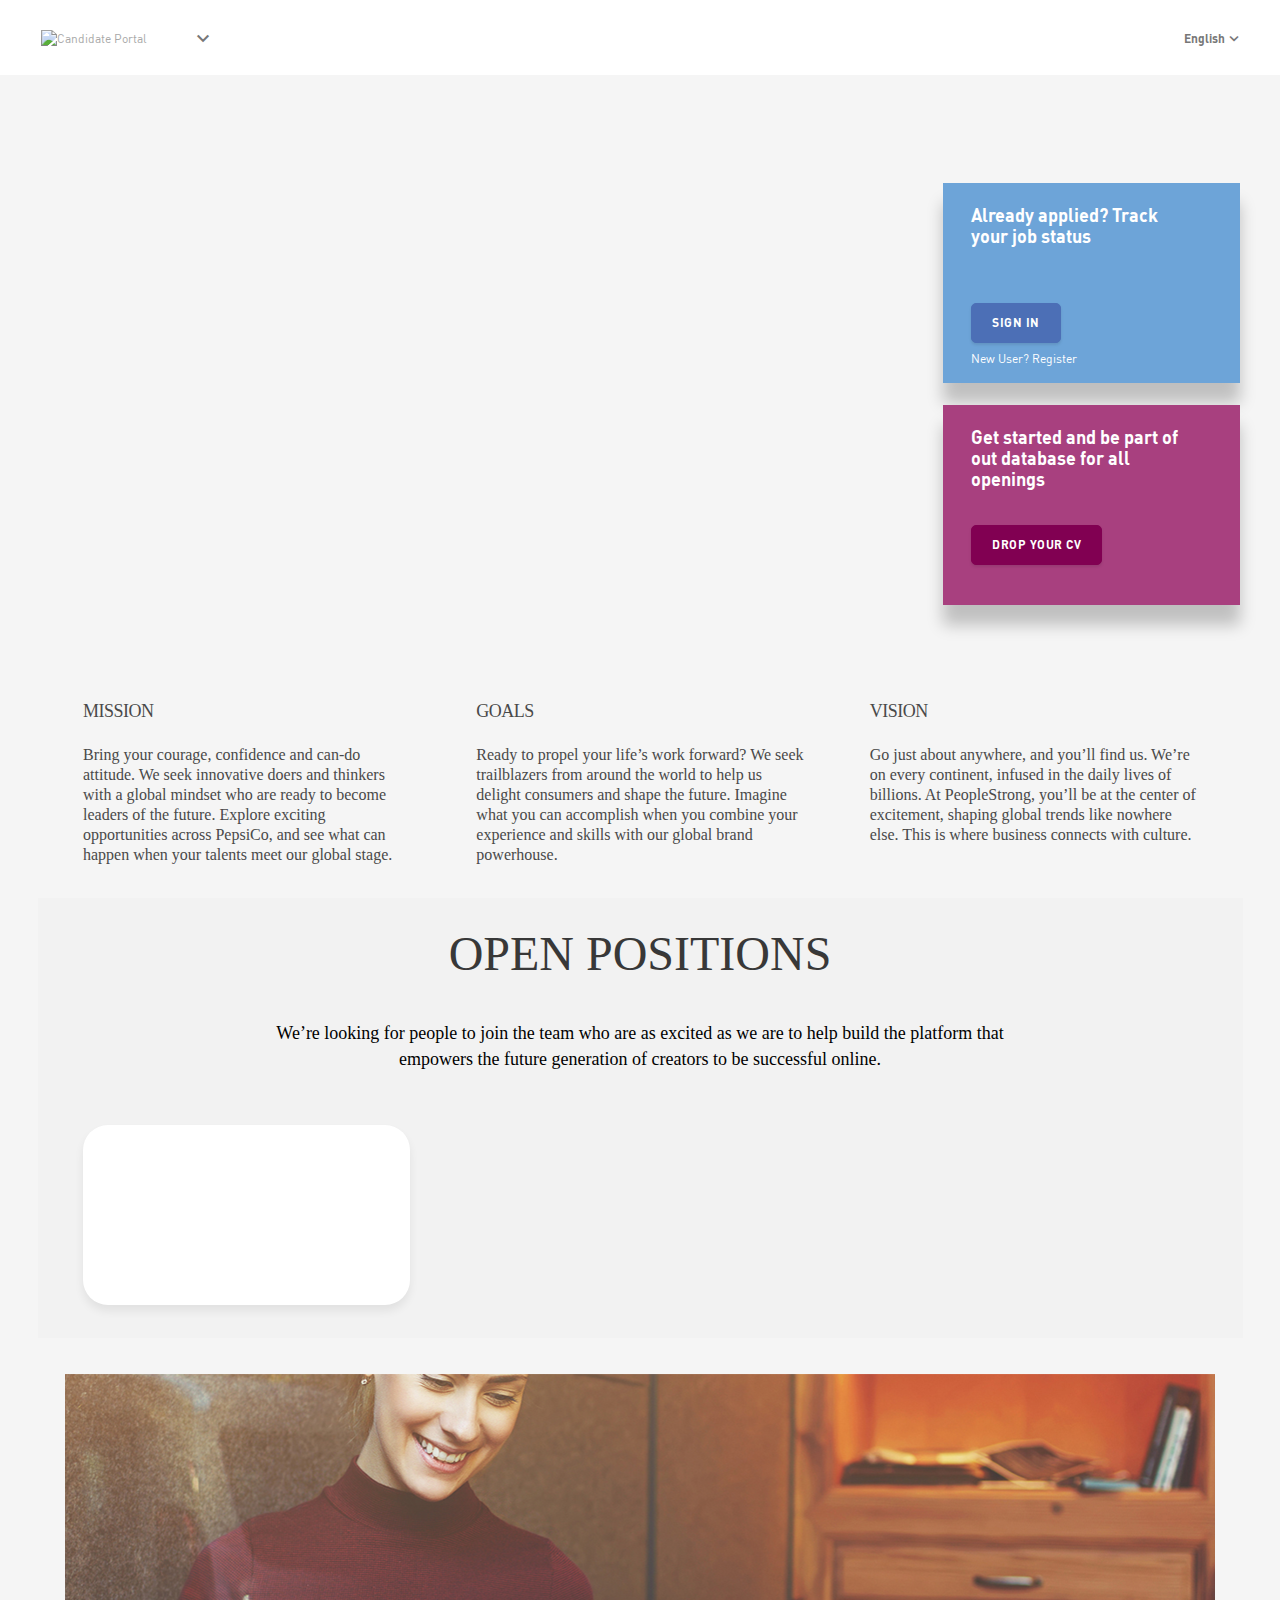
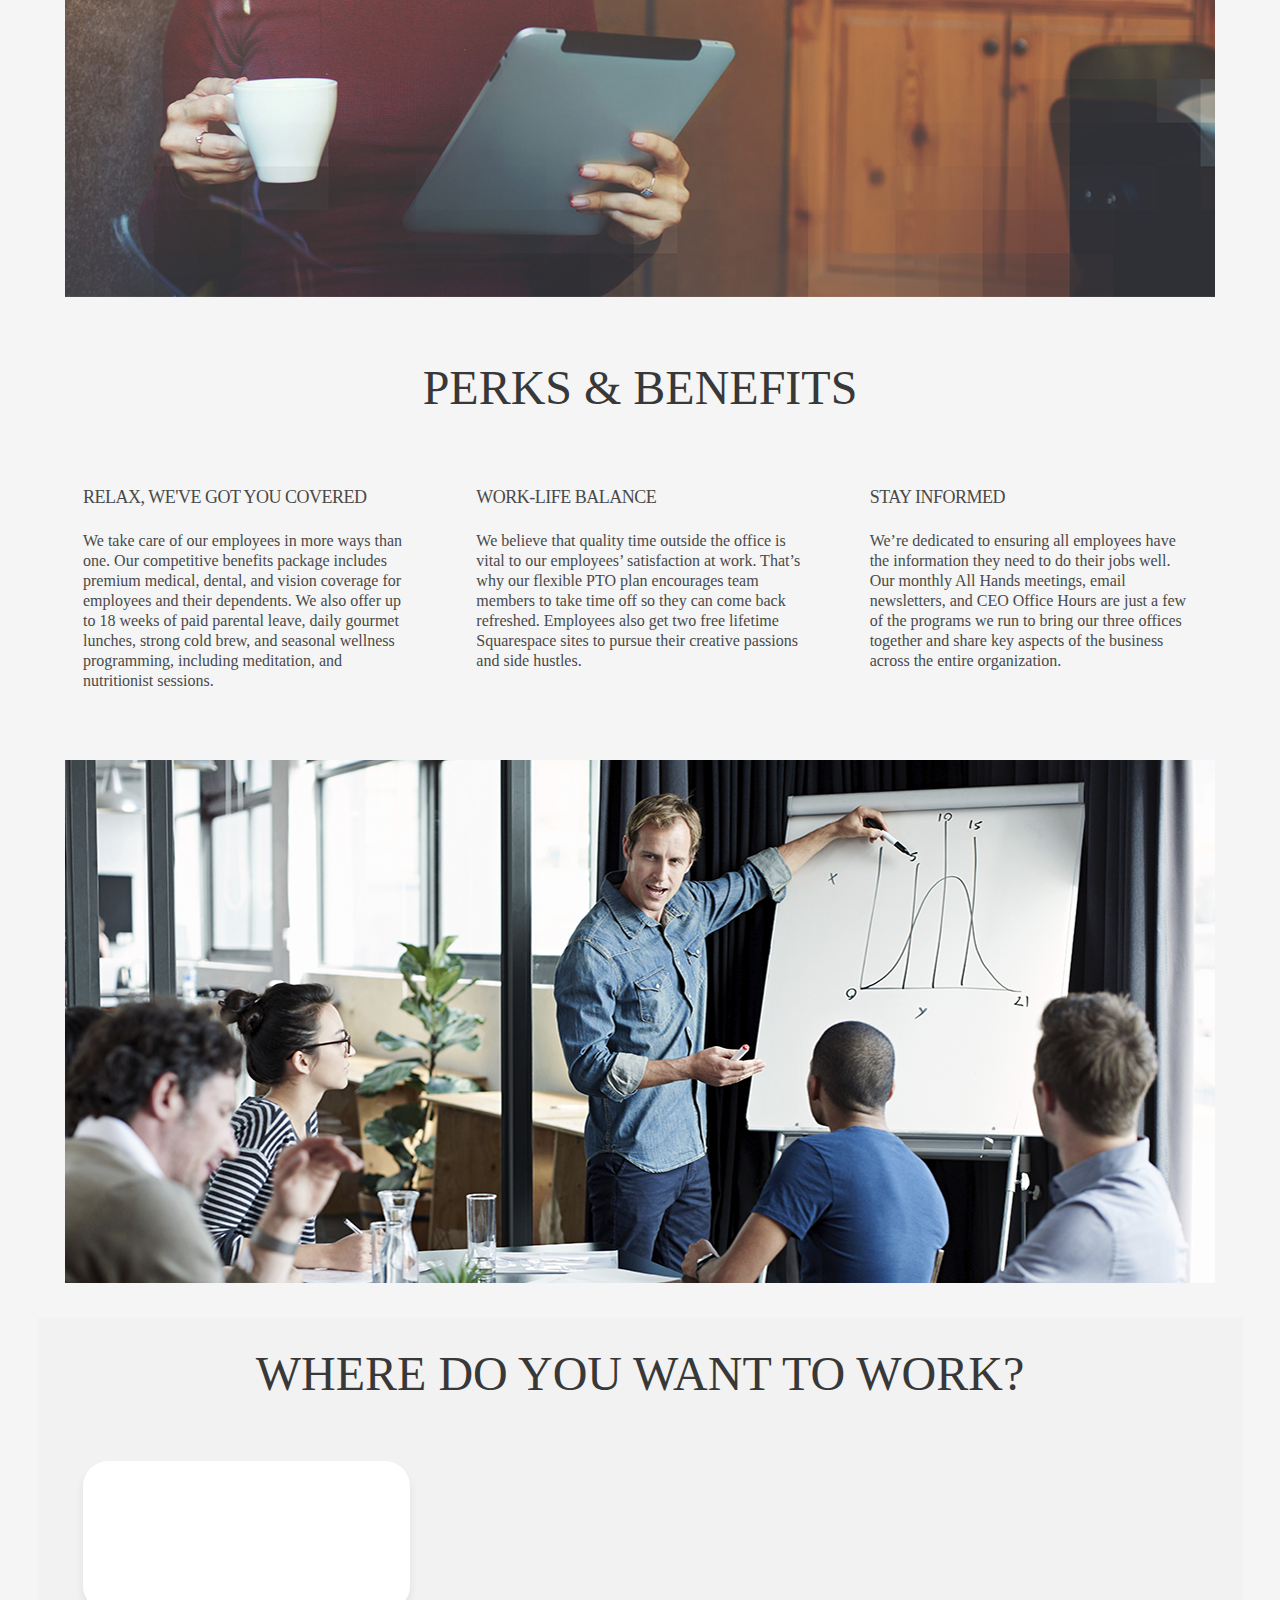
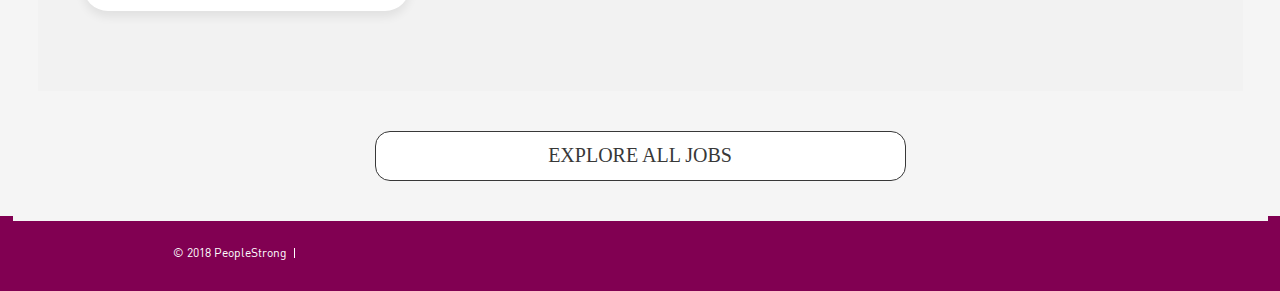
==== commit 588101be: "rer" ====
--- a/newcp/index.html
+++ b/newcp/index.html
@@ -2,7 +2,7 @@
 <html lang="en">
 <head>
  
-  <base href="/peoplestrong/">	<meta charset="utf-8">
+  <base href="/newcp/">	<meta charset="utf-8">
 	<title>Candidate Portal</title>
 	<meta name="viewport" content="width=device-width, initial-scale=1.0">
   <meta property="og:title" content="Jai Mata Di" />
@@ -15,7 +15,7 @@
   <link rel="stylesheet" href="assets/css/styles.css">
   <link rel="stylesheet" href="assets/css/responsive-style.css">
 <script src="https://sohum-auth.peoplestrong.com/auth/js/keycloak.js"></script>
-<link rel="stylesheet" href="styles.ac8fab91ec7aa8e4fdfd.css"></head>
+<link rel="stylesheet" href="styles.e35890935103c1258fe0.css"></head>
 <body class="candidate-portal" >
     <div class="module-true"></div>
   <app-root></app-root>
@@ -23,12 +23,9 @@
 
 <!-- Go to www.addthis.com/dashboard to customize your tools -->
 
-
-  <script src="assets/js/jquery-1.10.1.min.js"></script>
   <script src="assets/js/enscroll-0.6.2.min.js"></script>
   <script src="assets/js/bootstrap.js"></script>
   <script src="assets/js/bootstrap-select.js"></script>
   <script src="assets/js/custom-scripts.js"></script>
-  <script type="text/javascript" src="//s7.addthis.com/js/300/addthis_widget.js#pubid=ra-5c2ded6fd24b8286"></script>
-  <script type="text/javascript" src="runtime.f5ce6da86aece50b5c51.js"></script><script type="text/javascript" src="polyfills.a81792257fbd66c85f1c.js"></script><script type="text/javascript" src="scripts.806effac119676237f10.js"></script><script type="text/javascript" src="main.17cf976265cf5aac0c63.js"></script></body>
+  <script type="text/javascript" src="runtime.e09635c5929b6c30eb06.js"></script><script type="text/javascript" src="polyfills.a81792257fbd66c85f1c.js"></script><script type="text/javascript" src="main.cf438b8254e76f3f3a50.js"></script></body>
 </html>
--- a/newcp/styles.e35890935103c1258fe0.css
+++ b/newcp/styles.e35890935103c1258fe0.css
@@ -0,0 +1 @@
+#change-err,#change-success,#document-err,#document-success,#forgot-err,#forgot-success,#home-err,#login-err,#login-success,#logout-success,#loi-err,#loi-success,#myjob-err,#number-err,#number-success,#offer-err,#offer-success,#otp-err,#otp-success,#register-err,#register-success,#sal-err,#sal-success{display:none}.fa-times-circle{cursor:pointer;color:red}.fa-check{color:green}.require{color:red;padding:2px;font-weight:700}#dob{background-color:transparent;border:0;margin-top:-9px}.orange{background-color:orange}.droppicker{background:0 0;border:0;padding:10px;font-weight:700}